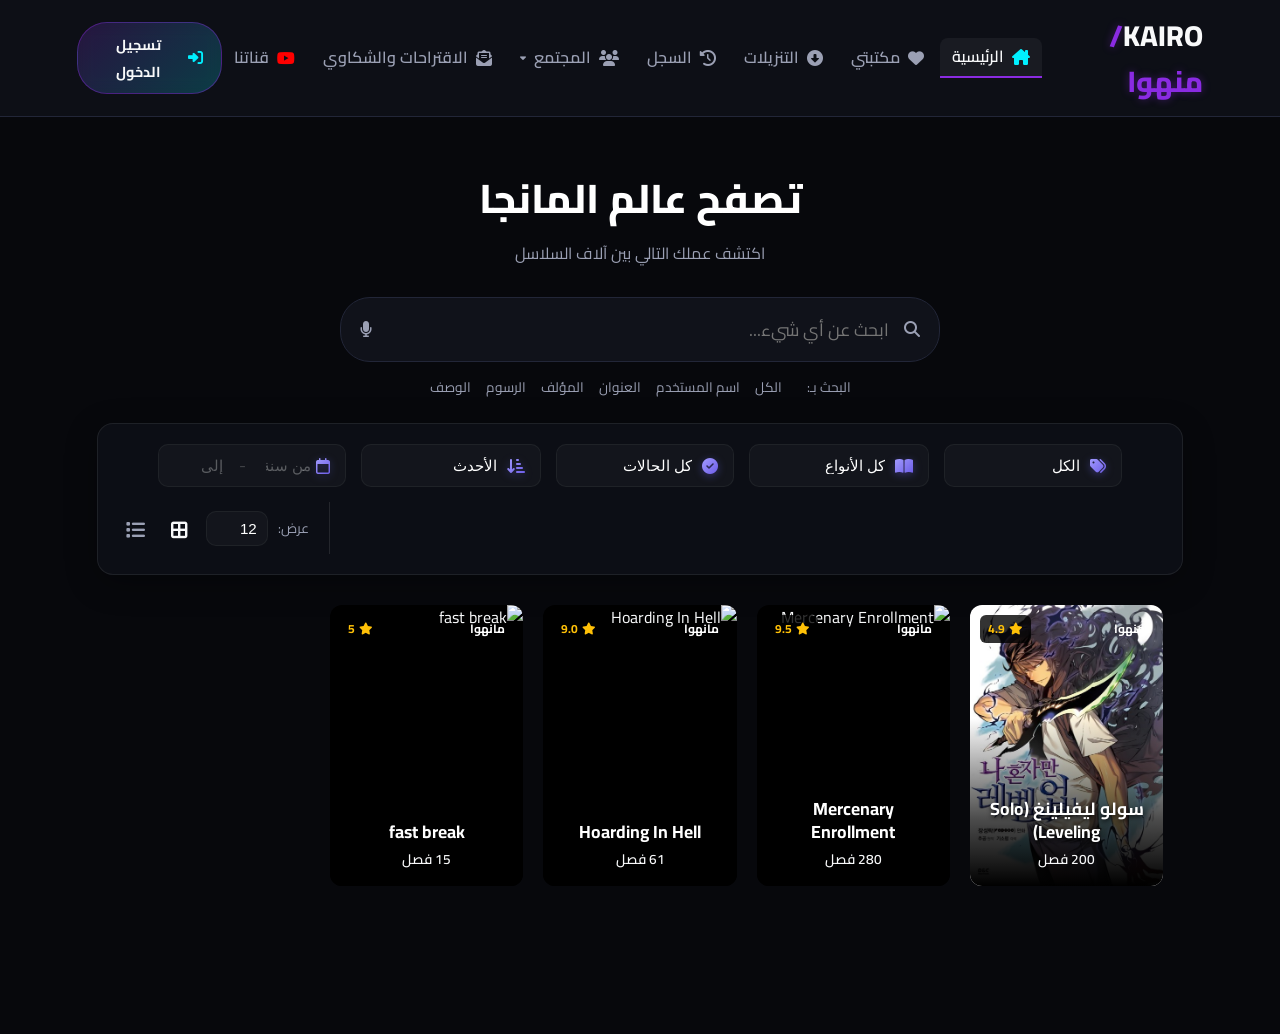
==== index.html @ 54ba3e3d "Fix: Add scrolling and max-height to mobile modals to prevent clipping" ====
<!DOCTYPE html>
<html lang="ar" dir="rtl">
<head>
    <meta charset="UTF-8">
    <meta name="viewport" content="width=device-width, initial-scale=1.0">
    <title>KAIRO / منهوا - منصة قراءة المانجا والمنهوا الأولى</title>
    <!-- Monetag Verification -->
    <meta name="monetag" content="a2f9bed6edf6bb3ece21d0a9235cd5e0">
    <!-- خط Cairo المميز من Google Fonts -->
    <link rel="preconnect" href="https://fonts.googleapis.com">
    <link rel="preconnect" href="https://fonts.gstatic.com" crossorigin>
    <link rel="preload" href="https://fonts.googleapis.com/css2?family=Cairo:wght@300;400;600;700;800&display=swap" as="style">
    <link href="https://fonts.googleapis.com/css2?family=Cairo:wght@300;400;600;700;800&display=swap" rel="stylesheet">
    <!-- Font Awesome للأيقونات الاحترافية -->
    <link rel="preload" href="https://cdnjs.cloudflare.com/ajax/libs/font-awesome/6.4.0/css/all.min.css" as="style">
    <link rel="stylesheet" href="https://cdnjs.cloudflare.com/ajax/libs/font-awesome/6.4.0/css/all.min.css">
    <!-- ملفات التنسيق المخصصة -->
    <link rel="stylesheet" href="style.css?v=3.11">
    <!-- دعم وضع عدم الاتصال (PWA Basic Setup) -->
    <meta name="theme-color" content="#0a0b0e">
    <meta name="description" content="منصة KAIRO/منهوا - اقرأ المانجا والمنهوا المفضلة لديك بجودة عالية وبدون إعلانات مزعجة. تدعم التحميل والقراءة دون اتصال بالإنترنت.">
    <meta property="og:title" content="KAIRO / منهوا">
    <meta property="og:description" content="منصة KAIRO/منهوا - اقرأ المانجا والمنهوا المفضلة لديك بجودة عالية وبدون إعلانات مزعجة.">
    <meta property="og:type" content="website">
    <meta property="og:image" content="/default_cover.svg">
    <meta name="twitter:card" content="summary_large_image">
    <meta name="twitter:title" content="KAIRO / منهوا">
    <meta name="twitter:description" content="منصة KAIRO/منهوا - اقرأ المانجا والمنهوا المفضلة لديك بجودة عالية.">
    <meta name="twitter:image" content="/default_cover.svg">
    <!-- Web App Manifest for PWA Install -->
    <link rel="manifest" href="/manifest.json">
    <link rel="icon" type="image/svg+xml" href="/icon-192.svg">
    <link rel="apple-touch-icon" href="/icon-192.svg">
    <meta name="apple-mobile-web-app-capable" content="yes">
    <meta name="mobile-web-app-capable" content="yes">
    <meta name="apple-mobile-web-app-status-bar-style" content="black-translucent">
    <!-- مكتبة Google Identity Services لتسجيل الدخول الاجتماعي -->
    <script src="https://accounts.google.com/gsi/client" async defer></script>
    
    <!-- Google site verification (أدخل كود التحقق الخاص بك من Google Search Console) -->
    <meta name="google-site-verification" content="YOUR_VERIFICATION_CODE_HERE" />
    
    <!-- Google Analytics (أدخل G-ID الخاص بك من Google Analytics) -->
    <script async src="https://www.googletagmanager.com/gtag/js?id=G-XXXXXXXXXX"></script>
    <script>
        window.dataLayer = window.dataLayer || [];
        function gtag(){dataLayer.push(arguments);}
        gtag('js', new Date());
        gtag('config', 'G-XXXXXXXXXX');
    </script>
    <!-- Google AdSense Verification -->
    <script async src="https://pagead2.googlesyndication.com/pagead/js/adsbygoogle.js?client=ca-pub-6761095820673464" crossorigin="anonymous"></script>
</head>
<body>
    <!-- PWA Offline Indicator -->
    <div class="offline-indicator" role="status" aria-label="حالة الاتصال"><i class="fa-solid fa-wifi" aria-hidden="true"></i> غير متصل</div>
    <!-- الهيكل الرئيسي للتطبيق -->
    <div id="app">
        <!-- سيتم تحميل المحتوى بالكامل ديناميكياً بواسطة JavaScript -->
        <div class="loading-screen" id="initial-loader">
            <div class="loader-content">
                <h1 class="logo-text neon-pulse">KAIRO<span>/منهوا</span></h1>
                <div class="spinner"></div>
                <p>جاري تحميل عالم المانجا الخاص بك...</p>
            </div>
        </div>
    </div>

    <!-- Adsterra Native Banner -->
    <div style="width:100%; text-align:center; padding: 8px 0;">
        <script async="async" data-cfasync="false" src="https://pl29769776.effectivecpmnetwork.com/50c88d07c89743ccdb683da15248163d2/invoke.js"></script>
        <div id="container-50c88d07c89743cdb683da15248163d2"></div>
    </div>

    <!-- Adsterra 468x60 Banner -->
    <div style="width:100%; text-align:center; padding: 8px 0;">
        <script>
          atOptions = {
            'key' : '4d1b18a48a5e3faf3aace3327afb145f',
            'format' : 'iframe',
            'height' : 60,
            'width' : 468,
            'params' : {}
          };
        </script>
        <script src="https://www.highperformanceformat.com/4d1b18a48a5e3faf3aace3327afb145f/invoke.js"></script>
    </div>

    <!-- Adsterra 300x250 Banner -->
    <div style="width:100%; text-align:center; padding: 8px 0;">
        <script>
          atOptions = {
            'key' : '541ce3656c6497ec1fc928c336ea9597',
            'format' : 'iframe',
            'height' : 250,
            'width' : 300,
            'params' : {}
          };
        </script>
        <script src="https://www.highperformanceformat.com/541ce3656c6497ec1fc928c336ea9597/invoke.js"></script>
    </div>

    <!-- PWA Service Worker Registration -->
    <script>
        if ('serviceWorker' in navigator) {
            navigator.serviceWorker.register('/sw.js').then(reg => {
                console.log('SW registered:', reg.scope);
                reg.update();
                setInterval(() => reg.update(), 3600000);
            }).catch(err => {
                console.error('SW registration failed:', err);
            });
        }
    </script>
    <!-- المنطق البرمجي الرئيسي للموقع -->
    <script src="app.js?v=3.11"></script>
    
    <!-- تم إزالة إعلانات Adsterra (التي تسبب تحويلات مزعجة) نهائياً -->

    <!-- Monetag Ads -->
    <script>(function(s){s.dataset.zone='11158999',s.src='https://al5sm.com/tag.min.js'})([document.documentElement, document.body].filter(Boolean).pop().appendChild(document.createElement('script')))</script>
    <script src="https://5gvci.com/act/files/tag.min.js?z=11158992" data-cfasync="false" async></script>
    <script src="https://5gvci.com/act/files/tag.min.js?z=11159011" data-cfasync="false" async></script>

    <!-- Fix iOS Double Tap Hover Issue -->
    <script>
        document.addEventListener('touchstart', function() {}, {passive: true});
        document.addEventListener('click', function(e) {
            const a = e.target.closest('a');
            if (a && a.getAttribute('href') === '#') {
                e.preventDefault();
            }
        });
    </script>
</body>
</html>
---- style.css ----
/* ----------------------------------------------------
   KAIRO/منهوا - DESIGN SYSTEM & STYLE SHEET (PRO UPGRADE)
------------------------------------------------------- */

:root {
    --bg-base: #07080c;
    --bg-surface: #10121a;
    --bg-card: #161924;
    --border-color: #222638;
    
    --color-primary: #8a2be2;      /* نيون بنفسجي */
    --color-primary-glow: rgba(138, 43, 226, 0.4);
    --color-secondary: #00f0ff;    /* نيون أزرق/سيان */
    --color-secondary-glow: rgba(0, 240, 255, 0.3);
    --color-accent: #ff007f;       /* نيون بينك/وردي */
    
    --text-main: #f8f9fa;
    --text-light: #d0d4e0;
    --text-muted: #9ba0b4;
    --text-dark: #62667d;
    
    --shadow-sm: 0 4px 8px rgba(0,0,0,0.3);
    --shadow-md: 0 8px 16px rgba(0,0,0,0.5);
    --shadow-lg: 0 12px 32px rgba(0,0,0,0.7);
    --shadow-neon: 0 0 15px var(--color-primary-glow);
    
    --font-family: 'Cairo', sans-serif;
    --transition-fast: 0.2s ease;
    --transition-normal: 0.3s cubic-bezier(0.4, 0, 0.2, 1);
    --border-radius-sm: 8px;
    --border-radius-md: 14px;
    --border-radius-lg: 24px;
    
    --sidebar-width: 0px;
}

* {
    box-sizing: border-box;
    margin: 0;
    padding: 0;
    font-family: var(--font-family);
    scrollbar-width: thin;
    scrollbar-color: var(--color-primary) var(--bg-base);
}

/* تخصيص شريط التمرير */
::-webkit-scrollbar {
    width: 6px;
    height: 6px;
}
::-webkit-scrollbar-track {
    background: var(--bg-base);
}
::-webkit-scrollbar-thumb {
    background: var(--color-primary);
    border-radius: 10px;
}
::-webkit-scrollbar-thumb:hover {
    background: var(--color-secondary);
}

body {
    overflow-y: scroll;
    overflow-x: hidden;
    background-color: var(--bg-base);
    color: var(--text-main);
    line-height: 1.6;
    overflow-x: hidden;
}

/* القواعد العامة للصور والأيقونات */
img {
    max-width: 100%;
    height: auto;
}

/* محاذاة عمودية موحدة لجميع الأيقونات النصية */
i, .fa-solid, .fa-regular, .fa-brands {
    vertical-align: middle;
    line-height: 1;
}

/* شاشة التحميل الأولية */
.loading-screen {
    position: fixed;
    top: 0;
    left: 0;
    width: 100vw;
    height: 100vh;
    background-color: var(--bg-base);
    display: flex;
    justify-content: center;
    align-items: center;
    z-index: 9999;
}
.loader-content {
    text-align: center;
}
.logo-text {
    font-size: 3rem;
    font-weight: 800;
    color: var(--text-main);
    margin-bottom: 20px;
}
.logo-text span {
    color: var(--color-primary);
    text-shadow: 0 0 10px var(--color-primary-glow);
}
.spinner {
    width: 50px;
    height: 50px;
    border: 3px solid var(--border-color);
    border-top: 3px solid var(--color-primary);
    border-right: 3px solid var(--color-secondary);
    border-radius: 50%;
    margin: 20px auto;
    animation: spin 1s linear infinite;
}
@keyframes spin {
    0% { transform: rotate(0deg); }
    100% { transform: rotate(360deg); }
}

/* الهيكل العام للتطبيق */
#app-root {
    width: 100%;
    max-width: 100%;
    min-height: 100vh;
    display: flex;
    flex-direction: column;
    overflow-x: hidden;
}

/* شريط التنقل (Header) */
.header {
    position: sticky;
    top: 0;
    z-index: 100;
    background: rgba(16, 18, 26, 0.8);
    backdrop-filter: blur(16px);
    -webkit-backdrop-filter: blur(16px);
    border-bottom: 1px solid var(--border-color);
    padding: 12px 6%;
    display: flex;
    align-items: center;
    justify-content: space-between;
}
.header-logo {
    font-size: 1.8rem;
    font-weight: 800;
    cursor: pointer;
    text-decoration: none;
    color: var(--text-main);
}
.header-logo span {
    color: var(--color-primary);
    text-shadow: 0 0 8px var(--color-primary-glow);
}
.header-nav {
    display: flex;
    gap: 20px;
    align-items: center;
}
.nav-link {
    color: var(--text-muted);
    text-decoration: none;
    font-weight: 600;
    cursor: pointer;
    transition: var(--transition-fast);
    padding: 6px 12px;
    border-radius: var(--border-radius-sm);
    display: flex;
    align-items: center;
    gap: 8px;
}
.nav-link:hover, .nav-link.active {
    color: var(--text-main);
    background: rgba(255, 255, 255, 0.05);
}
.nav-link.active {
    border-bottom: 2px solid var(--color-primary);
    border-radius: var(--border-radius-sm) var(--border-radius-sm) 0 0;
}
.header-actions {
    display: flex;
    gap: 16px;
    align-items: center;
}
.search-box {
    position: relative;
    width: 280px;
}
.search-box input {
    width: 100%;
    padding: 8px 36px 8px 36px;
    background: var(--bg-card);
    border: 1px solid var(--border-color);
    border-radius: 30px;
    color: var(--text-main);
    outline: none;
    transition: var(--transition-fast);
    direction: rtl;
    text-align: right;
    font-size: 0.85rem;
}
.search-box input:focus {
    border-color: var(--color-primary);
    box-shadow: 0 0 10px rgba(138, 43, 226, 0.2);
}
.search-box .search-icon {
    position: absolute;
    right: 12px;
    top: 50%;
    transform: translateY(-50%);
    color: var(--text-muted);
    font-size: 0.85rem;
    pointer-events: none;
}
.search-clear-btn {
    position: absolute;
    left: 6px;
    top: 50%;
    transform: translateY(-50%);
    background: none;
    border: none;
    color: var(--text-muted);
    cursor: pointer;
    padding: 4px 6px;
    font-size: 0.9rem;
    border-radius: 50%;
    transition: var(--transition-fast);
    display: flex;
    align-items: center;
    justify-content: center;
}
.search-clear-btn:hover {
    color: var(--text-main);
    background: var(--bg-surface);
}
.suggestions-category {
    padding: 6px 16px 4px;
    font-size: 0.7rem;
    font-weight: 700;
    color: var(--color-secondary);
    text-transform: uppercase;
    letter-spacing: 0.5px;
}
.suggestion-view-all {
    border-top: 1px solid var(--border-color);
    margin-top: 4px;
    padding-top: 10px;
    color: var(--color-primary);
    font-weight: 600;
    gap: 8px;
}
.suggestion-view-all i {
    font-size: 0.8rem;
    color: var(--color-primary);
}
.admin-btn {
    background: linear-gradient(135deg, var(--color-primary), #6f1ab6);
    color: #fff;
    border: none;
    padding: 8px 16px;
    border-radius: 30px;
    font-weight: 700;
    cursor: pointer;
    box-shadow: var(--shadow-neon);
    transition: var(--transition-fast);
    display: flex;
    align-items: center;
    gap: 8px;
}
.admin-btn:hover {
    transform: translateY(-2px);
    box-shadow: 0 0 20px rgba(138, 43, 226, 0.6);
}

.user-profile-menu-container {
    display: flex;
    align-items: center;
    gap: 8px;
}

.streak-indicator {
    display: flex;
    align-items: center;
    gap: 4px;
    background: linear-gradient(135deg, rgba(255, 165, 0, 0.15), rgba(255, 69, 0, 0.12));
    border: 1px solid rgba(255, 165, 0, 0.25);
    border-radius: 20px;
    padding: 3px 10px 3px 8px;
    cursor: pointer;
    transition: var(--transition-fast);
    font-family: inherit;
    font-size: inherit;
    color: inherit;
}

.streak-indicator:hover {
    background: linear-gradient(135deg, rgba(255, 165, 0, 0.25), rgba(255, 69, 0, 0.2));
}

.streak-fire {
    font-size: 1rem;
    line-height: 1;
}

.streak-count {
    font-size: 0.85rem;
    font-weight: 700;
    color: #ff8c00;
    min-width: 14px;
    text-align: center;
}

.streak-dots {
    display: flex;
    gap: 2px;
    margin-right: 4px;
}

.streak-dot {
    width: 8px;
    height: 8px;
    border-radius: 50%;
    background: rgba(255, 255, 255, 0.1);
    border: 1px solid rgba(255, 255, 255, 0.15);
    transition: var(--transition-fast);
}

.streak-dot.claimed {
    background: #ff8c00;
    border-color: #ff8c00;
    box-shadow: 0 0 4px rgba(255, 140, 0, 0.5);
}

.profile-navbar-btn,
.settings-navbar-btn,
.logout-navbar-btn {
    border: 1px solid var(--border-color);
    background: rgba(255, 255, 255, 0.04);
    color: var(--text-main);
    font-family: var(--font-family);
    cursor: pointer;
    transition: var(--transition-fast);
}

.profile-navbar-btn {
    max-width: 180px;
    min-height: 38px;
    padding: 6px 12px;
    border-radius: 30px;
    display: inline-flex;
    align-items: center;
    gap: 8px;
}

.profile-navbar-avatar {
    width: 26px;
    height: 26px;
    border-radius: 50%;
    display: inline-flex;
    align-items: center;
    justify-content: center;
    flex-shrink: 0;
    background: linear-gradient(135deg, var(--color-secondary), var(--color-primary));
    color: #07080c;
    font-size: 0.82rem;
    font-weight: 800;
}

.points-badge {
    display: flex !important;
    align-items: center;
    gap: 6px;
}
.points-badge-text {
    font-size: 0.65rem;
    font-weight: 700;
    padding: 1px 5px;
    border-radius: 6px;
    background: rgba(0,0,0,0.3);
}
.points-badge.rank-bronze .points-badge-text { color: #cd7f32; }
.points-badge.rank-silver .points-badge-text { color: #c0c0c0; }
.points-badge.rank-gold .points-badge-text { color: #ffd700; }

.profile-navbar-name {
    min-width: 0;
    overflow: hidden;
    text-overflow: ellipsis;
    white-space: nowrap;
    font-weight: 700;
}

.logout-navbar-btn,
.settings-navbar-btn {
    width: 38px;
    height: 38px;
    border-radius: 50%;
    display: inline-flex;
    align-items: center;
    justify-content: center;
}

.profile-navbar-btn:hover,
.logout-navbar-btn:hover,
.settings-navbar-btn:hover {
    border-color: var(--text-main);
    background: rgba(0, 240, 255, 0.08);
    box-shadow: 0 0 12px rgba(0, 240, 255, 0.12);
}

/* جرس الإشعارات والقائمة المنسدلة */
.notif-bell-container {
    position: relative;
    display: inline-flex;
    align-items: center;
}

.notif-bell-btn {
    width: 38px;
    height: 38px;
    border-radius: 50%;
    border: 1px solid var(--border-color);
    background: rgba(255, 255, 255, 0.04);
    color: var(--text-muted);
    cursor: pointer;
    display: flex;
    align-items: center;
    justify-content: center;
    font-size: 1.1rem;
    position: relative;
    transition: var(--transition-fast);
}

.notif-bell-btn:hover {
    border-color: var(--color-secondary);
    color: var(--color-secondary);
    background: rgba(0, 240, 255, 0.08);
    box-shadow: 0 0 10px rgba(0, 240, 255, 0.12);
}

.notif-badge {
    position: absolute;
    top: -4px;
    right: -4px;
    background: var(--color-accent);
    color: #fff;
    font-size: 0.6rem;
    font-weight: 800;
    min-width: 18px;
    height: 18px;
    border-radius: 10px;
    display: flex;
    align-items: center;
    justify-content: center;
    padding: 0 4px;
    box-shadow: 0 0 6px rgba(255, 0, 127, 0.6);
    line-height: 1;
    pointer-events: none;
}

.notif-dropdown {
    position: absolute;
    top: calc(100% + 8px);
    left: 50%;
    transform: translateX(-50%);
    width: 360px;
    max-height: 420px;
    background: rgba(16, 18, 26, 0.98);
    backdrop-filter: blur(16px);
    -webkit-backdrop-filter: blur(16px);
    border: 1px solid var(--border-color);
    border-radius: var(--border-radius-md);
    box-shadow: var(--shadow-lg);
    flex-direction: column;
    z-index: 300;
    overflow: hidden;
    animation: fadeInDropdown 0.2s ease;
}

.notif-dropdown-header {
    display: flex;
    justify-content: space-between;
    align-items: center;
    padding: 14px 16px;
    border-bottom: 1px solid var(--border-color);
    direction: rtl;
}

.notif-dropdown-header h3 {
    font-size: 0.95rem;
    font-weight: 800;
    color: var(--text-main);
    margin: 0;
}

.notif-mark-all-btn {
    background: none;
    border: none;
    color: var(--color-secondary);
    font-size: 0.75rem;
    font-weight: 700;
    cursor: pointer;
    font-family: var(--font-family);
    transition: var(--transition-fast);
}

.notif-mark-all-btn:hover {
    color: var(--text-main);
    text-shadow: 0 0 8px rgba(0, 240, 255, 0.4);
}

.notif-dropdown-body {
    overflow-y: scroll;
    overflow-x: hidden;
    overflow-y: auto;
    max-height: 360px;
    display: flex;
    flex-direction: column;
}

.notif-empty {
    padding: 30px 16px;
    text-align: center;
    color: var(--text-dark);
    font-size: 0.85rem;
    font-weight: 600;
}

.notif-item {
    display: flex;
    align-items: flex-start;
    gap: 12px;
    padding: 12px 16px;
    cursor: pointer;
    transition: var(--transition-fast);
    border-bottom: 1px solid rgba(255, 255, 255, 0.03);
    text-align: right;
}

.notif-item:hover {
    background: rgba(138, 43, 226, 0.06);
}

.notif-item.notif-unread {
    background: rgba(0, 240, 255, 0.03);
    border-right: 3px solid var(--color-secondary);
}

.notif-item-icon {
    width: 32px;
    height: 32px;
    border-radius: 50%;
    background: rgba(138, 43, 226, 0.1);
    display: flex;
    align-items: center;
    justify-content: center;
    flex-shrink: 0;
    color: var(--color-primary);
    font-size: 0.85rem;
}

.notif-item-content {
    flex: 1;
    min-width: 0;
}

.notif-item-title {
    font-size: 0.85rem;
    font-weight: 700;
    color: var(--text-main);
    margin-bottom: 2px;
}

.notif-item-message {
    font-size: 0.75rem;
    color: var(--text-muted);
    white-space: nowrap;
    overflow: hidden;
    text-overflow: ellipsis;
}

.notif-item-time {
    font-size: 0.65rem;
    color: var(--text-dark);
    margin-top: 3px;
}

.notif-item-link {
    width: 28px;
    height: 28px;
    border-radius: 50%;
    background: rgba(0, 240, 255, 0.08);
    display: flex;
    align-items: center;
    justify-content: center;
    color: var(--color-secondary);
    font-size: 0.75rem;
    flex-shrink: 0;
    transition: var(--transition-fast);
}

.notif-item-link:hover {
    background: var(--color-secondary);
    color: #07080c;
}

/* تجاوب شاشة الإشعارات */
@media (max-width: 768px) {
    .notif-dropdown {
        width: 300px;
        left: auto;
        right: -10px;
        transform: none;
    }
}

@media (max-width: 480px) {
    .notif-dropdown {
        width: 280px;
        right: -20px;
    }
}

/* المحتوى الرئيسي للرئيسية بنظام عمودين للمنافسة */
.main-content {
    flex: 1;
    padding: 30px 6%;
}

.homepage-layout {
    display: flex;
    gap: 30px;
}
.homepage-main {
    flex: 1;
    min-width: 0; /* منع الخروج عن التجاوب */
}
.homepage-sidebar {
    width: 300px;
    flex-shrink: 0;
    display: flex;
    flex-direction: column;
    gap: 30px;
}

/* البانر المميز (Hero Slider) */
.hero-slider {
    position: relative;
    height: 380px;
    border-radius: var(--border-radius-lg);
    overflow: hidden;
    margin-bottom: 40px;
    box-shadow: var(--shadow-lg);
}
.hero-slide {
    position: absolute;
    width: 100%;
    height: 100%;
    background-size: cover;
    background-position: center 20%;
    display: flex;
    align-items: flex-end;
    opacity: 0;
    transition: opacity 0.8s ease-in-out;
}
.hero-slide.active {
    opacity: 1;
    z-index: 1;
}
.hero-overlay {
    position: absolute;
    width: 100%;
    height: 100%;
    background: linear-gradient(to top, var(--bg-base) 10%, rgba(7, 8, 12, 0.6) 50%, rgba(7, 8, 12, 0.1) 100%);
    z-index: 2;
}
.hero-content {
    position: relative;
    z-index: 3;
    padding: 40px;
    max-width: 650px;
}
.hero-badge {
    background: var(--color-accent);
    color: #fff;
    padding: 4px 12px;
    border-radius: 20px;
    font-size: 0.85rem;
    font-weight: 700;
    margin-bottom: 15px;
    display: inline-block;
}
.hero-title {
    font-size: 2.5rem;
    font-weight: 800;
    margin-bottom: 10px;
    text-shadow: 0 2px 4px rgba(0,0,0,0.8);
    line-height: 1.2;
}
.hero-meta {
    display: flex;
    gap: 16px;
    align-items: center;
    margin-bottom: 15px;
    font-size: 0.95rem;
    color: var(--text-main);
}
.rating-stars {
    color: #ffb703;
}
.hero-desc {
    color: var(--text-muted);
    font-size: 0.95rem;
    margin-bottom: 24px;
    display: -webkit-box;
    -webkit-line-clamp: 2;
    -webkit-box-orient: vertical;
    overflow: hidden;
    text-shadow: 0 1px 2px rgba(0,0,0,0.5);
}
.hero-btn {
    background: var(--color-primary);
    color: #fff;
    border: none;
    padding: 12px 28px;
    border-radius: 30px;
    font-weight: 700;
    font-size: 1.05rem;
    cursor: pointer;
    transition: var(--transition-fast);
    display: inline-flex;
    align-items: center;
    gap: 10px;
    box-shadow: var(--shadow-neon);
}
.hero-btn:hover {
    background: var(--color-secondary);
    color: #07080c;
    box-shadow: 0 0 20px var(--color-secondary-glow);
    transform: translateY(-2px);
}
.slider-dots {
    position: absolute;
    bottom: 25px;
    left: 40px;
    display: flex;
    gap: 8px;
    z-index: 4;
}
.slider-dot {
    width: 10px;
    height: 10px;
    border-radius: 50%;
    background: rgba(255,255,255,0.3);
    cursor: pointer;
    transition: var(--transition-fast);
}
.slider-dot.active {
    background: var(--color-primary);
    width: 25px;
    border-radius: 10px;
    box-shadow: var(--shadow-neon);
}

/* الشبكات والعناوين */
.section-header {
    display: flex;
    justify-content: space-between;
    align-items: center;
    margin-bottom: 24px;
}
.section-title {
    font-size: 1.6rem;
    font-weight: 800;
    border-right: 4px solid var(--color-primary);
    padding-right: 12px;
}
.section-title span {
    color: var(--color-secondary);
}
.section-subtitle {
    font-size: 0.85rem;
    color: var(--text-muted);
    font-weight: 600;
}
@keyframes pageFadeIn {
    from { opacity: 0; transform: translateY(8px); }
    to { opacity: 1; transform: translateY(0); }
}
.manga-grid {
    display: grid;
    grid-template-columns: repeat(auto-fill, minmax(170px, 1fr));
    gap: 20px;
    margin-bottom: 50px;
}

/* بطاقة المانجا (Manga Card) */
.manga-card {
    background: var(--bg-card);
    border-radius: var(--border-radius-md);
    overflow: hidden;
    border: 1px solid var(--border-color);
    transition: var(--transition-normal);
    position: relative;
    cursor: pointer;
    display: flex;
    flex-direction: column;
}
.manga-card:hover {
    transform: translateY(-8px);
    border-color: var(--color-primary);
    box-shadow: 0 10px 20px rgba(138, 43, 226, 0.2);
}
.manga-card-cover {
    width: 100%;
    height: 240px;
    position: relative;
    overflow: hidden;
    background: #181b29;
}
.manga-card-cover img {
    width: 100%;
    height: 100%;
    object-fit: cover;
    transition: var(--transition-normal);
}
.manga-card:hover .manga-card-cover img {
    transform: scale(1.08);
}
.card-badge {
    position: absolute;
    top: 10px;
    right: 10px;
    background: rgba(7, 8, 12, 0.85);
    backdrop-filter: blur(4px);
    border: 1px solid rgba(255, 255, 255, 0.1);
    color: var(--text-main);
    padding: 3px 8px;
    border-radius: 8px;
    font-size: 0.75rem;
    font-weight: 700;
}
.card-rating {
    position: absolute;
    bottom: 10px;
    left: 10px;
    background: rgba(255, 183, 3, 0.95);
    color: #07080c;
    padding: 2px 6px;
    border-radius: 6px;
    font-size: 0.75rem;
    font-weight: 700;
}
.manga-card-info {
    padding: 12px;
    flex: 1;
    display: flex;
    flex-direction: column;
    justify-content: space-between;
}
.manga-card-title {
    font-size: 0.95rem;
    font-weight: 700;
    white-space: nowrap;
    overflow: hidden;
    text-overflow: ellipsis;
    unicode-bidi: plaintext;
    margin-bottom: 6px;
}
.manga-card-chapter {
    font-size: 0.8rem;
    color: var(--text-muted);
    display: flex;
    justify-content: space-between;
}
.manga-card-chapter span.chap-num {
    color: var(--color-secondary);
    font-weight: 600;
}

/* ==========================================
   الميزات المضافة حديثاً (Reading History, Sidebar, etc.)
========================================== */

/* قسم سجل القراءة (Reading History UI) */
.history-section-wrapper {
    background: linear-gradient(135deg, rgba(22, 25, 36, 0.5), rgba(16, 18, 26, 0.8));
    border: 1px solid var(--border-color);
    border-radius: var(--border-radius-lg);
    padding: 20px;
    margin-bottom: 40px;
}
.history-scroll {
    display: flex;
    gap: 16px;
    overflow-x: auto;
    padding: 10px 0;
    scroll-behavior: smooth;
}
.history-item-card {
    min-width: 280px;
    max-width: 300px;
    background: var(--bg-card);
    border: 1px solid var(--border-color);
    border-radius: var(--border-radius-md);
    padding: 12px;
    display: flex;
    gap: 14px;
    cursor: pointer;
    transition: var(--transition-fast);
    position: relative;
    overflow: hidden;
}
.history-item-card:hover {
    border-color: var(--color-secondary);
    transform: translateY(-3px);
}
.history-item-cover {
    width: 60px;
    height: 85px;
    border-radius: var(--border-radius-sm);
    overflow: hidden;
    flex-shrink: 0;
    background: #181b29;
}
.history-item-cover img {
    width: 100%;
    height: 100%;
    object-fit: cover;
}
.history-item-details {
    flex: 1;
    display: flex;
    flex-direction: column;
    justify-content: space-between;
    min-width: 0; /* لمنع تمدد النص */
}
.history-item-title {
    font-size: 0.95rem;
    font-weight: 700;
    white-space: nowrap;
    overflow: hidden;
    text-overflow: ellipsis;
    unicode-bidi: plaintext;
}
.history-item-chapter {
    font-size: 0.8rem;
    color: var(--color-secondary);
    font-weight: 600;
}
.history-item-progress-text {
    font-size: 0.75rem;
    color: var(--text-muted);
}
.history-progress-track {
    width: 100%;
    height: 4px;
    background: var(--border-color);
    border-radius: 2px;
    overflow: hidden;
}
.history-progress-bar-fill {
    height: 100%;
    background: linear-gradient(90deg, var(--color-secondary), var(--color-primary));
}

/* القائمة الجانبية (Sidebar Cards) */
.sidebar-card {
    background: var(--bg-card);
    border: 1px solid var(--border-color);
    border-radius: var(--border-radius-md);
    padding: 20px;
}
.sidebar-card-title {
    font-size: 1.2rem;
    font-weight: 800;
    margin-bottom: 16px;
    border-right: 3px solid var(--color-secondary);
    padding-right: 10px;
    display: flex;
    justify-content: space-between;
    align-items: center;
}
.sidebar-card-title span.title-text {
    color: var(--text-main);
}
.sidebar-card-title i {
    color: var(--color-secondary);
}

/* كرت المستخدم المميز (User Profile widget) */
.user-widget-profile {
    display: flex;
    align-items: center;
    gap: 15px;
    margin-bottom: 15px;
}
.user-widget-avatar {
    width: 50px;
    height: 50px;
    border-radius: 50%;
    background: linear-gradient(135deg, var(--color-primary), var(--color-secondary));
    display: flex;
    align-items: center;
    justify-content: center;
    font-size: 1.3rem;
    font-weight: 800;
    color: #fff;
    box-shadow: 0 0 10px var(--color-primary-glow);
}
.user-widget-info h4 {
    font-weight: 700;
    font-size: 0.95rem;
}
.user-widget-info p {
    font-size: 0.8rem;
    color: var(--color-secondary);
    font-weight: 700;
}
.level-progress-info {
    font-size: 0.75rem;
    color: var(--text-muted);
    display: flex;
    justify-content: space-between;
    margin-bottom: 4px;
}

/* الأكثر شعبية (Trending list sidebar) */
.trending-list {
    display: flex;
    flex-direction: column;
    gap: 15px;
}
.trending-item {
    display: flex;
    align-items: center;
    gap: 12px;
    cursor: pointer;
    transition: var(--transition-fast);
}
.trending-item:hover {
    transform: translateX(-4px);
}
.trending-rank {
    font-size: 1.6rem;
    font-weight: 800;
    width: 35px;
    text-align: center;
    color: var(--text-dark);
}
.trending-item:nth-child(1) .trending-rank {
    color: #ffb703; /* ذهبي للمركز الأول */
    text-shadow: 0 0 8px rgba(255, 183, 3, 0.4);
}
.trending-item:nth-child(2) .trending-rank {
    color: #d1d5db; /* فضي للمركز الثاني */
}
.trending-item:nth-child(3) .trending-rank {
    color: #cd7f32; /* برونزي للمركز الثالث */
}
.trending-cover {
    width: 45px;
    height: 65px;
    border-radius: var(--border-radius-sm);
    overflow: hidden;
    background: #181b29;
}
.trending-cover img {
    width: 100%;
    height: 100%;
    object-fit: cover;
}
.trending-details {
    flex: 1;
    min-width: 0;
}
.trending-title {
    font-size: 0.9rem;
    font-weight: 700;
    white-space: nowrap;
    overflow: hidden;
    text-overflow: ellipsis;
    margin-bottom: 3px;
}
.trending-stats {
    font-size: 0.75rem;
    color: var(--text-muted);
}
.trending-stats i {
    color: var(--color-accent);
    margin-left: 2px;
}

/* ==========================================
   لوحة تحكم وتخصيص القارئ (Reader Options Panel)
========================================== */

/* زر عائم للوحة الإعدادات بالقارئ */
.reader-settings-toggle-btn {
    position: fixed;
    bottom: 30px;
    right: 30px;
    width: 50px;
    height: 50px;
    border-radius: 50%;
    background: var(--color-primary);
    color: #fff;
    border: none;
    cursor: pointer;
    box-shadow: 0 4px 15px rgba(0,0,0,0.5), var(--shadow-neon);
    display: flex;
    align-items: center;
    justify-content: center;
    z-index: 100;
    font-size: 1.3rem;
    transition: var(--transition-normal);
}
.reader-settings-toggle-btn:hover {
    transform: rotate(45deg) scale(1.05);
    background: var(--color-secondary);
    box-shadow: 0 0 20px var(--color-secondary-glow);
}

.reader-settings-panel {
    position: fixed;
    bottom: 90px;
    right: 30px;
    width: 280px;
    background: rgba(16, 18, 26, 0.95);
    backdrop-filter: blur(12px);
    -webkit-backdrop-filter: blur(12px);
    border: 1px solid var(--border-color);
    border-radius: var(--border-radius-md);
    padding: 20px;
    box-shadow: var(--shadow-lg);
    z-index: 100;
    display: none;
    flex-direction: column;
    gap: 16px;
    animation: slideUp 0.3s ease;
}
@keyframes slideUp {
    from { transform: translateY(20px); opacity: 0; }
    to { transform: translateY(0); opacity: 1; }
}

.setting-row {
    display: flex;
    flex-direction: column;
    gap: 8px;
}
.setting-row label {
    font-size: 0.85rem;
    font-weight: 700;
    color: var(--text-muted);
}
.setting-buttons {
    display: flex;
    gap: 8px;
}
.setting-btn {
    flex: 1;
    background: var(--bg-card);
    border: 1px solid var(--border-color);
    color: var(--text-main);
    padding: 6px 10px;
    border-radius: var(--border-radius-sm);
    font-size: 0.8rem;
    font-weight: 700;
    cursor: pointer;
    transition: var(--transition-fast);
}
.setting-btn.active {
    background: var(--color-primary);
    border-color: var(--color-primary);
    box-shadow: var(--shadow-neon);
}

/* أنماط القارئ المخصصة */
.reader-wrapper {
    width: calc(100% - var(--sidebar-width));
    max-width: 100%;
    background: #000;
    min-height: 100vh;
    display: flex;
    flex-direction: column;
    overflow-x: hidden;
    transition: width 0.3s cubic-bezier(0.4, 0, 0.2, 1);
}

.reader-wrapper.sidebar-open {
    --sidebar-width: 300px;
}

.reader-content-images {
    flex: 1;
    display: flex;
    flex-direction: column;
    align-items: center;
    padding: 20px 0;
    width: 100%;
    max-width: 100%;
    margin: 0 auto;
    overflow-x: hidden;
}

.chapter-notice {
    max-width: 800px;
    width: 90%;
    box-shadow: 0 0 20px rgba(138, 43, 226, 0.15);
    line-height: 1.6;
}

.reader-image-container {
    width: 100%;
    max-width: 100%;
    margin-bottom: 0;
    position: relative;
    background: #000;
    display: flex;
    justify-content: center;
    overflow: hidden;
}
.reader-image-container img {
    max-width: 100%;
    width: auto;
    height: auto;
    display: block;
    transition: transform 0.2s ease;
    cursor: zoom-in;
}
.reader-image-container.zoomed img {
    cursor: grab;
}
.reader-image-container.zoomed img:active {
    cursor: grabbing;
}

.reader-image-placeholder {
    width: 100%;
    height: 600px;
    background: var(--bg-card);
    display: flex;
    flex-direction: column;
    justify-content: center;
    align-items: center;
    color: var(--text-muted);
    font-weight: 600;
}

/* 1. ثيمات الخلفيات للقارئ */
.reader-wrapper.reader-theme-dark {
    background: #000 !important;
    color: #fff !important;
}
.reader-wrapper.reader-theme-gray {
    background: #1a1d24 !important;
    color: #f8f9fa !important;
}
.reader-wrapper.reader-theme-sepia {
    background: #f4ecd8 !important;
    color: #432e1d !important;
}
.reader-nav {
    display: flex;
    align-items: center;
    justify-content: center;
    gap: 16px;
    padding: 14px 60px;
    background: rgba(12, 14, 20, 0.82);
    backdrop-filter: blur(16px);
    -webkit-backdrop-filter: blur(16px);
    border-bottom: 1px solid rgba(255,255,255,0.04);
    position: sticky;
    top: 0;
    z-index: 50;
    direction: rtl;
    flex-wrap: wrap;
    animation: navSlideIn 0.4s cubic-bezier(0.4,0,0.2,1);
    transition: background 0.3s ease;
}
@keyframes navSlideIn {
    from { transform: translateY(-100%); opacity: 0; }
    to { transform: translateY(0); opacity: 1; }
}
.reader-nav .return-to-manga {
    position: absolute;
    right: 16px;
    top: 50%;
    transform: translateY(-50%);
    width: 38px;
    height: 38px;
    border-radius: 50%;
    background: rgba(108,99,255,0.08);
    border: 1px solid rgba(108,99,255,0.18);
    color: var(--color-primary);
    display: flex;
    align-items: center;
    justify-content: center;
    cursor: pointer;
    font-size: 0.9rem;
    transition: all 0.25s cubic-bezier(0.4,0,0.2,1);
}
.reader-nav .return-to-manga:hover {
    background: var(--color-primary);
    color: #fff;
    border-color: var(--color-primary);
    box-shadow: 0 0 20px var(--color-primary-glow);
    transform: translateY(-50%) scale(1.08);
}
.reader-nav .reader-title-info {
    text-align: center;
    flex-shrink: 1;
    min-width: 0;
    padding: 0 4px;
}
.reader-nav .reader-title-info h2 {
    font-size: 1rem;
    font-weight: 800;
    margin: 0;
    color: var(--text-main);
    line-height: 1.3;
    direction: rtl;
    white-space: nowrap;
    overflow: hidden;
    text-overflow: ellipsis;
    max-width: 200px;
}
.reader-nav .reader-title-info p {
    font-size: 0.75rem;
    color: var(--text-muted);
    margin: 1px 0 0;
    font-weight: 600;
    direction: rtl;
}
.reader-nav .reader-controls {
    display: flex;
    align-items: center;
    gap: 8px;
    flex-shrink: 0;
}
.reader-nav .reader-btn:not(.return-to-manga) {
    width: 38px;
    height: 38px;
    border-radius: 50%;
    border: 1px solid rgba(255,255,255,0.06);
    background: rgba(255,255,255,0.02);
    color: var(--text-main);
    display: flex;
    align-items: center;
    justify-content: center;
    cursor: pointer;
    font-size: 0.85rem;
    transition: all 0.25s cubic-bezier(0.4,0,0.2,1);
}
.reader-nav .reader-btn:not(.return-to-manga):hover:not(.disabled) {
    background: var(--color-primary);
    color: #fff;
    border-color: var(--color-primary);
    box-shadow: 0 0 14px var(--color-primary-glow);
    transform: scale(1.08);
}
.reader-nav .reader-btn.disabled {
    opacity: 0.2;
    cursor: not-allowed;
}
.reader-nav .custom-dropdown .dropdown-trigger {
    background: rgba(255,255,255,0.03);
    border: 1px solid rgba(255,255,255,0.06);
    border-radius: 20px;
    padding: 7px 16px;
    color: var(--text-main);
    cursor: pointer;
    display: flex;
    align-items: center;
    gap: 6px;
    font-size: 0.82rem;
    font-weight: 700;
    transition: all 0.25s cubic-bezier(0.4,0,0.2,1);
    direction: rtl;
}
.reader-nav .custom-dropdown .dropdown-trigger:hover {
    border-color: var(--color-primary);
    background: rgba(108,99,255,0.06);
    box-shadow: 0 0 10px var(--color-primary-glow);
}
.reader-nav .custom-dropdown .dropdown-trigger .trigger-icon {
    color: var(--color-secondary);
    font-size: 0.75rem;
}
.reader-nav .custom-dropdown .dropdown-trigger .trigger-chevron {
    font-size: 0.6rem;
    color: var(--text-muted);
}

.reader-wrapper.reader-theme-sepia .reader-nav {
    background: rgba(233, 222, 196, 0.92) !important;
    border-color: #d8cbb0 !important;
}
.reader-wrapper.reader-theme-sepia .reader-btn,
.reader-wrapper.reader-theme-sepia .reader-select {
    background: #dfd2b5 !important;
    color: #432e1d !important;
    border-color: #d8cbb0 !important;
}
.reader-wrapper.reader-theme-sepia h2,
.reader-wrapper.reader-theme-sepia p {
    color: #432e1d !important;
}

/* 2. أحجام القارئ وعرض الصور */
.reader-width-compact .reader-image-container {
    max-width: 600px;
}
.reader-width-medium .reader-image-container {
    max-width: 850px;
}
.reader-width-full .reader-image-container {
    max-width: 100%;
}

/* 3. وضعية القراءة الأفقية (Horizontal Page View) */
.reader-mode-horizontal {
    display: flex;
    flex-direction: column;
    min-height: 100vh;
}
.reader-mode-horizontal .reader-content-images {
    flex: 1;
    display: flex;
    align-items: center;
    justify-content: center;
    padding: 0;
    max-width: 100%;
}
.reader-mode-horizontal .reader-image-container {
    display: none;
    max-height: 80vh;
}
.reader-mode-horizontal .reader-image-container.active-page {
    display: flex;
    justify-content: center;
    align-items: center;
    width: auto;
}
.reader-mode-horizontal .reader-image-container img {
    max-height: 80vh;
    max-width: 100%;
    width: auto;
    height: auto;
    object-fit: contain;
}

/* كباري القراءة الأفقية للتنقل بلمسة واحدة */
.horizontal-click-navigator {
    display: none;
    position: fixed;
    top: 60px;
    bottom: 0;
    left: 0;
    right: 0;
    z-index: 10;
}
.reader-mode-horizontal .horizontal-click-navigator {
    display: flex;
}
.nav-zone {
    flex: 1;
    height: 100%;
    cursor: pointer;
    display: flex;
    align-items: center;
    justify-content: center;
    opacity: 0;
    transition: opacity 0.3s;
    background: rgba(255,255,255,0.01);
}
.nav-zone:hover {
    opacity: 0.15;
    background: rgba(255,255,255,0.1);
}
.nav-zone-left {
    border-right: 1px dashed rgba(255,255,255,0.2);
}
.nav-zone-right {
    border-left: 1px dashed rgba(255,255,255,0.2);
}
.nav-zone i {
    font-size: 3rem;
    color: #fff;
}
.reader-theme-sepia .nav-zone i {
    color: #432e1d;
}

/* عائم لموضع الصفحة أفقياً */
.horizontal-page-indicator {
    position: fixed;
    bottom: 30px;
    left: 50%;
    transform: translateX(-50%);
    background: rgba(16, 18, 26, 0.85);
    backdrop-filter: blur(8px);
    border: 1px solid var(--border-color);
    padding: 6px 16px;
    border-radius: 20px;
    font-size: 0.85rem;
    font-weight: 700;
    z-index: 50;
}
.reader-theme-sepia .horizontal-page-indicator {
    background: rgba(223, 210, 181, 0.95);
    border-color: #d8cbb0;
}

/* ==========================================
   هياكل التحميل الذكية (Skeleton Loaders)
========================================== */

.skeleton-shimmer {
    background: linear-gradient(90deg, #161924 25%, #222638 50%, #161924 75%);
    background-size: 200% 100%;
    animation: shimmer 1.5s infinite;
}
@keyframes shimmer {
    0% { background-position: -200% 0; }
    100% { background-position: 200% 0; }
}

.manga-card-skeleton {
    background: var(--bg-card);
    border-radius: var(--border-radius-md);
    overflow: hidden;
    border: 1px solid var(--border-color);
    display: flex;
    flex-direction: column;
}
.skeleton-cover {
    width: 100%;
    height: 240px;
    background: #181b29;
    position: relative;
    overflow: hidden;
}
.skeleton-cover::after {
    content: "";
    display: block;
    width: 100%;
    height: 100%;
    background: linear-gradient(90deg, #181b29 25%, #222638 50%, #181b29 75%);
    background-size: 200% 100%;
    animation: shimmer 1.5s infinite;
}
.skeleton-info {
    padding: 12px;
}
.skeleton-title {
    height: 14px;
    width: 75%;
    border-radius: 4px;
    margin-bottom: 8px;
    background: #1d2030;
}
.skeleton-text {
    height: 10px;
    width: 45%;
    border-radius: 4px;
    background: #1d2030;
}

/* زر إعجاب الفصل والتفاعل */
.chapter-likes-interactive {
    margin-top: 20px;
    display: flex;
    justify-content: center;
}
.like-chapter-btn {
    background: rgba(255, 0, 127, 0.05);
    border: 1px solid rgba(255, 0, 127, 0.2);
    color: var(--color-accent);
    padding: 10px 24px;
    border-radius: 30px;
    font-weight: 700;
    cursor: pointer;
    display: flex;
    align-items: center;
    gap: 8px;
    transition: var(--transition-fast);
}
.like-chapter-btn:hover {
    background: var(--color-accent);
    color: #fff;
    box-shadow: 0 0 15px rgba(255, 0, 127, 0.4);
}
.like-chapter-btn.liked {
    background: var(--color-accent);
    color: #fff;
    border-color: var(--color-accent);
    box-shadow: 0 0 15px rgba(255, 0, 127, 0.4);
}

/* ==========================================
   تفاصيل المانجا - المظهر الاحترافي لسطح المكتب (Manga Details Desktop Layout)
   ========================================== */
.manga-detail-wrapper {
    width: 100%;
    display: flex;
    flex-direction: column;
    position: relative;
}

.detail-banner {
    position: relative;
    width: 100%;
    height: 380px;
    background-size: cover;
    background-position: center;
    border-radius: 0 0 var(--border-radius-lg) var(--border-radius-lg);
    overflow: hidden;
}

.detail-banner-blur {
    position: absolute;
    top: 0;
    left: 0;
    right: 0;
    bottom: 0;
    background: linear-gradient(to bottom, rgba(7, 8, 12, 0.2), var(--bg-base));
}

.detail-main {
    display: flex;
    gap: 40px;
    padding: 0 6%;
    margin-top: -160px; /* pull cover up over the banner */
    position: relative;
    z-index: 10;
    direction: rtl; /* RTL alignment */
}

.detail-sidebar {
    width: 280px;
    flex-shrink: 0;
    display: flex;
    flex-direction: column;
}

.detail-content {
    flex: 1;
    padding-top: 170px; /* align with sidebar content top */
    text-align: right;
    display: flex;
    flex-direction: column;
    gap: 16px;
}

.detail-title {
    font-size: 2.2rem;
    font-weight: 800;
    color: var(--text-main);
    margin-bottom: 4px;
}

.detail-author {
    font-size: 0.95rem;
    color: var(--text-muted);
    font-weight: 600;
}

.detail-meta-grid {
    display: flex;
    flex-wrap: wrap;
    gap: 20px;
    margin: 10px 0;
}

.meta-item {
    font-size: 0.95rem;
    font-weight: 600;
    color: var(--text-main);
}

/* ==========================================
   التجاوب المعدل للموبايل والشاشات
========================================== */

@media (max-width: 992px) {
    .homepage-layout {
        flex-direction: column;
    }
    .homepage-sidebar {
        width: 100%;
    }
    .detail-main {
        flex-direction: column;
        align-items: center;
        margin-top: -100px;
    }
    .detail-sidebar {
        width: 100%;
        max-width: 300px;
    }
    .detail-content {
        padding-top: 20px;
        width: 100%;
    }
    .detail-title {
        text-align: center;
        font-size: 2rem;
    }
    .detail-author {
        text-align: center;
    }
    .detail-meta-grid {
        justify-content: center;
    }
    .genres-list {
        justify-content: center;
    }
    .hero-slider {
        height: 320px;
    }
}

@media (max-width: 768px) {
    .header {
        padding: 12px 4%;
        flex-wrap: wrap;
        gap: 15px;
        justify-content: center;
    }
    .header-nav {
        order: 3;
        width: 100%;
        justify-content: center;
        gap: 8px;
        font-size: 0.85rem;
    }
    .header-actions {
        order: 2;
        width: 100%;
        justify-content: center;
        flex-wrap: wrap;
    }
    .search-box {
        width: 170px;
    }
    .profile-navbar-btn {
        max-width: 150px;
    }
    .main-content {
        padding: 20px 4%;
    }
    .hero-slider {
        height: 280px;
    }
    .hero-content {
        padding: 20px;
    }
    .hero-title {
        font-size: 1.5rem;
    }
    .manga-grid {
        grid-template-columns: repeat(auto-fill, minmax(140px, 1fr));
        gap: 16px;
    }
    .manga-card-cover {
        height: 190px;
    }
    .chapters-list {
        grid-template-columns: 1fr;
        max-height: 400px;
    }
    .chapters-header {
        flex-direction: column;
        align-items: stretch;
    }
    .chapters-search-box {
        width: 100%;
    }
}

@media (max-width: 480px) {
    .header-logo {
        font-size: 1.4rem;
    }
    .header-nav {
        font-size: 0.78rem;
        gap: 4px;
    }
    .nav-link {
        padding: 4px 8px;
        gap: 4px;
    }
    .manga-grid {
        grid-template-columns: repeat(2, 1fr);
        gap: 12px;
    }
    .manga-card-cover {
        height: 160px;
    }
    .chapters-list {
        grid-template-columns: 1fr;
    }
    .detail-title {
        font-size: 1.5rem;
    }
    .main-content {
        padding: 15px 3%;
    }
    .reader-settings-panel {
        width: 240px;
        right: 10px;
        bottom: 80px;
    }
    .reader-settings-toggle-btn {
        width: 42px;
        height: 42px;
        right: 10px;
        bottom: 20px;
        font-size: 1.1rem;
    }
}

/* ==========================================
   تنسيقات مميزة وحصرية لشبكة الفصول والقوائم
   ========================================== */

/* تنسيق قسم الفصول والبحث */
.chapters-section {
    margin-top: 40px;
    background: var(--bg-surface);
    border: 1px solid var(--border-color);
    border-radius: var(--border-radius-lg);
    padding: 24px;
    box-shadow: var(--shadow-sm);
}

.chapters-header {
    display: flex;
    justify-content: space-between;
    align-items: center;
    margin-bottom: 24px;
    gap: 20px;
    flex-wrap: wrap;
}

.chapters-header h3 {
    font-size: 1.3rem;
    font-weight: 800;
    color: var(--text-main);
    border-right: 4px solid var(--color-primary);
    padding-right: 12px;
}

.chapters-search-box {
    position: relative;
    width: 280px;
    max-width: 100%;
}

.chapters-search-box input {
    width: 100%;
    padding: 10px 16px 10px 42px;
    background: var(--bg-card);
    border: 1px solid var(--border-color);
    border-radius: 30px;
    color: var(--text-main);
    outline: none;
    font-size: 0.9rem;
    font-family: var(--font-family);
    transition: var(--transition-fast);
    text-align: right;
    direction: rtl;
}

.chapters-search-box input:focus {
    border-color: var(--color-primary);
    box-shadow: 0 0 10px var(--color-primary-glow);
}

.chapters-search-box i {
    position: absolute;
    left: 14px;
    top: 50%;
    transform: translateY(-50%);
    color: var(--text-muted);
    font-size: 0.9rem;
    pointer-events: none;
    transition: color 0.2s;
}

.chapters-search-box:focus-within i {
    color: var(--color-primary);
}

.chapters-header span {
    font-size: 0.85rem;
    color: var(--text-muted);
    background: rgba(255, 255, 255, 0.03);
    padding: 4px 14px;
    border-radius: 20px;
    border: 1px solid var(--border-color);
    font-weight: 600;
}

/* شبكة الفصول المفتوحة التفاعلية */
.chapters-list {
    display: grid;
    grid-template-columns: repeat(auto-fill, minmax(280px, 1fr));
    gap: 16px;
    max-height: 550px;
    overflow-y: auto;
    padding-left: 8px;
    padding-right: 4px;
}

.chapter-item {
    background: var(--bg-card);
    border: 1px solid var(--border-color);
    border-radius: var(--border-radius-md);
    padding: 14px 18px;
    display: flex;
    align-items: center;
    justify-content: space-between;
    cursor: pointer;
    transition: var(--transition-normal);
    gap: 12px;
}

.chapter-item:hover {
    transform: translateY(-4px);
    border-color: var(--color-primary);
    box-shadow: 0 5px 15px rgba(138, 43, 226, 0.2), var(--shadow-neon);
}

.chapter-item-details-left {
    display: flex;
    flex-direction: column;
    gap: 4px;
    min-width: 0;
    flex: 1;
    text-align: right;
}

.chapter-item-badge {
    font-size: 0.95rem;
    font-weight: 700;
    color: var(--color-secondary);
    display: flex;
    align-items: center;
    gap: 6px;
}

.chapter-item-badge i {
    font-size: 0.8rem;
    color: var(--color-secondary);
}

.chapter-item-subtitle {
    font-size: 0.8rem;
    color: var(--text-muted);
    white-space: nowrap;
    overflow: hidden;
    text-overflow: ellipsis;
}

.chapter-item-meta-right {
    display: flex;
    align-items: center;
    gap: 16px;
    flex-shrink: 0;
}

.chapter-item-date {
    font-size: 0.75rem;
    color: var(--text-dark);
    display: flex;
    align-items: center;
    gap: 4px;
}

.download-btn {
    width: 36px;
    height: 36px;
    border-radius: 50%;
    background: rgba(255, 255, 255, 0.02);
    border: 1px solid var(--border-color);
    color: var(--text-muted);
    cursor: pointer;
    display: flex;
    align-items: center;
    justify-content: center;
    transition: var(--transition-fast);
}

.download-btn:hover {
    border-color: var(--color-secondary);
    color: var(--color-secondary);
    box-shadow: 0 0 8px var(--color-secondary-glow);
}

.download-btn.downloaded {
    background: rgba(0, 240, 255, 0.1);
    border-color: var(--color-secondary);
    color: var(--color-secondary);
}

.download-btn.downloaded:hover {
    background: rgba(255, 0, 127, 0.1);
    border-color: var(--color-accent);
    color: var(--color-accent);
}

/* القائمة المنسدلة المخصصة في شريط القراءة السفلي/العلوي */
.custom-dropdown {
    position: relative;
    width: 185px;
    user-select: none;
}

.dropdown-trigger {
    width: 100%;
    background: linear-gradient(135deg, rgba(138,43,226,0.12), rgba(0,240,255,0.06));
    border: 1px solid rgba(138,43,226,0.25);
    color: var(--text-main);
    padding: 9px 14px 9px 18px;
    border-radius: 30px;
    font-family: var(--font-family);
    font-weight: 700;
    font-size: 0.9rem;
    cursor: pointer;
    display: flex;
    align-items: center;
    gap: 8px;
    transition: all 0.3s cubic-bezier(0.4,0,0.2,1);
    backdrop-filter: blur(4px);
    -webkit-backdrop-filter: blur(4px);
}

.dropdown-trigger .trigger-icon {
    font-size: 0.85rem;
    color: var(--color-secondary);
    opacity: 0.8;
    transition: transform 0.3s cubic-bezier(0.4,0,0.2,1);
}

.dropdown-trigger .trigger-label {
    flex: 1;
    text-align: center;
    white-space: nowrap;
    overflow: hidden;
    text-overflow: ellipsis;
}

.dropdown-trigger .trigger-chevron {
    font-size: 0.7rem;
    color: var(--text-muted);
    transition: transform 0.3s cubic-bezier(0.4,0,0.2,1);
}

.custom-dropdown.open .dropdown-trigger .trigger-chevron {
    transform: rotate(180deg);
}

.custom-dropdown.open .dropdown-trigger .trigger-icon {
    transform: scale(1.1);
}

.dropdown-trigger:hover, .custom-dropdown.open .dropdown-trigger {
    border-color: var(--color-secondary);
    box-shadow: 0 0 14px rgba(0,240,255,0.15);
    background: linear-gradient(135deg, rgba(138,43,226,0.18), rgba(0,240,255,0.1));
}

.dropdown-content {
    position: absolute;
    bottom: 100%;
    left: 50%;
    transform: translateX(-50%) translateY(-10px);
    width: 280px;
    background: rgba(16, 18, 26, 0.98);
    backdrop-filter: blur(16px);
    -webkit-backdrop-filter: blur(16px);
    border: 1px solid var(--border-color);
    border-radius: var(--border-radius-md);
    box-shadow: var(--shadow-lg);
    display: none;
    flex-direction: column;
    overflow: hidden;
    z-index: 300;
    margin-bottom: 12px;
}

/* إذا كان شريط التحكم في الأعلى (Reader Nav) */
.reader-nav .custom-dropdown .dropdown-content {
    bottom: auto;
    top: 100%;
    margin-top: 12px;
    margin-bottom: 0;
    transform: translateX(-50%) translateY(10px);
}

.custom-dropdown.open .dropdown-content {
    display: flex;
    animation: fadeInDropdown 0.25s cubic-bezier(0.4, 0, 0.2, 1) forwards;
}

@keyframes fadeInDropdown {
    from { opacity: 0; transform: translateX(-50%) translateY(10px); }
    to { opacity: 1; transform: translateX(-50%) translateY(0); }
}

.reader-nav .custom-dropdown.open .dropdown-content {
    animation: fadeInDropdownDown 0.25s cubic-bezier(0.4, 0, 0.2, 1) forwards;
}

@keyframes fadeInDropdownDown {
    from { opacity: 0; transform: translateX(-50%) translateY(-10px); }
    to { opacity: 1; transform: translateX(-50%) translateY(0); }
}

.dropdown-search-box {
    position: relative;
    padding: 10px;
    border-bottom: 1px solid var(--border-color);
    background: rgba(0, 0, 0, 0.2);
}

.dropdown-search-box input {
    width: 100%;
    padding: 8px 12px 8px 36px;
    background: var(--bg-base);
    border: 1px solid var(--border-color);
    border-radius: 20px;
    color: var(--text-main);
    outline: none;
    font-family: var(--font-family);
    font-size: 0.85rem;
    text-align: right;
    direction: rtl;
}

.dropdown-search-box input:focus {
    border-color: var(--color-primary);
}

.dropdown-search-box i {
    position: absolute;
    left: 18px;
    top: 50%;
    transform: translateY(-50%);
    color: var(--text-muted);
    font-size: 0.8rem;
    pointer-events: none;
}

.dropdown-items-list {
    max-height: 260px;
    overflow-y: auto;
    display: flex;
    flex-direction: column;
    scrollbar-width: thin;
    scrollbar-color: var(--color-primary) transparent;
}

.dropdown-items-list::-webkit-scrollbar {
    width: 4px;
}

.dropdown-items-list::-webkit-scrollbar-track {
    background: transparent;
}

.dropdown-items-list::-webkit-scrollbar-thumb {
    background: var(--color-primary);
    border-radius: 10px;
}

.dropdown-item-opt {
    padding: 12px 18px;
    cursor: pointer;
    display: flex;
    flex-direction: column;
    gap: 3px;
    transition: all 0.2s ease;
    border-bottom: 1px solid rgba(255, 255, 255, 0.03);
    text-align: right;
    position: relative;
}

.dropdown-item-opt::before {
    content: '';
    position: absolute;
    right: 0;
    top: 50%;
    transform: translateY(-50%) scaleY(0);
    width: 3px;
    height: 60%;
    border-radius: 0 3px 3px 0;
    transition: transform 0.2s ease;
}

.dropdown-item-opt:hover {
    background: rgba(138, 43, 226, 0.08);
    padding-right: 22px;
}

.dropdown-item-opt:hover::before {
    transform: translateY(-50%) scaleY(1);
    background: var(--color-primary);
}

.dropdown-item-opt.active {
    background: linear-gradient(90deg, rgba(0,240,255,0.06), transparent);
    border-right: 3px solid var(--color-secondary);
}

.dropdown-item-opt.active::before {
    display: none;
}

.dropdown-item-opt .opt-num {
    font-size: 0.9rem;
    font-weight: 700;
    color: var(--text-main);
    transition: color 0.2s ease;
}

.dropdown-item-opt.active .opt-num {
    color: var(--color-secondary);
    text-shadow: 0 0 8px rgba(0,240,255,0.3);
}

.dropdown-item-opt .opt-title {
    font-size: 0.75rem;
    color: var(--text-muted);
    white-space: nowrap;
    overflow: hidden;
    text-overflow: ellipsis;
    opacity: 0.8;
}

.dropdown-item-opt.active .opt-title {
    opacity: 1;
}

/* تكييف التجاوب للموبايل لقسم الفصول */
@media (max-width: 768px) {
    .chapters-list {
        grid-template-columns: 1fr;
    }
    .chapters-header {
        flex-direction: column;
        align-items: stretch;
    }
    .chapters-search-box {
        width: 100%;
    }
    .custom-dropdown {
        width: 130px;
    }
    .dropdown-trigger {
        padding: 6px 12px;
        font-size: 0.85rem;
    }
}

.reader-loading-overlay {
    display: flex;
    flex-direction: column;
    align-items: center;
    justify-content: center;
    min-height: 70vh;
    gap: 18px;
}

.reader-loading-spinner {
    width: 56px;
    height: 56px;
    border-radius: 50%;
    display: flex;
    align-items: center;
    justify-content: center;
    font-size: 1.6rem;
    color: var(--color-secondary);
    animation: pulseGlow 1.5s ease-in-out infinite;
}

@keyframes pulseGlow {
    0%, 100% { box-shadow: 0 0 0 0 rgba(0,240,255,0.3); }
    50% { box-shadow: 0 0 20px 6px rgba(0,240,255,0.1); }
}

.reader-loading-text {
    font-size: 0.95rem;
    color: var(--text-muted);
    font-weight: 600;
}

/* ==========================================
   تنسيقات لوحة التحكم والإدارة (Admin Panel Styles)
   ========================================== */

.admin-container {
    max-width: 800px;
    margin: 40px auto;
    background: var(--bg-surface);
    border: 1px solid var(--border-color);
    border-radius: var(--border-radius-lg);
    padding: 30px;
    box-shadow: var(--shadow-lg);
    overflow: visible;
}

.admin-title {
    font-size: 1.8rem;
    font-weight: 800;
    margin-bottom: 24px;
    border-right: 4px solid var(--color-primary);
    padding-right: 12px;
    color: var(--text-main);
    text-align: right;
}

.admin-title span {
    color: var(--color-secondary);
}

/* تبويبات الإدارة */
.admin-tabs {
    display: flex;
    flex-wrap: wrap;
    gap: 12px;
    border-bottom: 2px solid var(--border-color);
    margin-bottom: 30px;
    padding-bottom: 10px;
}

.admin-tab {
    background: transparent;
    border: none;
    color: var(--text-muted);
    font-size: 1rem;
    font-weight: 700;
    font-family: var(--font-family);
    padding: 10px 20px;
    cursor: pointer;
    transition: var(--transition-fast);
    border-radius: var(--border-radius-sm);
}

.admin-tab:hover {
    color: var(--text-main);
    background: rgba(255, 255, 255, 0.03);
}

.admin-tab.active {
    color: var(--color-primary);
    background: rgba(138, 43, 226, 0.08);
    border-bottom: 3px solid var(--color-primary);
    border-radius: var(--border-radius-sm) var(--border-radius-sm) 0 0;
}

/* لوحات النماذج */
.admin-form-panel {
    animation: fadeInForm 0.35s ease;
}

@keyframes fadeInForm {
    from { opacity: 0; transform: translateY(10px); }
    to { opacity: 1; transform: translateY(0); }
}

#add-manga-form, #add-chapter-form {
    display: flex;
    flex-direction: column;
    gap: 20px;
}

.admin-form-group {
    display: flex;
    flex-direction: column;
    gap: 8px;
    text-align: right;
}

.admin-form-group label {
    font-size: 0.95rem;
    font-weight: 700;
    color: var(--text-main);
}

.admin-form-group input,
.admin-form-group select,
.admin-form-group textarea {
    width: 100%;
    padding: 12px 16px;
    background: var(--bg-card);
    border: 1px solid var(--border-color);
    border-radius: var(--border-radius-sm);
    color: var(--text-main);
    outline: none;
    font-family: var(--font-family);
    font-size: 0.95rem;
    transition: var(--transition-fast);
}

.admin-form-group input:focus,
.admin-form-group select:focus,
.admin-form-group textarea:focus {
    border-color: var(--color-secondary);
    box-shadow: 0 0 10px var(--color-secondary-glow);
}

.admin-form-group input::placeholder,
.admin-form-group textarea::placeholder {
    color: var(--text-dark);
}

/* تخصيص الـ select */
.admin-form-group select {
    cursor: pointer;
    appearance: none;
    background-image: url("data:image/svg+xml;utf8,<svg xmlns='http://www.w3.org/2000/svg' width='12' height='12' fill='%239ba0b4' viewBox='0 0 16 16'><path fill-rule='evenodd' d='M1.646 4.646a.5.5 0 0 1 .708 0L8 10.293l5.646-5.647a.5.5 0 0 1 .708.708l-6 6a.5.5 0 0 1-.708 0l-6-6a.5.5 0 0 1 0-.708z'/></svg>");
    background-repeat: no-repeat;
    background-position: left 16px center;
    padding-left: 40px;
}

.admin-submit-btn {
    background: linear-gradient(135deg, var(--color-primary), #6f1ab6);
    color: #fff;
    border: none;
    padding: 14px 24px;
    border-radius: 30px;
    font-family: var(--font-family);
    font-weight: 800;
    font-size: 1.05rem;
    cursor: pointer;
    transition: var(--transition-fast);
    box-shadow: var(--shadow-neon);
    margin-top: 10px;
}

.admin-submit-btn:hover {
    transform: translateY(-2px);
    box-shadow: 0 0 20px rgba(138, 43, 226, 0.5);
}

/* تكييف لوحة الإدارة للموبايل */
@media (max-width: 768px) {
    .admin-container {
        padding: 20px;
        margin: 20px auto;
    }
    .admin-title {
        font-size: 1.5rem;
    }
    .admin-tab {
        padding: 8px 12px;
        font-size: 0.9rem;
    }
}

/* ==========================================
   تنسيقات نافذة التوثيق المنبثقة (Auth Modal Styles)
   ========================================== */
.auth-modal-overlay {
    position: fixed;
    top: 0;
    left: 0;
    width: 100%;
    height: 100%;
    background: rgba(10, 11, 14, 0.8);
    backdrop-filter: blur(12px);
    -webkit-backdrop-filter: blur(12px);
    z-index: 9999;\r\n    display: flex;\r\n    align-items: center;\r\n    justify-content: center;\r\n    animation: fadeInModal 0.3s ease;
}

.auth-modal-card {
    width: 90%;
    max-width: 440px;
    background: rgba(22, 25, 36, 0.95);
    border: 1px solid rgba(255, 255, 255, 0.08);
    border-radius: var(--border-radius-lg);
    padding: 32px;
    box-shadow: 0 20px 40px rgba(0, 0, 0, 0.5), 0 0 30px rgba(138, 43, 226, 0.15);
    position: relative;
    animation: slideUpModal 0.3s cubic-bezier(0.4, 0, 0.2, 1);
}

.auth-modal-close {
    position: absolute;
    top: 20px;
    left: 20px;
    background: transparent;
    border: none;
    color: var(--text-muted);
    font-size: 1.8rem;
    cursor: pointer;
    line-height: 1;
    transition: var(--transition-fast);
}

.auth-modal-close:hover {
    color: var(--color-accent);
    transform: rotate(90deg);
}

.auth-modal-tabs {
    display: flex;
    border-bottom: 2px solid var(--border-color);
    margin-bottom: 24px;
    gap: 10px;
}

.auth-tab-btn {
    background: transparent;
    border: none;
    color: var(--text-muted);
    font-size: 1.1rem;
    font-weight: 800;
    font-family: var(--font-family);
    padding: 10px 15px;
    cursor: pointer;
    transition: var(--transition-fast);
}

.auth-tab-btn:hover {
    color: var(--text-main);
}

.auth-tab-btn.active {
    color: var(--color-primary);
    border-bottom: 3px solid var(--color-primary);
    margin-bottom: -2px;
}

.auth-form .form-group {
    margin-bottom: 20px;
    display: flex;
    flex-direction: column;
    gap: 8px;
    text-align: right;
}

.auth-form .form-group label {
    font-size: 0.9rem;
    font-weight: 700;
    color: var(--text-main);
}

.auth-form .form-group input {
    width: 100%;
    padding: 12px 16px;
    background: var(--bg-card);
    border: 1px solid var(--border-color);
    border-radius: var(--border-radius-sm);
    color: var(--text-main);
    outline: none;
    font-family: var(--font-family);
    text-align: right;
    transition: var(--transition-fast);
}

.auth-form .form-group input:focus {
    border-color: var(--color-primary);
    box-shadow: 0 0 10px var(--color-primary-glow);
}

.auth-submit-btn {
    width: 100%;
    background: linear-gradient(135deg, var(--color-primary), #6f1ab6);
    color: #fff;
    border: none;
    padding: 14px;
    border-radius: 30px;
    font-family: var(--font-family);
    font-weight: 800;
    font-size: 1.05rem;
    cursor: pointer;
    transition: var(--transition-fast);
    box-shadow: var(--shadow-neon);
    margin-top: 10px;
}

.auth-submit-btn:hover {
    transform: translateY(-2px);
    box-shadow: 0 0 20px rgba(138, 43, 226, 0.4);
}

.auth-error-msg {
    background: rgba(255, 0, 127, 0.1);
    border: 1px solid var(--color-accent);
    color: var(--color-accent);
    padding: 10px 14px;
    border-radius: var(--border-radius-sm);
    font-size: 0.85rem;
    margin-bottom: 16px;
    text-align: right;
}

.auth-success-msg {
    background: rgba(0, 255, 127, 0.1);
    border: 1px solid #00ff7f;
    color: #00ff7f;
    padding: 10px 14px;
    border-radius: var(--border-radius-sm);
    font-size: 0.85rem;
    margin-bottom: 16px;
    text-align: right;
}

@keyframes fadeInModal {
    from { opacity: 0; }
    to { opacity: 1; }
}

@keyframes slideUpModal {
    from { opacity: 0; transform: translateY(20px); }
    to { opacity: 1; transform: translateY(0); }
}

/* ==========================================
   تنسيقات التقييم بالنجوم والمراجعات (Manga Rating & Reviews)
   ========================================== */
.review-item-card {
    transition: var(--transition-fast);
}

.review-item-card:hover {
    border-color: rgba(255, 183, 3, 0.3);
    box-shadow: 0 5px 15px rgba(255, 183, 3, 0.05);
}

.star-opt:hover {
    transform: scale(1.25);
    text-shadow: 0 0 10px rgba(255, 183, 3, 0.5);
}

.login-prompt-btn {
    background: rgba(255, 255, 255, 0.05);
    border: 1px solid var(--border-color);
    color: var(--text-main);
    padding: 10px 24px;
    border-radius: 30px;
    font-family: var(--font-family);
    font-weight: 700;
    cursor: pointer;
    transition: var(--transition-fast);
}

.login-prompt-btn:hover {
    background: var(--color-primary);
    border-color: var(--color-primary);
    box-shadow: var(--shadow-neon);
}

/* ==========================================
   تنسيقات تسجيل الدخول الاجتماعي (Social Login Styles)
   ========================================== */
.auth-divider {
    display: flex;
    align-items: center;
    justify-content: center;
    gap: 10px;
    margin: 20px 0;
    color: var(--text-muted);
    font-size: 0.85rem;
}

.auth-divider::before,
.auth-divider::after {
    content: '';
    flex: 1;
    height: 1px;
    background: var(--border-color);
}

.social-login-grid {
    display: flex;
    gap: 12px;
    margin-top: 10px;
}

.social-btn {
    flex: 1;
    padding: 10px 16px;
    background: rgba(255, 255, 255, 0.03);
    border: 1px solid var(--border-color);
    border-radius: 30px;
    color: var(--text-main);
    font-family: var(--font-family);
    font-weight: 700;
    font-size: 0.9rem;
    cursor: pointer;
    display: flex;
    align-items: center;
    justify-content: center;
    gap: 8px;
    transition: var(--transition-fast);
}

.social-btn i {
    font-size: 1rem;
}

.social-btn:hover {
    background: rgba(255, 255, 255, 0.08);
    transform: translateY(-1px);
}

.google-btn:hover {
    border-color: #ea4335;
    box-shadow: 0 0 10px rgba(234, 67, 53, 0.15);
}

.facebook-btn:hover {
    border-color: #1877f2;
    box-shadow: 0 0 10px rgba(24, 119, 242, 0.15);
}

/* ==========================================
   تنسيقات شريط التصنيفات (Genres Filter Styles)
   ========================================== */
.genres-list {
    display: flex;
    flex-wrap: wrap;
    gap: 8px;
    margin-bottom: 30px;
    justify-content: flex-start;
}

.genre-tag {
    display: inline-flex;
    align-items: center;
    padding: 6px 14px;
    background: rgba(255, 255, 255, 0.03);
    border: 1px solid var(--border-color);
    border-radius: 20px;
    color: var(--text-muted);
    font-size: 0.85rem;
    font-weight: 700;
    cursor: pointer;
    transition: var(--transition-fast);
    user-select: none;
}

.genre-tag:hover {
    background: rgba(255, 255, 255, 0.08);
    color: var(--text-main);
    border-color: var(--color-secondary);
    transform: translateY(-1px);
}

.genre-tag.active {
    background: var(--color-primary) !important;
    color: #fff !important;
    border-color: var(--color-primary) !important;
    box-shadow: var(--shadow-neon);
}

/* YouTube Navigation Link Premium Style */
.youtube-nav-link {
    color: var(--text-muted) !important;
    font-weight: 600;
    transition: var(--transition-fast) !important;
}

.youtube-nav-link i {
    color: #ff0000;
    font-size: 1.1rem;
    transition: transform var(--transition-fast), text-shadow var(--transition-fast);
}

.youtube-nav-link:hover {
    color: #ffffff !important;
    background: rgba(255, 0, 0, 0.12) !important;
}

.youtube-nav-link:hover i {
    color: #ff3333;
    transform: scale(1.15) rotate(-3deg);
    text-shadow: 0 0 8px rgba(255, 0, 0, 0.8);
}

/* Login Navbar Button Style */
.login-navbar-btn {
    background: linear-gradient(135deg, rgba(138, 43, 226, 0.2), rgba(0, 240, 255, 0.2));
    border: 1px solid rgba(138, 43, 226, 0.4);
    color: var(--text-main);
    padding: 8px 18px;
    border-radius: 30px;
    font-family: var(--font-family);
    font-weight: 700;
    font-size: 0.9rem;
    cursor: pointer;
    display: inline-flex;
    align-items: center;
    gap: 8px;
    transition: all var(--transition-fast);
    backdrop-filter: blur(8px);
}

.login-navbar-btn:hover {
    background: linear-gradient(135deg, var(--color-primary), var(--color-secondary));
    border-color: transparent;
    box-shadow: 0 0 15px var(--color-primary-glow);
    transform: translateY(-1px);
}

.login-navbar-btn i {
    font-size: 0.95rem;
    color: var(--color-secondary);
    transition: color var(--transition-fast);
}

.login-navbar-btn:hover i {
    color: #ffffff;
}

/* Search Autocomplete Suggestions Dropdown Style */
.search-suggestions-dropdown {
    position: absolute;
    top: calc(100% + 8px);
    right: 0;
    left: 0;
    background: rgba(16, 18, 26, 0.96);
    backdrop-filter: blur(20px);
    -webkit-backdrop-filter: blur(20px);
    border: 1px solid var(--border-color);
    border-radius: var(--border-radius-md);
    box-shadow: var(--shadow-lg), 0 0 15px rgba(0, 240, 255, 0.15);
    z-index: 1000;
    max-height: 320px;
    overflow-y: auto;
    padding: 8px 0;
    display: flex;
    flex-direction: column;
    gap: 2px;
}

.suggestion-item {
    display: flex;
    align-items: center;
    gap: 12px;
    padding: 8px 16px;
    cursor: pointer;
    transition: all var(--transition-fast);
    text-align: right;
    direction: rtl;
}

.suggestion-item:hover {
    background: rgba(255, 255, 255, 0.06);
}

.suggestion-item:active {
    background: rgba(0, 240, 255, 0.15);
}

.suggestion-cover {
    width: 38px;
    height: 52px;
    object-fit: cover;
    border-radius: var(--border-radius-sm);
    border: 1px solid rgba(255, 255, 255, 0.05);
}

.suggestion-info {
    display: flex;
    flex-direction: column;
    gap: 2px;
    overflow: hidden;
    flex: 1;
}

.suggestion-title {
    font-size: 0.85rem;
    font-weight: 700;
    color: var(--text-main);
    white-space: nowrap;
    overflow: hidden;
    text-overflow: ellipsis;
}

.suggestion-alt {
    font-size: 0.7rem;
    color: var(--text-muted);
    white-space: nowrap;
    overflow: hidden;
    text-overflow: ellipsis;
}

/* Manga Detail Actions and Buttons Premium Styling */
.detail-cover {
    position: relative;
    border-radius: var(--border-radius-md);
    overflow: hidden;
    box-shadow: var(--shadow-lg), 0 0 20px rgba(0, 0, 0, 0.4);
    border: 1px solid var(--border-color);
    transition: transform var(--transition-normal);
}

.detail-cover:hover {
    transform: scale(1.02) translateY(-4px);
    border-color: rgba(0, 240, 255, 0.3);
    box-shadow: var(--shadow-lg), 0 0 25px rgba(0, 240, 255, 0.2);
}

.detail-cover img {
    max-width: 100%;
    width: 100%;
    height: auto;
    display: block;
    object-fit: cover;
}

.detail-actions {
    display: flex;
    flex-direction: column;
    gap: 12px;
    margin-top: 20px;
    width: 100%;
}

.detail-btn {
    width: 100%;
    padding: 12px 20px;
    font-family: var(--font-family);
    font-size: 0.95rem;
    font-weight: 700;
    border-radius: var(--border-radius-sm);
    cursor: pointer;
    transition: all var(--transition-fast);
    display: flex;
    align-items: center;
    justify-content: center;
    gap: 10px;
    outline: none;
    text-align: center;
}

/* Read First Chapter Button - Premium Cyan Neon Style */
.detail-btn.btn-read {
    background: linear-gradient(135deg, rgba(0, 240, 255, 0.15), rgba(138, 43, 226, 0.15));
    border: 1px solid rgba(0, 240, 255, 0.3);
    color: var(--text-main);
    box-shadow: 0 4px 15px rgba(0, 240, 255, 0.1);
}

.detail-btn.btn-read:hover {
    background: linear-gradient(135deg, var(--color-secondary), var(--color-primary));
    border-color: transparent;
    color: #07080c;
    box-shadow: 0 0 20px var(--color-secondary-glow);
    transform: translateY(-2px);
}

.detail-btn.btn-read i {
    font-size: 1.1rem;
    transition: transform var(--transition-fast);
}

.detail-btn.btn-read:hover i {
    transform: scale(1.2) rotate(-5deg);
}

/* Add to Bookmark Select Button - Premium Purple Neon Style */
.detail-btn.btn-fav {
    background: rgba(138, 43, 226, 0.08);
    border: 1px solid rgba(138, 43, 226, 0.3);
    color: var(--text-main);
    appearance: none;
    -webkit-appearance: none;
    -moz-appearance: none;
    background-image: url("data:image/svg+xml;utf8,<svg xmlns='http://www.w3.org/2000/svg' width='12' height='12' fill='%238a2be2' viewBox='0 0 16 16'><path d='M7.247 11.14 2.451 5.658C1.885 5.013 2.345 4 3.204 4h9.592a1 1 0 0 1 .753 1.659l-4.796 5.48a1 1 0 0 1-1.506 0z'/></svg>");
    background-repeat: no-repeat;
    background-position: left 16px center; /* left position because it is RTL */
    padding-left: 36px;
    cursor: pointer;
    box-shadow: 0 4px 15px rgba(138, 43, 226, 0.1);
}

/* For RTL pages, background-position should be left */
[dir="rtl"] .detail-btn.btn-fav {
    background-position: left 16px center;
}

.detail-btn.btn-fav:hover {
    background-color: rgba(138, 43, 226, 0.18);
    border-color: var(--color-primary);
    box-shadow: 0 0 15px var(--color-primary-glow);
    transform: translateY(-2px);
}

.bookmark-picker {
    position: relative;
    width: 100%;
}

.bookmark-picker-toggle.detail-btn.btn-fav {
    background-image: none;
    justify-content: space-between;
    padding-left: 16px;
    padding-right: 16px;
}

.bookmark-picker-toggle.is-selected {
    border-color: rgba(0, 240, 255, 0.35);
    background-color: rgba(0, 240, 255, 0.08);
}

.bookmark-picker-label {
    flex: 1;
    min-width: 0;
    text-align: center;
    white-space: nowrap;
    overflow: hidden;
    text-overflow: ellipsis;
}

.bookmark-picker-icon,
.bookmark-option-icon {
    width: 28px;
    height: 28px;
    border-radius: 50%;
    display: inline-flex;
    align-items: center;
    justify-content: center;
    flex-shrink: 0;
    background: rgba(255, 255, 255, 0.06);
    color: var(--text-muted);
}

.bookmark-picker-icon.cyan,
.bookmark-option-icon.cyan {
    background: rgba(0, 240, 255, 0.12);
    color: var(--color-secondary);
}

.bookmark-picker-icon.violet,
.bookmark-option-icon.violet {
    background: rgba(138, 43, 226, 0.16);
    color: var(--color-primary);
}

.bookmark-picker-icon.green,
.bookmark-option-icon.green {
    background: rgba(0, 255, 127, 0.12);
    color: #00ff7f;
}

.bookmark-picker-chevron {
    color: var(--text-muted);
    font-size: 0.8rem;
    transition: transform var(--transition-fast);
}

.bookmark-picker.open .bookmark-picker-chevron {
    transform: rotate(180deg);
}

.bookmark-picker-menu {
    position: absolute;
    top: calc(100% + 8px);
    right: 0;
    width: 100%;
    padding: 8px;
    border: 1px solid var(--border-color);
    border-radius: var(--border-radius-sm);
    background: rgba(16, 18, 26, 0.98);
    box-shadow: var(--shadow-lg), 0 0 24px rgba(138, 43, 226, 0.12);
    backdrop-filter: blur(14px);
    -webkit-backdrop-filter: blur(14px);
    z-index: 25;
    opacity: 0;
    visibility: hidden;
    transform: translateY(-6px);
    pointer-events: none;
    transition: opacity var(--transition-fast), transform var(--transition-fast), visibility var(--transition-fast);
}

.bookmark-picker.open .bookmark-picker-menu {
    opacity: 1;
    visibility: visible;
    transform: translateY(0);
    pointer-events: auto;
}

.bookmark-option {
    width: 100%;
    border: none;
    background: transparent;
    color: var(--text-main);
    border-radius: var(--border-radius-sm);
    padding: 9px 10px;
    font-family: var(--font-family);
    font-weight: 700;
    cursor: pointer;
    display: flex;
    align-items: center;
    gap: 10px;
    text-align: right;
    transition: var(--transition-fast);
}

.bookmark-option:hover,
.bookmark-option.active {
    background: rgba(255, 255, 255, 0.06);
}

.bookmark-option-check {
    margin-right: auto;
    color: var(--color-secondary);
    font-size: 0.85rem;
}

/* Bookmark Filter Tabs - Glass Style */
.bookmarks-tabs {
    display: flex;
    flex-wrap: wrap;
    gap: 10px;
    margin: 20px 0;
    padding: 0 4px;
}
.bookmark-tab {
    display: inline-flex;
    align-items: center;
    gap: 8px;
    padding: 10px 22px;
    border-radius: 20px;
    border: 1px solid rgba(255,255,255,0.06);
    background: rgba(255,255,255,0.03);
    color: var(--text-muted);
    font-size: 0.9rem;
    font-weight: 600;
    cursor: pointer;
    transition: all 0.25s cubic-bezier(0.25, 1, 0.5, 1);
    backdrop-filter: blur(4px);
}
.bookmark-tab i {
    font-size: 0.85rem;
    opacity: 0.7;
    transition: opacity 0.25s;
}
.bookmark-tab:hover {
    background: rgba(255,255,255,0.06);
    border-color: rgba(108,99,255,0.3);
    color: var(--text-main);
    transform: translateY(-1px);
}
.bookmark-tab:hover i {
    opacity: 1;
}
.bookmark-tab.active {
    background: linear-gradient(135deg, rgba(108,99,255,0.15), rgba(179,74,255,0.15));
    border-color: rgba(108,99,255,0.4);
    color: var(--color-primary);
    box-shadow: 0 0 20px rgba(108,99,255,0.1);
}
.bookmark-tab.active i {
    opacity: 1;
    color: var(--color-secondary);
}

/* Empty State Glow */
.empty-state-glow {
    position: relative;
}
.empty-state-glow::before {
    content: '';
    position: absolute;
    width: 120px;
    height: 120px;
    top: 50%;
    left: 50%;
    transform: translate(-50%, -50%);
    background: radial-gradient(circle, rgba(108,99,255,0.08) 0%, transparent 70%);
    border-radius: 50%;
    pointer-events: none;
}

/* Header Nav Link polish — أيقونات موحدة */
.nav-link i {
    font-size: 1rem;
    transition: transform 0.2s;
    flex-shrink: 0;
}
.nav-link:hover i {
    transform: scale(1.15);
}
.nav-link.active i {
    color: var(--color-secondary);
}

/* Continue Reading Button */
.detail-btn.btn-continue {
    margin-top: 10px;
    background: linear-gradient(135deg, rgba(0,255,127,0.1), rgba(0,200,100,0.05));
    border: 1px solid rgba(0,255,127,0.3) !important;
    color: #00ff7f;
}
.detail-btn.btn-continue:hover {
    background: linear-gradient(135deg, rgba(0,255,127,0.2), rgba(0,200,100,0.1));
    box-shadow: 0 0 20px rgba(0,255,127,0.15);
    transform: translateY(-1px);
}
.detail-btn.btn-read i,
.detail-btn.btn-continue i {
    font-size: 0.85rem;
}

.detail-btn.btn-fav option {
    background-color: var(--bg-surface);
    color: var(--text-main);
    padding: 12px;
}

/* Admin buttons styling */
.detail-btn.delete-manga-admin-btn,
.detail-btn.change-cover-admin-btn {
    border-radius: var(--border-radius-sm) !important;
    transition: all var(--transition-fast) !important;
}

.detail-btn.delete-manga-admin-btn:hover {
    background: #ff007f !important;
    color: #fff !important;
    box-shadow: 0 0 15px rgba(255, 0, 127, 0.5) !important;
    transform: translateY(-2px);
}

.detail-btn.change-cover-admin-btn:hover {
    background: #0096ff !important;
    color: #fff !important;
    box-shadow: 0 0 15px rgba(0, 150, 255, 0.5) !important;
    transform: translateY(-2px);
}

.detail-btn.edit-genres-admin-btn {
    border-radius: var(--border-radius-sm) !important;
    transition: all var(--transition-fast) !important;
}

.detail-btn.edit-genres-admin-btn:hover {
    background: #00c864 !important;
    color: #fff !important;
    box-shadow: 0 0 15px rgba(0, 200, 100, 0.5) !important;
    transform: translateY(-2px);
}

/* Page Transitions */
@keyframes pageFadeIn {
    from {
        opacity: 0.85;
        transform: translateY(6px);
    }
    to {
        opacity: 1;
        transform: translateY(0);
    }
}

.page-fade-in {
    animation: pageFadeIn 0.25s cubic-bezier(0.25, 1, 0.5, 1) forwards;
}

/* === Gamification System === */
.glam-card {
    background: rgba(20, 22, 36, 0.75) !important;
    backdrop-filter: blur(12px) !important;
    border: 1px solid rgba(138, 43, 226, 0.2) !important;
}
.gamification-panel {
    margin-top: 15px;
    padding: 10px;
    background: rgba(0, 0, 0, 0.2);
    border-radius: 12px;
}
.level-badge {
    text-align: center;
    font-size: 1rem;
    font-weight: 800;
    padding: 4px 0;
    margin-bottom: 8px;
}
.rank-bronze {
    color: #cd7f32 !important;
}
.rank-silver {
    color: #c0c0c0 !important;
}
.rank-gold {
    color: #ffd700 !important;
}
.rank-admin {
    color: #ef4444 !important;
    text-shadow: 0 0 10px #ef444488;
}
.points-badge.rank-admin .points-badge-text { color: #ef4444; }
.user-widget-avatar.rank-bronze {
    background: linear-gradient(135deg, #8B4513, #cd7f32);
    box-shadow: 0 0 10px #cd7f3266;
}
.user-widget-avatar.rank-silver {
    background: linear-gradient(135deg, #4a4a4a, #c0c0c0);
    box-shadow: 0 0 10px #c0c0c066;
}
.user-widget-avatar.rank-gold {
    background: linear-gradient(135deg, #b8860b, #ffd700);
    box-shadow: 0 0 12px #ffd70088;
    animation: goldPulse 2s ease-in-out infinite;
}
.user-widget-avatar.rank-admin {
    background: linear-gradient(135deg, #b91c1c, #ef4444);
    box-shadow: 0 0 15px #ef4444aa;
    animation: adminPulse 1.5s ease-in-out infinite;
}
@keyframes adminPulse {
    0%, 100% { box-shadow: 0 0 15px #ef4444aa; }
    50% { box-shadow: 0 0 25px #ef4444; }
}
@keyframes goldPulse {
    0%, 100% { box-shadow: 0 0 12px #ffd70088; }
    50% { box-shadow: 0 0 20px #ffd700cc; }
}
.admin-card {
    border-color: #ef444444 !important;
    box-shadow: 0 0 20px #ef444422 !important;
}
.points-display {
    font-weight: 800;
    font-size: 1rem;
    color: var(--color-secondary);
}
.progress-bar-glam {
    height: 8px;
    background: rgba(255, 255, 255, 0.1);
    border-radius: 10px;
    overflow: hidden;
    margin: 6px 0;
}
.progress-fill {
    height: 100%;
    border-radius: 10px;
    transition: width 0.6s cubic-bezier(0.25, 1, 0.5, 1);
}
.progress-fill.rank-bronze {
    background: linear-gradient(90deg, #8B4513, #cd7f32);
}
.progress-fill.rank-silver {
    background: linear-gradient(90deg, #4a4a4a, #c0c0c0);
}
.progress-fill.rank-gold {
    background: linear-gradient(90deg, #b8860b, #ffd700);
    animation: goldProgressShimmer 2s linear infinite;
}
.progress-fill.rank-admin {
    background: linear-gradient(90deg, #6b21a8, #a855f7);
    animation: goldProgressShimmer 1.5s linear infinite;
}
.level-badge.rank-admin {
    background: linear-gradient(135deg, #6b21a8, #a855f7);
    box-shadow: 0 0 15px #a855f744;
}
@keyframes goldProgressShimmer {
    0% { opacity: 0.7; }
    50% { opacity: 1; }
    100% { opacity: 0.7; }
}

/* Level Up Toast */
#level-up-toast {
    position: fixed;
    top: 20px;
    right: 20px;
    z-index: 10000;
    background: rgba(10, 12, 22, 0.92);
    backdrop-filter: blur(16px);
    border: 1px solid rgba(255, 215, 0, 0.4);
    border-radius: 16px;
    padding: 20px 28px;
    box-shadow: 0 0 40px rgba(255, 215, 0, 0.15);
    transform: translateX(120%) scale(0.9);
    opacity: 0;
    transition: transform 0.5s cubic-bezier(0.34, 1.56, 0.64, 1), opacity 0.4s ease;
    max-width: 340px;
}
#level-up-toast.level-up-visible {
    transform: translateX(0) scale(1);
    opacity: 1;
}
.level-up-content {
    display: flex;
    align-items: center;
    gap: 16px;
}
.level-up-icon {
    font-size: 2.5rem;
}
.level-up-text h3 {
    margin: 0;
    color: #ffd700;
    font-size: 1.1rem;
}
.level-up-text p {
    margin: 4px 0 0;
    color: var(--text-light);
    font-size: 0.85rem;
}
.level-up-rank {
    color: var(--color-secondary) !important;
    font-weight: 700;
}

/* ===========================
   PWA / Offline Indicator
   =========================== */
.is-offline .offline-indicator {
    display: flex !important;
}
.offline-indicator {
    display: none;
    position: fixed;
    bottom: 90px;
    left: 16px;
    z-index: 9999;
    background: #ff4444;
    color: #fff;
    font-size: 0.7rem;
    font-weight: 700;
    padding: 6px 12px;
    border-radius: 20px;
    align-items: center;
    gap: 6px;
    box-shadow: 0 2px 12px rgba(255, 68, 68, 0.4);
    animation: offlinePulse 2s ease-in-out infinite;
    direction: ltr;
}
@keyframes offlinePulse {
    0%, 100% { opacity: 0.7; }
    50% { opacity: 1; }
}

/* ==========================================
   صفحتي "نسيت كلمة المرور" و "إعادة التعيين"
   ========================================== */
.auth-page-wrapper {
    max-width: 440px;
    margin: 50px auto;
    padding: 36px 32px;
    background: var(--bg-card);
    border: 1px solid var(--border-color);
    border-radius: var(--border-radius-md);
    box-shadow: var(--shadow-lg);
    text-align: right;
    backdrop-filter: blur(14px);
    -webkit-backdrop-filter: blur(14px);
}

.auth-page-wrapper h2 {
    font-size: 1.5rem;
    font-weight: 800;
    color: var(--text-main);
    margin-bottom: 8px;
    display: flex;
    align-items: center;
    gap: 10px;
}

.auth-page-wrapper p.sub {
    font-size: 0.9rem;
    color: var(--text-muted);
    margin-bottom: 28px;
    line-height: 1.7;
}

.auth-page-wrapper .form-group {
    margin-bottom: 20px;
    text-align: right;
}

.auth-page-wrapper .form-group label {
    display: block;
    color: var(--text-main);
    font-weight: 700;
    font-size: 0.9rem;
    margin-bottom: 6px;
}

.auth-page-wrapper .form-group input {
    width: 100%;
    padding: 12px 16px;
    background: var(--bg-surface);
    border: 1px solid var(--border-color);
    border-radius: var(--border-radius-sm);
    color: var(--text-main);
    outline: none;
    font-size: 0.95rem;
    font-family: var(--font-family);
    transition: border var(--transition-fast);
}

.auth-page-wrapper .form-group input:focus {
    border-color: var(--color-primary);
    box-shadow: 0 0 8px var(--color-primary-glow);
}

.auth-page-wrapper .auth-submit-btn {
    width: 100%;
    padding: 13px;
    background: linear-gradient(135deg, var(--color-secondary), var(--color-primary));
    color: #07080c;
    border: none;
    border-radius: 30px;
    font-weight: 800;
    font-size: 0.95rem;
    font-family: var(--font-family);
    cursor: pointer;
    display: flex;
    align-items: center;
    justify-content: center;
    gap: 8px;
    transition: all var(--transition-fast);
}

.auth-page-wrapper .auth-submit-btn:hover {
    transform: translateY(-2px);
    box-shadow: 0 4px 20px var(--color-primary-glow);
}

.auth-page-wrapper .auth-link {
    display: block;
    text-align: center;
    margin-top: 20px;
    color: var(--color-secondary);
    font-size: 0.85rem;
    font-weight: 700;
    text-decoration: none;
    transition: color var(--transition-fast);
}

.auth-page-wrapper .auth-link:hover {
    color: var(--color-primary);
    text-decoration: underline;
}

.auth-page-wrapper .auth-msg {
    display: none;
    padding: 10px 14px;
    border-radius: var(--border-radius-sm);
    font-weight: 700;
    font-size: 0.85rem;
    margin-bottom: 16px;
    text-align: center;
}

.auth-page-wrapper .auth-msg.error {
    color: #ff007f;
    background: rgba(255, 0, 127, 0.08);
    border: 1px solid rgba(255, 0, 127, 0.2);
}

.auth-page-wrapper .auth-msg.success {
    color: #00ff7f;
    background: rgba(0, 255, 127, 0.08);
    border: 1px solid rgba(0, 255, 127, 0.2);
}

@media (max-width: 480px) {
    .auth-page-wrapper {
        margin: 30px 12px;
        padding: 24px 20px;
    }
}

@media (max-width: 768px) {
    .reader-nav {
        padding: 10px 50px;
        gap: 10px;
    }
    .reader-nav .reader-title-info h2 {
        max-width: 120px;
        font-size: 0.85rem;
    }
    .reader-nav .reader-title-info p {
        font-size: 0.65rem;
    }
    .reader-nav .reader-btn:not(.return-to-manga) {
        width: 34px;
        height: 34px;
        font-size: 0.75rem;
    }
    .reader-nav .return-to-manga {
        width: 34px;
        height: 34px;
        font-size: 0.8rem;
        right: 8px;
    }
    .reader-nav .custom-dropdown .dropdown-trigger {
        padding: 5px 12px;
        font-size: 0.75rem;
        border-radius: 16px;
    }
}

/* Admin filter bar — unified date range picker */
.admin-controls {
    display: flex;
    flex-wrap: wrap;
    gap: 12px;
    align-items: center;
    margin-bottom: 20px;
    padding: 16px;
    border-radius: var(--border-radius-md);
    border: 1px solid var(--border-color);
    background: rgba(255,255,255,0.01);
    position: relative;
    z-index: 1;
    direction: rtl;
    overflow: visible;
}
.admin-controls .controls-spacer {
    flex: 1;
}
.admin-controls .admin-control-btn {
    padding: 8px 20px;
    border-radius: var(--border-radius-sm);
    border: none;
    font-weight: 700;
    font-size: 0.85rem;
    cursor: pointer;
    display: inline-flex;
    align-items: center;
    gap: 6px;
    position: relative;
    z-index: 2;
    white-space: nowrap;
    transition: all var(--transition-fast);
}
.admin-controls .btn-apply {
    background: linear-gradient(135deg, var(--color-primary), var(--color-secondary));
    color: #fff;
}
.admin-controls .btn-apply:hover {
    transform: translateY(-1px);
    box-shadow: 0 4px 16px var(--color-primary-glow);
}
.admin-controls .btn-clear {
    background: transparent;
    color: var(--text-dark);
    border: 1px solid var(--border-color) !important;
}
.admin-controls .btn-clear:hover {
    background: rgba(255,255,255,0.03);
}
.admin-controls .btn-export {
    border: 1px solid currentColor;
    background: transparent;
}
.admin-controls .btn-export.csv {
    color: #00ff7f;
    border-color: rgba(0,255,127,0.27);
}
.admin-controls .btn-export.json {
    color: #6c63ff;
    border-color: rgba(108,99,255,0.27);
}

/* ========== Date Range Picker (RTL-optimized) ========== */
.date-range-picker {
    position: relative;
    z-index: 1000;
    min-width: 260px;
    overflow: visible;
    isolation: isolate;
}
.date-range-display {
    display: flex;
    align-items: center;
    gap: 10px;
    padding: 8px 14px;
    background: var(--bg-card);
    border: 1px solid var(--border-color);
    border-radius: var(--border-radius-sm);
    cursor: pointer;
    user-select: none;
    transition: border-color var(--transition-fast), box-shadow var(--transition-fast);
}
.date-range-display:hover {
    border-color: var(--color-primary);
    box-shadow: 0 0 8px var(--color-primary-glow);
}
.date-range-display i.fa-calendar-days {
    color: var(--color-secondary);
    font-size: 0.95rem;
    flex-shrink: 0;
}
.date-range-display span {
    flex: 1;
    font-size: 0.85rem;
    color: var(--text-main);
    font-weight: 500;
    text-align: center;
    min-width: 0;
    overflow: hidden;
    text-overflow: ellipsis;
    white-space: nowrap;
}
.date-range-display i.fa-chevron-down {
    color: var(--text-muted);
    font-size: 0.7rem;
    transition: transform var(--transition-fast);
    flex-shrink: 0;
}
.date-range-dropdown.open + .date-range-display i.fa-chevron-down {
    transform: rotate(180deg);
}

/* Dropdown container — elevated above everything */
.date-range-dropdown {
    display: none !important;
    position: absolute;
    top: calc(100% + 6px);
    left: 0;
    right: 0;
    background: var(--bg-card);
    border: 1px solid var(--border-color);
    border-radius: var(--border-radius-md);
    padding: 16px;
    box-shadow: 0 8px 40px rgba(0, 0, 0, 0.5);
    z-index: 99999;
    overflow: visible;
}
.date-range-dropdown.open {
    display: flex !important;
    flex-direction: column;
    gap: 12px;
}

/* Date inputs row */
.dr-dates {
    display: flex;
    gap: 12px;
    min-width: 0;
}
.dr-field {
    flex: 1;
    min-width: 0;
}
.dr-field label {
    display: block;
    font-size: 0.78rem;
    color: var(--text-muted);
    margin-bottom: 4px;
    font-weight: 600;
}

/* Fix for input[type="date"] in RTL — browser-native picker icon causes layout overflow */
.dr-input {
    width: 100%;
    padding: 8px 10px;
    border-radius: var(--border-radius-sm);
    border: 1px solid var(--border-color);
    background: rgba(0, 0, 0, 0.15);
    color: var(--text-main);
    font-size: 0.82rem;
    outline: none;
    box-sizing: border-box;
    min-width: 0;
    font-family: inherit;
}
.dr-input:focus {
    border-color: var(--color-primary);
    box-shadow: 0 0 8px var(--color-primary-glow);
}
/* Override browser-native date input styling for consistent RTL */
.dr-input::-webkit-calendar-picker-indicator {
    opacity: 0.6;
    cursor: pointer;
    padding: 2px;
}
.dr-input::-webkit-datetime-edit {
    text-align: right;
    direction: rtl;
}
.dr-input::-webkit-datetime-edit-fields-wrapper {
    direction: rtl;
}

/* Quick buttons */
.dr-quick {
    display: flex;
    flex-wrap: wrap;
    gap: 6px;
}
.dr-quick-btn {
    flex: 1;
    min-width: 70px;
    padding: 6px 10px;
    border-radius: var(--border-radius-sm);
    border: 1px solid var(--border-color);
    background: transparent;
    color: var(--text-dark);
    font-size: 0.75rem;
    font-weight: 600;
    cursor: pointer;
    transition: all var(--transition-fast);
    text-align: center;
}
.dr-quick-btn:hover {
    border-color: var(--color-primary);
    color: var(--color-primary);
    background: rgba(108, 99, 255, 0.06);
}

/* Apply button */
.dr-actions {
    display: flex;
    gap: 8px;
}
.dr-apply {
    flex: 1;
    padding: 10px 16px;
    border: none;
    border-radius: var(--border-radius-sm);
    background: linear-gradient(135deg, var(--color-primary), var(--color-secondary));
    color: #fff;
    font-weight: 700;
    font-size: 0.85rem;
    cursor: pointer;
    display: flex;
    align-items: center;
    justify-content: center;
    gap: 6px;
    transition: all var(--transition-fast);
}
.dr-apply:hover {
    transform: translateY(-1px);
    box-shadow: 0 4px 16px var(--color-primary-glow);
}

/* Mobile: fullscreen overlay */
@media (max-width: 768px) {
    .date-range-picker {
        min-width: 0;
        flex: 1;
    }
    .date-range-dropdown {
        position: fixed;
        top: 50% !important;
        left: 50% !important;
        right: auto !important;
        transform: translate(-50%, -50%);
        width: 320px;
        max-width: 90vw;
    }
    .dr-dates {
        flex-direction: column;
        gap: 8px;
    }
}

/* ==========================================
   إعدادات الحساب (Settings Page)
   ========================================== */
.settings-page {
    max-width: 580px !important;
}
.settings-info-row {
    display: flex;
    gap: 12px;
    margin-bottom: 28px;
    flex-wrap: wrap;
}
.settings-info-card {
    flex: 1;
    min-width: 100px;
    background: rgba(255,255,255,0.02);
    border: 1px solid var(--border-color);
    border-radius: var(--border-radius-sm);
    padding: 14px 16px;
    text-align: center;
    overflow-wrap: break-word;
    word-break: break-word;
}
.settings-info-label {
    display: block;
    font-size: 0.78rem;
    color: var(--text-muted);
    margin-bottom: 4px;
    direction: rtl;
}
.settings-info-value {
    display: block;
    font-size: 1rem;
    font-weight: 700;
    color: var(--text-main);
    direction: rtl;
}
.settings-section {
    margin-bottom: 24px;
    padding: 20px;
    border-radius: var(--border-radius-md);
    border: 1px solid var(--border-color);
    background: rgba(255,255,255,0.01);
}
.settings-section h3 {
    font-size: 1rem;
    margin-bottom: 16px;
    color: var(--color-secondary);
    direction: rtl;
}
.settings-section .form-group {
    margin-bottom: 14px;
}
.settings-section .form-group label {
    display: block;
    font-size: 0.85rem;
    color: var(--text-dark);
    margin-bottom: 4px;
    direction: rtl;
}
.settings-section .form-group input {
    width: 100%;
    padding: 10px 14px;
    border-radius: var(--border-radius-sm);
    border: 1px solid var(--border-color);
    background: var(--bg-card);
    color: var(--text-main);
    font-size: 0.9rem;
    outline: none;
    box-sizing: border-box;
    direction: rtl;
}
.settings-section .form-group input:focus {
    border-color: var(--color-primary);
    box-shadow: 0 0 8px var(--color-primary-glow);
}
.settings-section .auth-submit-btn {
    margin-top: 4px;
    width: 100%;
}

.settings-close-btn {
    position: absolute;
    top: 12px;
    left: 12px;
    width: 34px;
    height: 34px;
    border-radius: 50%;
    border: 1px solid rgba(255,255,255,0.1);
    background: rgba(255,255,255,0.03);
    color: var(--text-muted);
    font-size: 1.1rem;
    cursor: pointer;
    display: flex;
    align-items: center;
    justify-content: center;
    transition: all 0.2s ease;
    z-index: 2;
}
.settings-close-btn:hover {
    background: rgba(255, 0, 127, 0.15);
    color: #ff007f;
    border-color: rgba(255, 0, 127, 0.3);
}

/* ===== Library View ===== */
.library-tabs {
    display: flex;
    gap: 8px;
    margin-bottom: 24px;
    flex-wrap: wrap;
}
.library-tab {
    padding: 8px 18px;
    background: var(--bg-card);
    border: 1px solid var(--border-color);
    border-radius: 20px;
    color: var(--text-muted);
    cursor: pointer;
    font-family: var(--font-family);
    font-size: 0.85rem;
    font-weight: 700;
    transition: var(--transition-normal);
    display: flex;
    align-items: center;
    gap: 6px;
}
.library-tab:hover {
    border-color: var(--color-primary);
    color: var(--text-main);
}
.library-tab.active {
    background: var(--color-primary);
    border-color: var(--color-primary);
    color: #fff;
}
.library-grid {
    display: grid;
    grid-template-columns: repeat(auto-fill, minmax(280px, 1fr));
    gap: 16px;
}
.library-card {
    display: flex;
    gap: 14px;
    padding: 14px;
    background: var(--bg-surface);
    border: 1px solid var(--border-color);
    border-radius: var(--border-radius-md);
    transition: var(--transition-normal);
}
.library-card:hover {
    border-color: var(--color-primary);
    box-shadow: 0 0 15px rgba(138, 43, 226, 0.1);
}
.library-card-cover {
    width: 80px;
    height: 120px;
    border-radius: var(--border-radius-sm);
    overflow: hidden;
    flex-shrink: 0;
    position: relative;
    cursor: pointer;
}
.library-card-cover img {
    width: 100%;
    height: 100%;
    object-fit: cover;
}
.library-status-badge {
    position: absolute;
    bottom: 4px;
    right: 4px;
    left: 4px;
    padding: 2px 6px;
    border-radius: 6px;
    font-size: 0.6rem;
    font-weight: 700;
    text-align: center;
    color: #fff;
    white-space: nowrap;
    overflow: hidden;
    text-overflow: ellipsis;
}
.library-card-info {
    flex: 1;
    display: flex;
    flex-direction: column;
    gap: 4px;
    min-width: 0;
}
.library-card-title {
    font-size: 0.95rem;
    font-weight: 800;
    color: var(--text-main);
    cursor: pointer;
    white-space: nowrap;
    overflow: hidden;
    text-overflow: ellipsis;
}
.library-card-title:hover {
    color: var(--color-secondary);
}
.library-card-progress {
    font-size: 0.75rem;
    color: var(--text-muted);
}
.library-card-actions {
    display: flex;
    gap: 8px;
    margin-top: auto;
    align-items: center;
}
.library-card-actions .detail-btn {
    padding: 6px 14px;
    font-size: 0.75rem;
    border-radius: 16px;
}
.overall-progress-container {
    margin: 12px 0;
    padding: 10px 14px;
    background: rgba(255, 255, 255, 0.03);
    border: 1px solid var(--border-color);
    border-radius: var(--border-radius-md);
}
.overall-progress-label {
    font-size: 0.8rem;
    color: var(--text-muted);
    margin-bottom: 6px;
    display: flex;
    align-items: center;
    gap: 6px;
}
.overall-progress-track {
    width: 100%;
    height: 6px;
    background: var(--border-color);
    border-radius: 3px;
    overflow: hidden;
}
.overall-progress-fill {
    height: 100%;
    background: linear-gradient(90deg, var(--color-secondary), var(--color-primary));
    border-radius: 3px;
    transition: width 0.5s ease;
}

.library-fav-btn {
    background: transparent;
    border: none;
    color: var(--text-muted);
    cursor: pointer;
    font-size: 1rem;
    padding: 4px;
    transition: var(--transition-normal);
}
.library-fav-btn:hover, .library-fav-btn.active {
    color: #ffb703;
}
.library-remove-btn {
    background: transparent;
    border: none;
    color: var(--text-muted);
    cursor: pointer;
    font-size: 1rem;
    padding: 4px;
    transition: var(--transition-normal);
    margin-right: auto;
}
.library-remove-btn:hover {
    color: var(--color-accent);
}
@media (max-width: 768px) {
    .library-grid {
        grid-template-columns: 1fr;
    }
}


/* Toast Notifications */
.toast-container {
    position: fixed;
    bottom: 20px;
    right: 20px;
    display: flex;
    flex-direction: column;
    gap: 10px;
    z-index: 9999;
}
.toast-notification {
    background: var(--bg-surface);
    border-right: 4px solid var(--color-primary);
    color: var(--text-main);
    padding: 12px 20px;
    border-radius: 4px;
    box-shadow: 0 4px 12px rgba(0,0,0,0.3);
    font-size: 0.9rem;
    font-weight: 600;
    animation: toast-slide-in 0.3s ease forwards;
    opacity: 0;
    transform: translateX(100%);
    min-width: 250px;
}
.toast-notification.toast-error { border-right-color: #ff007f; }
.toast-notification.toast-success { border-right-color: #00cc66; }
.toast-notification.toast-fade-out {
    animation: toast-fade-out 0.3s ease forwards;
}
@keyframes toast-slide-in {
    to { opacity: 1; transform: translateX(0); }
}
@keyframes toast-fade-out {
    to { opacity: 0; transform: translateX(100%); }
}

/* Mobile Menu Button */
.mobile-menu-btn {
    display: none;
    background: transparent;
    border: none;
    color: var(--text-main);
    font-size: 1.5rem;
    cursor: pointer;
}
@media (max-width: 768px) {
    .mobile-menu-btn { display: block; }
    .header-nav {
        display: none;
        flex-direction: column;
        position: absolute;
        top: 60px;
        left: 0;
        right: 0;
        background: var(--bg-header);
        border-bottom: 1px solid var(--border-color);
        padding: 10px;
        z-index: 1000;
    }
    .header-nav.active { display: flex; }
}

.reader-bottom-nav {
    display: flex;
    justify-content: space-between;
    align-items: center;
    gap: 10px;
    margin-top: 40px;
    margin-bottom: 20px;
    padding: 20px 0;
    border-top: 1px solid rgba(255,255,255,0.05);
}
.reader-bottom-nav .reader-btn {
    display: flex;
    align-items: center;
    gap: 8px;
    padding: 12px 20px;
    border-radius: 20px;
    background: rgba(255,255,255,0.05) !important;
    border: 1px solid rgba(255,255,255,0.1) !important;
    color: var(--text-main) !important;
    font-size: 0.95rem !important;
    font-weight: 600;
    cursor: pointer;
    transition: all 0.2s ease;
    width: auto !important;
    height: auto !important;
}
.reader-bottom-nav .reader-btn:hover:not(.disabled) {
    background: var(--color-primary) !important;
    border-color: var(--color-primary) !important;
    color: #fff !important;
    transform: translateY(-2px);
    box-shadow: 0 5px 15px var(--color-primary-glow);
}
.reader-bottom-nav .reader-btn.disabled {
    opacity: 0.3 !important;
    cursor: not-allowed;
}
@media (max-width: 600px) {
    .reader-bottom-nav {
        flex-direction: column;
        gap: 15px;
    }
    .reader-bottom-nav .reader-btn {
        width: 100% !important;
        justify-content: center;
    }
}

/* ===== Comment Badges ===== */
.comment-badge {
    display: inline-flex;
    align-items: center;
    margin-right: 4px;
    vertical-align: middle;
}
.comment-badge i {
    font-size: 1rem;
}

/* ===== User Search Box ===== */
.user-search-box {
    position: relative;
    display: flex;
    align-items: center;
}
.user-search-box input {
    background: var(--bg-surface);
    border: 1px solid var(--border-color);
    border-radius: 20px;
    padding: 6px 32px 6px 12px;
    color: var(--text-main);
    font-size: 0.8rem;
    width: 130px;
    outline: none;
    transition: var(--transition-fast);
}
.user-search-box input:focus {
    border-color: var(--color-secondary);
    width: 180px;
}
.user-search-box i {
    position: absolute;
    right: 10px;
    color: var(--text-muted);
    font-size: 0.8rem;
    pointer-events: none;
}
.user-search-dropdown {
    position: absolute;
    top: calc(100% + 6px);
    right: 0;
    background: var(--bg-card);
    border: 1px solid var(--border-color);
    border-radius: var(--border-radius-sm);
    box-shadow: 0 8px 30px rgba(0,0,0,0.5);
    z-index: 10000;
    min-width: 220px;
    max-height: 320px;
    overflow-y: auto;
}
.user-search-item {
    display: flex;
    align-items: center;
    gap: 10px;
    padding: 10px 14px;
    cursor: pointer;
    transition: var(--transition-fast);
    border-bottom: 1px solid rgba(255,255,255,0.04);
}
.user-search-item:hover {
    background: var(--bg-surface);
}
.user-search-avatar {
    width: 32px;
    height: 32px;
    border-radius: 50%;
    background: linear-gradient(135deg, var(--color-secondary), var(--color-primary));
    display: flex;
    align-items: center;
    justify-content: center;
    font-weight: 700;
    font-size: 0.75rem;
    color: #fff;
    flex-shrink: 0;
}
.user-search-info {
    display: flex;
    flex-direction: column;
    gap: 2px;
}
.user-search-name {
    font-weight: 700;
    font-size: 0.85rem;
    color: var(--text-main);
}
.user-search-rank {
    font-size: 0.7rem;
    color: var(--text-muted);
}

/* ===== Notification Button & Dropdown ===== */
.notification-btn {
    background: var(--bg-surface);
    border: 1px solid var(--border-color);
    border-radius: 50%;
    width: 36px;
    height: 36px;
    display: flex;
    align-items: center;
    justify-content: center;
    color: var(--text-main);
    cursor: pointer;
    position: relative;
    transition: var(--transition-fast);
}
.notification-btn:hover {
    border-color: var(--color-secondary);
    color: var(--color-secondary);
}
.notification-badge {
    position: absolute;
    top: -4px;
    right: -4px;
    background: var(--color-accent);
    color: #fff;
    font-size: 0.6rem;
    font-weight: 800;
    padding: 1px 5px;
    border-radius: 10px;
    min-width: 16px;
    text-align: center;
    line-height: 1.3;
}
.notifications-dropdown {
    position: absolute;
    top: calc(100% + 8px);
    left: 0;
    background: var(--bg-card);
    border: 1px solid var(--border-color);
    border-radius: var(--border-radius-sm);
    box-shadow: 0 8px 40px rgba(0,0,0,0.6);
    z-index: 10000;
    width: 320px;
    max-height: 400px;
    overflow-y: auto;
}
.notifications-header {
    display: flex;
    justify-content: space-between;
    align-items: center;
    padding: 12px 16px;
    border-bottom: 1px solid var(--border-color);
    font-weight: 700;
    font-size: 0.9rem;
}
.mark-all-read-btn {
    background: none;
    border: none;
    color: var(--color-secondary);
    font-size: 0.75rem;
    cursor: pointer;
    font-weight: 600;
    transition: var(--transition-fast);
}
.mark-all-read-btn:hover {
    color: var(--color-primary);
}
.notifications-list {
    padding: 0;
}
.notifications-empty {
    padding: 24px 16px;
    text-align: center;
    color: var(--text-muted);
    font-size: 0.85rem;
}
.notification-item {
    display: flex;
    align-items: flex-start;
    gap: 12px;
    padding: 12px 16px;
    cursor: pointer;
    transition: var(--transition-fast);
    border-bottom: 1px solid rgba(255,255,255,0.03);
}
.notification-item:hover {
    background: var(--bg-surface);
}
.notification-item.unread {
    background: rgba(0, 240, 255, 0.04);
    border-right: 3px solid var(--color-secondary);
}
.notification-icon {
    width: 32px;
    height: 32px;
    border-radius: 50%;
    background: var(--bg-surface);
    display: flex;
    align-items: center;
    justify-content: center;
    color: var(--color-secondary);
    flex-shrink: 0;
    font-size: 0.8rem;
}
.notification-body {
    overflow-y: scroll;
    overflow-x: hidden;
    flex: 1;
    min-width: 0;
}
.notification-title {
    font-size: 0.82rem;
    color: var(--text-main);
    font-weight: 600;
    margin-bottom: 2px;
}
.notification-time {
    font-size: 0.7rem;
    color: var(--text-muted);
}

/* ===== Profile Page ===== */
.profile-page {
    max-width: 800px;
    margin: 0 auto;
    padding: 20px 16px;
}
.profile-header-card {
    background: var(--bg-card);
    border: 1px solid var(--border-color);
    border-radius: var(--border-radius);
    overflow: hidden;
    margin-bottom: 20px;
}
.profile-cover {
    height: 120px;
    background: linear-gradient(135deg, var(--color-secondary-glow), var(--color-primary-glow));
}
.profile-info-row {
    display: flex;
    align-items: center;
    gap: 16px;
    padding: 0 20px 16px;
    margin-top: -40px;
}
.profile-avatar-wrapper {
    width: 80px;
    height: 80px;
    border-radius: 50%;
    background: var(--bg-card);
    border: 3px solid var(--border-color);
    display: flex;
    align-items: center;
    justify-content: center;
    flex-shrink: 0;
    position: relative;
}
.profile-avatar-wrapper.rank-starter { border-color: #8a8a8a; }
.profile-avatar-wrapper.rank-reader { border-color: #4caf50; }
.profile-avatar-wrapper.rank-bronze { border-color: #cd7f32; }
.profile-avatar-wrapper.rank-silver { border-color: #c0c0c0; }
.profile-avatar-wrapper.rank-gold { border-color: #ffd700; }
.profile-avatar-wrapper.rank-platinum { border-color: #00f0ff; }
.profile-avatar-wrapper.rank-emerald { border-color: #50c878; }
.profile-avatar-wrapper.rank-diamond { border-color: #b9f2ff; }
.profile-avatar-wrapper.rank-master { border-color: #ff4500; }
.profile-avatar-wrapper.rank-admin { border-color: #ff007f; }
.profile-avatar-text {
    font-size: 1.6rem;
    font-weight: 800;
    color: var(--text-main);
}
.profile-meta {
    flex: 1;
    min-width: 0;
}
.profile-username {
    font-size: 1.3rem;
    font-weight: 800;
    color: var(--text-main);
    margin: 0 0 4px;
}
.profile-rank-badge {
    display: inline-flex;
    align-items: center;
    gap: 6px;
    font-size: 0.75rem;
    font-weight: 700;
    padding: 3px 10px;
    border-radius: 20px;
    background: var(--bg-surface);
    color: var(--text-muted);
}
.profile-rank-badge.rank-starter { color: #8a8a8a; }
.profile-rank-badge.rank-reader { color: #4caf50; }
.profile-rank-badge.rank-bronze { color: #cd7f32; }
.profile-rank-badge.rank-silver { color: #c0c0c0; }
.profile-rank-badge.rank-gold { color: #ffd700; }
.profile-rank-badge.rank-platinum { color: #00f0ff; }
.profile-rank-badge.rank-emerald { color: #50c878; }
.profile-rank-badge.rank-diamond { color: #b9f2ff; }
.profile-rank-badge.rank-master { color: #ff4500; }
.profile-rank-badge.rank-admin { color: #ff007f; }
.profile-bio {
    font-size: 0.82rem;
    color: var(--text-muted);
    margin: 6px 0 0;
    line-height: 1.5;
}
.profile-actions {
    display: flex;
    gap: 8px;
    align-items: center;
}
.follow-btn {
    background: var(--color-secondary);
    color: #07080c;
    border: none;
    padding: 8px 18px;
    border-radius: 20px;
    font-weight: 700;
    font-size: 0.82rem;
    cursor: pointer;
    transition: var(--transition-fast);
    display: flex;
    align-items: center;
    gap: 6px;
}
.follow-btn:hover {
    transform: translateY(-1px);
    box-shadow: 0 4px 15px var(--color-secondary-glow);
}
.follow-btn.following {
    background: var(--bg-surface);
    color: var(--text-main);
    border: 1px solid var(--border-color);
}
.follow-btn.following:hover {
    border-color: var(--color-accent);
    color: var(--color-accent);
}
.profile-stats-row {
    display: flex;
    gap: 8px;
    padding: 12px 20px 16px;
    flex-wrap: wrap;
}
.profile-stat {
    flex: 1;
    min-width: 60px;
    text-align: center;
    background: var(--bg-surface);
    border-radius: var(--border-radius-sm);
    padding: 10px 8px;
}
.stat-value {
    display: block;
    font-size: 1rem;
    font-weight: 800;
    color: var(--text-main);
}
.stat-label {
    display: block;
    font-size: 0.65rem;
    color: var(--text-muted);
    margin-top: 2px;
}
.profile-xp-bar-container {
    height: 6px;
    background: var(--bg-surface);
    margin: 0 20px 16px;
    border-radius: 3px;
    position: relative;
    overflow: hidden;
}
.profile-xp-bar-fill {
    height: 100%;
    background: linear-gradient(90deg, var(--color-secondary), var(--color-primary));
    border-radius: 3px;
    transition: width 0.5s ease;
}
.profile-xp-text {
    position: absolute;
    top: -18px;
    left: 0;
    font-size: 0.65rem;
    color: var(--text-muted);
}

/* ===== Profile Tabs ===== */
.profile-tabs {
    display: flex;
    gap: 4px;
    margin-bottom: 16px;
    background: var(--bg-card);
    border: 1px solid var(--border-color);
    border-radius: var(--border-radius-sm);
    padding: 4px;
    overflow-x: auto;
}
.profile-tab {
    padding: 8px 16px;
    border-radius: var(--border-radius-sm);
    border: none;
    background: transparent;
    color: var(--text-muted);
    font-weight: 600;
    font-size: 0.82rem;
    cursor: pointer;
    transition: var(--transition-fast);
    white-space: nowrap;
}
.profile-tab.active {
    background: var(--color-secondary);
    color: #07080c;
}
.profile-tab:hover:not(.active) {
    color: var(--text-main);
    background: var(--bg-surface);
}
.profile-tab-content {
    display: none;
}
.profile-tab-content.active {
    display: block;
}

/* ===== Activity Items ===== */
.activity-item {
    display: flex;
    align-items: center;
    gap: 12px;
    padding: 12px;
    background: var(--bg-card);
    border: 1px solid var(--border-color);
    border-radius: var(--border-radius-sm);
    margin-bottom: 8px;
    cursor: pointer;
    transition: var(--transition-fast);
}
.activity-item:hover {
    border-color: var(--color-secondary);
    transform: translateX(-4px);
}
.activity-cover {
    width: 44px;
    height: 60px;
    object-fit: cover;
    border-radius: 4px;
    flex-shrink: 0;
}
.activity-info {
    flex: 1;
    min-width: 0;
    display: flex;
    flex-direction: column;
    gap: 2px;
}
.activity-info strong {
    font-size: 0.85rem;
    color: var(--text-main);
}
.activity-info span {
    font-size: 0.75rem;
    color: var(--text-muted);
}
.activity-info small {
    font-size: 0.65rem;
    color: var(--text-muted);
}

/* ===== Library Grid ===== */
.profile-library-grid {
    display: grid;
    grid-template-columns: repeat(auto-fill, minmax(100px, 1fr));
    gap: 10px;
}
.library-card {
    cursor: pointer;
    transition: var(--transition-fast);
    border-radius: var(--border-radius-sm);
    overflow: hidden;
    background: var(--bg-card);
    border: 1px solid var(--border-color);
}
.library-card:hover {
    transform: translateY(-3px);
    border-color: var(--color-secondary);
}
.library-card-cover {
    width: 100%;
    aspect-ratio: 3/4;
    object-fit: cover;
    display: block;
}
.library-card-title {
    display: block;
    padding: 6px 8px;
    font-size: 0.7rem;
    font-weight: 600;
    color: var(--text-main);
    text-align: center;
    white-space: nowrap;
    overflow: hidden;
    text-overflow: ellipsis;
}

/* ===== Review Cards ===== */
.review-card {
    display: flex;
    gap: 12px;
    padding: 12px;
    background: var(--bg-card);
    border: 1px solid var(--border-color);
    border-radius: var(--border-radius-sm);
    margin-bottom: 8px;
    cursor: pointer;
    transition: var(--transition-fast);
}
.review-card:hover {
    border-color: var(--color-primary);
}
.review-cover {
    width: 44px;
    height: 60px;
    object-fit: cover;
    border-radius: 4px;
    flex-shrink: 0;
}
.review-body {
    overflow-y: scroll;
    overflow-x: hidden;
    flex: 1;
    min-width: 0;
}
.review-body strong {
    font-size: 0.85rem;
    color: var(--text-main);
    display: block;
    margin-bottom: 4px;
}
.review-stars {
    color: #ffd700;
    font-size: 0.8rem;
    margin-bottom: 4px;
}
.review-text {
    font-size: 0.78rem;
    color: var(--text-muted);
    margin: 2px 0;
    line-height: 1.4;
}
.review-body small {
    font-size: 0.65rem;
    color: var(--text-muted);
}

/* ===== List Cards ===== */
.list-card {
    padding: 14px;
    background: var(--bg-card);
    border: 1px solid var(--border-color);
    border-radius: var(--border-radius-sm);
    margin-bottom: 8px;
    cursor: pointer;
    transition: var(--transition-fast);
}
.list-card:hover {
    border-color: var(--color-secondary);
}
.list-card-header {
    display: flex;
    justify-content: space-between;
    align-items: center;
    margin-bottom: 4px;
}
.list-card-header strong {
    font-size: 0.9rem;
    color: var(--text-main);
}
.list-count {
    font-size: 0.7rem;
    color: var(--text-muted);
    background: var(--bg-surface);
    padding: 2px 8px;
    border-radius: 10px;
}
.list-desc {
    font-size: 0.75rem;
    color: var(--text-muted);
    margin: 4px 0 0;
}

/* ===== Leaderboard ===== */
.leaderboard-page {
    max-width: 700px;
    margin: 0 auto;
    padding: 20px 16px;
}
.leaderboard-header {
    text-align: center;
    margin-bottom: 24px;
}
.leaderboard-header h1 {
    font-size: 1.6rem;
    color: var(--text-main);
    font-weight: 900;
}
.leaderboard-header p {
    font-size: 0.82rem;
    color: var(--text-muted);
    margin-top: 4px;
}
.leaderboard-podium {
    display: flex;
    justify-content: center;
    align-items: flex-end;
    gap: 12px;
    margin-bottom: 24px;
}
.podium-item {
    text-align: center;
    padding: 16px 20px;
    background: var(--bg-card);
    border: 1px solid var(--border-color);
    border-radius: var(--border-radius);
    cursor: pointer;
    transition: var(--transition-fast);
    position: relative;
}
.podium-item:hover {
    border-color: var(--color-secondary);
}
.podium-item.first {
    order: 2;
    padding: 24px 28px;
    border-color: #ffd700;
    background: linear-gradient(180deg, rgba(255,215,0,0.08), transparent);
}
.podium-item.second { order: 1; padding: 12px 16px; }
.podium-item.third { order: 3; padding: 12px 16px; }
.podium-crown {
    position: absolute;
    top: -16px;
    left: 50%;
    transform: translateX(-50%);
    font-size: 1.5rem;
    color: #ffd700;
}
.podium-avatar {
    width: 40px;
    height: 40px;
    border-radius: 50%;
    background: linear-gradient(135deg, var(--color-secondary), var(--color-primary));
    display: flex;
    align-items: center;
    justify-content: center;
    font-weight: 800;
    color: #fff;
    margin: 0 auto 8px;
}
.podium-item.first .podium-avatar {
    width: 50px;
    height: 50px;
    font-size: 1.1rem;
}
.podium-rank {
    font-size: 1.3rem;
    margin-bottom: 4px;
}
.podium-name {
    font-weight: 700;
    color: var(--text-main);
    font-size: 0.85rem;
    cursor: pointer;
}
.podium-name:hover {
    color: var(--color-secondary);
}
.podium-points {
    font-size: 0.72rem;
    color: var(--text-muted);
    margin-top: 2px;
}
.leaderboard-table {
    display: flex;
    flex-direction: column;
    gap: 6px;
}
.leaderboard-row {
    display: flex;
    align-items: center;
    gap: 12px;
    padding: 10px 14px;
    background: var(--bg-card);
    border: 1px solid var(--border-color);
    border-radius: var(--border-radius-sm);
    cursor: pointer;
    transition: var(--transition-fast);
}
.leaderboard-row:hover {
    border-color: var(--color-secondary);
    transform: translateX(-4px);
}
.lb-rank {
    font-weight: 800;
    color: var(--text-muted);
    font-size: 0.85rem;
    min-width: 30px;
}
.lb-avatar {
    width: 32px;
    height: 32px;
    border-radius: 50%;
    background: linear-gradient(135deg, var(--color-secondary), var(--color-primary));
    display: flex;
    align-items: center;
    justify-content: center;
    font-weight: 700;
    font-size: 0.7rem;
    color: #fff;
    flex-shrink: 0;
}
.lb-name {
    flex: 1;
    font-weight: 700;
    font-size: 0.85rem;
    color: var(--text-main);
}
.lb-rank-name {
    font-size: 0.7rem;
    color: var(--text-muted);
    padding: 2px 8px;
    background: var(--bg-surface);
    border-radius: 10px;
}
.lb-stats {
    font-size: 0.7rem;
    color: var(--text-muted);
}
.lb-points {
    font-weight: 700;
    font-size: 0.82rem;
    color: var(--color-secondary);
}

/* ===== Empty State ===== */
.empty-state {
    text-align: center;
    padding: 40px 20px;
    color: var(--text-muted);
}
.empty-state p {
    font-size: 0.9rem;
}

/* ===== Responsive for Profile & Leaderboard ===== */
@media (max-width: 600px) {
    .profile-info-row {
        flex-wrap: wrap;
        gap: 12px;
    }
    .profile-avatar-wrapper {
        width: 60px;
        height: 60px;
    }
    .profile-avatar-text {
        font-size: 1.2rem;
    }
    .profile-actions {
        width: 100%;
        justify-content: flex-end;
    }
    .profile-stats-row {
        gap: 4px;
        padding: 8px 12px 12px;
    }
    .profile-stat {
        padding: 6px 4px;
        min-width: 48px;
    }
    .stat-value {
        font-size: 0.85rem;
    }
    .leaderboard-podium {
        gap: 6px;
    }
    .podium-item {
        padding: 12px 14px;
    }
    .podium-item.first {
        padding: 18px 20px;
    }
    .notifications-dropdown {
        width: 280px;
        right: 0;
        left: auto;
    }
    .user-search-box input {
        width: 100px;
    }
    .user-search-box input:focus {
        width: 140px;
    }
}

/* ===== Daily Reward Modal ===== */
.reward-modal-overlay {
    position: fixed;
    inset: 0;
    background: rgba(0, 0, 0, 0.75);
    display: flex;
    align-items: center;
    justify-content: center;
    z-index: 50000;
    backdrop-filter: blur(6px);
    -webkit-backdrop-filter: blur(6px);
    animation: fadeIn 0.3s ease;
}
.reward-modal-card {
    background: linear-gradient(145deg, #141624, #1a1c2e);
    border: 1px solid rgba(255,255,255,0.08);
    border-radius: 20px;
    padding: 30px 28px 24px;
    max-width: 480px;
    width: 90%;
    text-align: center;
    box-shadow: 0 20px 60px rgba(0,0,0,0.6);
    animation: scaleIn 0.3s ease;
}
.reward-header {
    margin-bottom: 20px;
}
.reward-gift-icon {
    width: 60px;
    height: 60px;
    border-radius: 50%;
    background: linear-gradient(135deg, var(--color-secondary), var(--color-primary));
    display: flex;
    align-items: center;
    justify-content: center;
    margin: 0 auto 12px;
    font-size: 1.5rem;
    color: #07080c;
    animation: pulse 2s infinite;
}
.reward-header h2 {
    font-size: 1.4rem;
    font-weight: 900;
    color: var(--text-main);
    margin: 0 0 6px;
}
.reward-streak-text {
    font-size: 0.85rem;
    color: var(--text-muted);
    margin: 0;
}
.reward-cards-grid {
    display: grid;
    grid-template-columns: repeat(7, 1fr);
    gap: 6px;
    margin-bottom: 20px;
}
.reward-card {
    background: var(--bg-surface);
    border: 1px solid var(--border-color);
    border-radius: var(--border-radius-sm);
    padding: 10px 4px;
    text-align: center;
    transition: var(--transition-fast);
    position: relative;
    overflow: hidden;
}
.reward-card.claimed {
    border-color: rgba(0, 255, 127, 0.3);
    background: rgba(0, 255, 127, 0.05);
}
.reward-card.current {
    border-color: var(--color-secondary);
    background: rgba(0, 240, 255, 0.08);
    box-shadow: 0 0 20px var(--color-secondary-glow);
    transform: scale(1.05);
}
.reward-card.locked {
    opacity: 0.4;
}
.reward-card.week-bonus {
    grid-column: span 2;
    background: linear-gradient(145deg, rgba(255,215,0,0.08), rgba(255,215,0,0.02));
    border-color: rgba(255,215,0,0.3);
}
.reward-card.week-bonus.current {
    border-color: #ffd700;
    box-shadow: 0 0 25px rgba(255,215,0,0.3);
}
.week-badge {
    position: absolute;
    top: 2px;
    left: 2px;
    background: linear-gradient(135deg, #ffd700, #ff8c00);
    color: #07080c;
    font-size: 0.5rem;
    font-weight: 800;
    padding: 1px 5px;
    border-radius: 4px;
    white-space: nowrap;
}
.reward-card-day {
    font-size: 0.65rem;
    color: var(--text-muted);
    font-weight: 600;
    margin-bottom: 4px;
}
.reward-card-points {
    font-size: 0.8rem;
    font-weight: 800;
    color: var(--color-secondary);
    margin-bottom: 4px;
}
.reward-card-points i {
    font-size: 0.5rem;
}
.reward-card-status {
    font-size: 0.8rem;
}
.reward-card-status .fa-check {
    color: #00ff7f;
}
.reward-card-status .fa-lock {
    color: var(--text-muted);
}
.reward-close-btn {
    position: absolute;
    top: 10px;
    left: 10px;
    background: rgba(255,255,255,0.06);
    border: none;
    color: var(--text-muted);
    width: 32px;
    height: 32px;
    border-radius: 50%;
    cursor: pointer;
    display: flex;
    align-items: center;
    justify-content: center;
    font-size: 1rem;
    transition: var(--transition-fast);
}
.reward-close-btn:hover {
    background: rgba(255,255,255,0.12);
    color: var(--text-main);
}
.reward-claimed-msg {
    font-size: 0.9rem;
    color: var(--text-muted);
    margin: 0;
    padding: 8px 0;
}
.claim-reward-btn {
    background: linear-gradient(135deg, var(--color-secondary), var(--color-primary));
    color: #07080c;
    border: none;
    padding: 12px 32px;
    border-radius: 30px;
    font-weight: 800;
    font-size: 1rem;
    cursor: pointer;
    transition: var(--transition-fast);
    display: inline-flex;
    align-items: center;
    gap: 8px;
}
.claim-reward-btn:hover {
    transform: translateY(-2px);
    box-shadow: 0 6px 25px var(--color-secondary-glow);
}
.claim-reward-btn:disabled {
    opacity: 0.6;
    cursor: not-allowed;
    transform: none;
}

/* ===== Confetti Animation ===== */
@keyframes confettiFall {
    0% { transform: translateY(0) rotate(0deg); opacity: 1; }
    100% { transform: translateY(100vh) rotate(720deg); opacity: 0; }
}

@keyframes pulse {
    0%, 100% { transform: scale(1); }
    50% { transform: scale(1.08); }
}

@keyframes fadeIn {
    from { opacity: 0; }
    to { opacity: 1; }
}

@keyframes scaleIn {
    from { transform: scale(0.85); opacity: 0; }
    to { transform: scale(1); opacity: 1; }
}

/* ===== Daily Reward Responsive ===== */
@media (max-width: 500px) {
    .reward-cards-grid {
        grid-template-columns: repeat(4, 1fr);
    }
    .reward-card.week-bonus {
        grid-column: span 2;
    }
    .reward-modal-card {
        padding: 20px 16px;
    }
}

/* ============================================
   COMMUNITY DROPDOWN
   ============================================ */
.community-dropdown {
    display: none;
    position: absolute;
    top: 100%;
    right: 0;
    flex-direction: column;
    background: var(--bg-surface);
    border: 1px solid var(--border-color);
    border-radius: 12px;
    padding: 8px;
    min-width: 180px;
    box-shadow: var(--shadow-lg);
    z-index: 100;
    backdrop-filter: blur(12px);
}
.community-dropdown-item {
    padding: 10px 14px;
    border-radius: 8px;
    cursor: pointer;
    font-size: 0.9rem;
    color: var(--text-main);
    transition: var(--transition-fast);
    display: flex;
    align-items: center;
    gap: 10px;
}
.community-dropdown-item:hover {
    background: var(--color-primary);
    color: #fff;
}

/* ============================================
   OVERFLOW & WIDTH FIXES
   ============================================ */
html, body {
    overflow-y: scroll;
    overflow-x: hidden;
    overflow-x: hidden;
    max-width: 100vw;
}
#app-root {
    max-width: 100vw;
    overflow-x: hidden;
}
.filter-scroll-wrap {
    -ms-overflow-style: none;
    scrollbar-width: thin;
}
.filter-scroll-wrap::-webkit-scrollbar {
    height: 4px;
}
.filter-scroll-wrap::-webkit-scrollbar-thumb {
    background: var(--color-primary);
    border-radius: 4px;
}
.filter-genres-row {
    display: flex;
    flex-wrap: wrap;
    gap: 6px;
}
.filter-genres-row .genre-tag {
    font-size: 0.72rem;
    padding: 4px 10px;
}
@media (max-width: 768px) {
    .filter-bar {
        padding: 8px 10px !important;
        gap: 6px !important;
    }
}

/* Toast Notification */
@keyframes kairo-toast-in {
    from { opacity: 0; transform: translateY(20px); }
    to { opacity: 1; transform: translateY(0); }
}
.kairo-toast { font-family: 'Cairo', sans-serif; }

/* Scroll to Top */
#scroll-top-btn:hover { transform: scale(1.1); background: var(--color-secondary) !important; }

/* Lazy Load Placeholder */
img[data-src] { opacity: 0.3; transition: opacity 0.3s; min-height: 60px; background: var(--bg-card); border-radius: 6px; }

/* Strip Mode Reader */
.reader-strip-mode img { display: block; max-width: 100%; height: auto; margin: 0 auto; }
.reader-strip-mode { background: #0a0a0a; }
.reader-page-controls { display: flex; justify-content: center; gap: 12px; padding: 16px; flex-wrap: wrap; }
.reader-page-controls button { background: var(--bg-surface); border: 1px solid var(--border-color); color: var(--text-main); padding: 8px 18px; border-radius: 8px; cursor: pointer; font-size: 0.85rem; transition: var(--transition-fast); }
.reader-page-controls button:hover { background: var(--color-primary); color: #fff; }

/* Related Mangas */
.related-section { margin-top: 32px; }
.related-grid { display: grid; grid-template-columns: repeat(auto-fill, minmax(140px, 1fr)); gap: 14px; }
.related-card { background: var(--bg-card); border-radius: 12px; overflow: hidden; cursor: pointer; transition: var(--transition-fast); border: 1px solid var(--border-color); }
.related-card:hover { transform: translateY(-4px); border-color: var(--color-primary); }
.related-card img { width: 100%; aspect-ratio: 3/4; object-fit: cover; display: block; }
.related-card .related-title { padding: 8px 10px; font-size: 0.75rem; color: var(--text-main); text-align: center; white-space: nowrap; overflow: hidden; text-overflow: ellipsis; }
.related-card .related-rating { padding: 0 10px 8px; text-align: center; font-size: 0.65rem; color: var(--color-secondary); }

/* Activity Feed */
.activity-feed { display: flex; flex-direction: column; gap: 10px; }
.activity-item { display: flex; align-items: center; gap: 12px; padding: 10px 14px; background: var(--bg-card); border-radius: 10px; border: 1px solid var(--border-color); font-size: 0.82rem; }
.activity-item .activity-icon { width: 32px; height: 32px; border-radius: 50%; display: flex; align-items: center; justify-content: center; flex-shrink: 0; font-size: 0.8rem; }
.activity-item .activity-text { flex: 1; color: var(--text-main); }
.activity-item .activity-time { font-size: 0.7rem; color: var(--text-muted); white-space: nowrap; }

/* Chat UI */
.chat-container { max-width: 700px; margin: 0 auto; background: var(--bg-surface); border-radius: 16px; border: 1px solid var(--border-color); overflow: hidden; display: flex; flex-direction: column; height: 500px; }
.chat-messages { flex: 1; overflow-y: auto; padding: 16px; display: flex; flex-direction: column; gap: 8px; }
.chat-msg { padding: 10px 14px; border-radius: 12px; max-width: 80%; word-break: break-word; font-size: 0.85rem; line-height: 1.5; }
.chat-msg.mine { background: var(--color-primary); color: #fff; align-self: flex-end; border-bottom-left-radius: 4px; }
.chat-msg.other { background: var(--bg-card); color: var(--text-main); align-self: flex-start; border-bottom-right-radius: 4px; border: 1px solid var(--border-color); }
.chat-msg .chat-user { font-size: 0.7rem; font-weight: 700; color: var(--color-secondary); margin-bottom: 2px; }
.chat-msg .chat-time { font-size: 0.6rem; color: var(--text-muted); text-align: left; margin-top: 4px; }
.chat-input-area { display: flex; gap: 8px; padding: 12px; border-top: 1px solid var(--border-color); }
.chat-input-area input { flex: 1; background: var(--bg-card); border: 1px solid var(--border-color); color: var(--text-main); padding: 10px 14px; border-radius: 10px; font-size: 0.85rem; outline: none; }
.chat-input-area button { background: var(--color-primary); border: none; color: #fff; padding: 10px 18px; border-radius: 10px; cursor: pointer; font-size: 0.85rem; }

/* ============================================
   ADVANCED FILTERS
   ============================================ */
.advanced-filters select,
.advanced-filters input {
    transition: var(--transition-fast);
}
.advanced-filters select:focus,
.advanced-filters input:focus {
    border-color: var(--color-primary) !important;
    box-shadow: 0 0 0 2px var(--color-primary-glow);
}

/* ============================================
   STORE PAGE
   ============================================ */
.store-item:hover {
    transform: translateY(-4px);
    box-shadow: var(--shadow-md);
}
.store-buy-btn:not(:disabled):hover {
    opacity: 0.9;
    transform: scale(1.02);
}

/* ============================================
   LEADERBOARD TABS
   ============================================ */
.lb-tab {
    cursor: pointer;
}
.lb-tab.active {
    background: var(--color-primary) !important;
    color: #fff !important;
}

/* ============================================
   BROWSE / SEARCH PAGE
   ============================================ */
.browse-page {
    animation: pageFadeIn 0.3s ease;
    max-width: 1100px;
    margin: 0 auto;
    padding: 24px 16px;
}

/* Hero */
.browse-hero {
    text-align: center;
    padding: 40px 20px 32px;
    background: var(--bg-surface);
    border-radius: 16px;
    border: 1px solid var(--border-color);
    margin-bottom: 24px;
    position: relative;
    overflow: hidden;
}
.browse-hero::before {
    content: '';
    position: absolute;
    top: -50%;
    left: -50%;
    width: 200%;
    height: 200%;
    background: radial-gradient(ellipse at center, var(--color-primary-glow) 0%, transparent 60%);
    opacity: 0.3;
    pointer-events: none;
}
.browse-hero-title {
    font-size: 2rem;
    font-weight: 900;
    color: var(--text-main);
    margin: 0 0 4px;
    position: relative;
}
.browse-hero-sub {
    font-size: 1rem;
    color: var(--color-primary);
    margin: 0 0 8px;
    font-weight: 600;
    position: relative;
}
.browse-hero-desc {
    font-size: 0.85rem;
    color: var(--text-muted);
    margin: 0;
    position: relative;
}

/* Toolbar */
.browse-toolbar {
    display: flex;
    align-items: center;
    justify-content: space-between;
    margin-bottom: 16px;
    padding: 12px 16px;
    background: var(--bg-surface);
    border-radius: 12px;
    border: 1px solid var(--border-color);
}
.browse-counter {
    font-size: 0.9rem;
    color: var(--text-muted);
    font-weight: 700;
}
.browse-actions {
    display: flex;
    align-items: center;
    gap: 12px;
}
.browse-sort-select {
    background: var(--bg-card);
    color: var(--text-main);
    border: 1px solid var(--border-color);
    border-radius: 8px;
    padding: 6px 12px;
    font-size: 0.8rem;
    cursor: pointer;
    font-family: inherit;
}
.browse-sort-select:focus {
    outline: none;
    border-color: var(--color-primary);
}

/* View toggle */
.view-toggle {
    display: flex;
    gap: 4px;
    background: var(--bg-card);
    border-radius: 8px;
    padding: 3px;
}
.view-toggle-btn {
    background: none;
    border: none;
    color: var(--text-muted);
    padding: 6px 10px;
    border-radius: 6px;
    cursor: pointer;
    font-size: 0.9rem;
    transition: var(--transition-fast);
}
.view-toggle-btn.active {
    background: var(--color-primary);
    color: #fff;
}
.view-toggle-btn:hover:not(.active) {
    color: var(--text-main);
}

/* Scope tabs */
.browse-scope-bar {
    display: flex;
    align-items: center;
    gap: 8px;
    margin-bottom: 12px;
    padding: 10px 16px;
    background: var(--bg-surface);
    border-radius: 12px;
    border: 1px solid var(--border-color);
    overflow-x: auto;
    direction: rtl;
}
.browse-scope-label {
    font-size: 0.8rem;
    color: var(--text-muted);
    font-weight: 600;
    white-space: nowrap;
}
.browse-scope-btn {
    background: none;
    border: 1px solid var(--border-color);
    color: var(--text-muted);
    padding: 4px 14px;
    border-radius: 20px;
    cursor: pointer;
    font-size: 0.8rem;
    font-weight: 600;
    white-space: nowrap;
    transition: var(--transition-fast);
    font-family: inherit;
}
.browse-scope-btn.active {
    background: var(--color-primary);
    border-color: var(--color-primary);
    color: #fff;
}
.browse-scope-btn:hover:not(.active) {
    border-color: var(--color-primary);
    color: var(--color-primary);
}

/* Filter bar */
.browse-filter-bar {
    display: flex;
    align-items: center;
    gap: 12px;
    margin-bottom: 16px;
    padding: 12px 16px;
    background: var(--bg-surface);
    border-radius: 12px;
    border: 1px solid var(--border-color);
    flex-wrap: wrap;
    direction: rtl;
}
.browse-filter-group {
    display: flex;
    flex-direction: column;
    gap: 2px;
}
.browse-filter-group label {
    font-size: 0.65rem;
    color: var(--text-muted);
    font-weight: 600;
}
.browse-filter-select {
    background: var(--bg-card);
    color: var(--text-main);
    border: 1px solid var(--border-color);
    border-radius: 8px;
    padding: 6px 10px;
    font-size: 0.78rem;
    cursor: pointer;
    font-family: inherit;
    min-width: 100px;
}
.browse-filter-select:focus {
    outline: none;
    border-color: var(--color-primary);
}
.browse-filter-toggle {
    background: var(--bg-card);
    color: var(--text-muted);
    border: 1px solid var(--border-color);
    border-radius: 8px;
    padding: 6px 12px;
    font-size: 0.78rem;
    cursor: pointer;
    font-family: inherit;
    transition: var(--transition-fast);
    display: flex;
    align-items: center;
    gap: 6px;
    margin-top: 14px;
}
.browse-filter-toggle:hover {
    border-color: var(--color-primary);
    color: var(--color-primary);
}

/* Extra filters */
.browse-extra-filters {
    display: flex;
    gap: 12px;
    margin-bottom: 16px;
    padding: 12px 16px;
    background: var(--bg-surface);
    border-radius: 12px;
    border: 1px solid var(--border-color);
    flex-wrap: wrap;
    direction: rtl;
}
.browse-filter-input {
    background: var(--bg-card);
    color: var(--text-main);
    border: 1px solid var(--border-color);
    border-radius: 8px;
    padding: 6px 10px;
    font-size: 0.78rem;
    font-family: inherit;
    width: 100px;
}
.browse-filter-input:focus {
    outline: none;
    border-color: var(--color-primary);
}
.browse-filter-input::placeholder {
    color: var(--text-muted);
    opacity: 0.6;
}

/* Results Grid */
.browse-results.browse-grid {
    display: grid;
    grid-template-columns: repeat(auto-fill, minmax(170px, 1fr));
    gap: 16px;
    margin-bottom: 24px;
}

/* Browse Card (Grid) */
.browse-card {
    background: var(--bg-surface);
    border-radius: 12px;
    border: 1px solid var(--border-color);
    overflow: hidden;
    cursor: pointer;
    transition: var(--transition-fast);
}
.browse-card:hover {
    transform: translateY(-4px);
    border-color: var(--color-primary);
    box-shadow: 0 8px 25px var(--color-primary-glow);
}
.browse-card-cover {
    position: relative;
    aspect-ratio: 3/4;
    overflow: hidden;
}
.browse-card-cover img {
    width: 100%;
    height: 100%;
    object-fit: cover;
    display: block;
    transition: transform 0.3s ease;
}
.browse-card:hover .browse-card-cover img {
    transform: scale(1.05);
}
.browse-card-body {
    overflow-y: scroll;
    overflow-x: hidden;
    padding: 10px 12px 12px;
    direction: rtl;
    text-align: right;
}
.browse-card-title {
    font-size: 0.85rem;
    font-weight: 700;
    color: var(--text-main);
    margin: 0 0 6px;
    white-space: nowrap;
    overflow: hidden;
    text-overflow: ellipsis;
}
.browse-card-meta {
    display: flex;
    align-items: center;
    justify-content: space-between;
    gap: 6px;
}
.browse-chapter-num {
    font-size: 0.72rem;
    color: var(--text-muted);
    font-weight: 600;
}
.browse-type-tag {
    font-size: 0.65rem;
    padding: 2px 10px;
    background: var(--color-primary-glow);
    color: var(--color-primary);
    border-radius: 20px;
    font-weight: 700;
}

/* Results List */
.browse-results.browse-list {
    display: flex;
    flex-direction: column;
    gap: 8px;
    margin-bottom: 24px;
}
.browse-list-item {
    display: flex;
    align-items: center;
    gap: 14px;
    padding: 10px 14px;
    background: var(--bg-surface);
    border: 1px solid var(--border-color);
    border-radius: 12px;
    cursor: pointer;
    transition: var(--transition-fast);
    direction: rtl;
    text-align: right;
}
.browse-list-item:hover {
    border-color: var(--color-primary);
    box-shadow: 0 0 15px var(--color-primary-glow);
    transform: translateX(-4px);
}
.browse-list-cover {
    width: 50px;
    height: 70px;
    object-fit: cover;
    border-radius: 8px;
    flex-shrink: 0;
}
.browse-list-info {
    flex: 1;
    min-width: 0;
}
.browse-list-title {
    font-size: 0.9rem;
    font-weight: 700;
    color: var(--text-main);
    margin: 0 0 4px;
    white-space: nowrap;
    overflow: hidden;
    text-overflow: ellipsis;
}
.browse-list-chapter {
    display: flex;
    align-items: center;
    gap: 10px;
}

/* Pagination */
.browse-pagination {
    display: flex;
    justify-content: center;
    gap: 8px;
    margin-top: 24px;
    direction: ltr;
}
.page-btn {
    min-width: 40px;
    height: 40px;
    border: 1px solid var(--border-color);
    background: var(--bg-surface);
    color: var(--text-main);
    border-radius: 10px;
    cursor: pointer;
    font-size: 0.85rem;
    font-weight: 600;
    transition: var(--transition-fast);
}
.page-btn:hover {
    border-color: var(--color-primary);
    color: var(--color-primary);
}
.page-btn.active {
    background: var(--color-primary);
    border-color: var(--color-primary);
    color: #fff;
}
.page-dots {
    display: flex;
    align-items: center;
    padding: 0 4px;
    color: var(--text-muted);
    font-size: 1rem;
}

/* --- Browse Page Revamp Styling --- */
.homepage-layout.browse-layout {
    display: flex;
    flex-direction: row-reverse; /* Sidebar on right */
    gap: 30px;
}
@media (max-width: 992px) {
    .homepage-layout.browse-layout {
        flex-direction: column;
    }
    .browse-sidebar {
        position: static !important;
    }
}

.pills-container {
    display: flex;
    flex-wrap: wrap;
    gap: 8px;
}
.filter-pill {
    background: var(--bg-surface);
    border: 1px solid var(--border-color);
    color: var(--text-main);
    padding: 6px 12px;
    border-radius: 20px;
    font-size: 0.8rem;
    cursor: pointer;
    transition: all 0.2s ease;
    outline: none;
}
.filter-pill:hover {
    background: var(--hover-color);
}
.filter-pill.pill-active {
    background: var(--primary-color);
    color: #fff;
    border-color: var(--primary-color);
    box-shadow: 0 2px 8px rgba(var(--primary-rgb), 0.3);
}

.manga-list-view {
    display: flex;
    flex-direction: column;
    gap: 15px;
}
.manga-list-card:hover {
    transform: translateY(-2px);
    border-color: var(--primary-color);
}
.manga-card:hover {
    transform: translateY(-5px);
    box-shadow: 0 8px 20px rgba(0,0,0,0.2) !important;
}
.manga-cover {
    overflow: hidden;
}
.manga-cover img {
    transition: transform 0.4s ease;
}
.manga-card:hover .manga-cover img {
    transform: scale(1.05);
}

.view-btn.active {
    color: var(--primary-color) !important;
    transform: scale(1.1);
}
.view-btn {
    transition: all 0.2s;
}
.view-btn:hover {
    color: var(--primary-color) !important;
}

/* =========================================
   MANGATIME CLONE UI 
   ========================================= */

.mangatime-browse-container {
    max-width: 1200px;
    margin: 0 auto;
    padding: 20px;
    font-family: 'Tajawal', sans-serif;
}

.mangatime-hero-section {
    text-align: center;
    margin-bottom: 30px;
}
.mangatime-hero-title {
    font-size: 2.5rem;
    color: #fff;
    margin-bottom: 10px;
    font-weight: 800;
}
.mangatime-hero-subtitle {
    color: var(--text-muted);
    font-size: 1rem;
    margin-bottom: 25px;
}

.mangatime-search-wrapper {
    position: relative;
    max-width: 600px;
    margin: 0 auto 15px auto;
}
.mangatime-search-input {
    width: 100%;
    padding: 15px 50px;
    border-radius: 30px;
    border: 1px solid var(--border-color);
    background: var(--bg-surface);
    color: #fff;
    font-size: 1.1rem;
    outline: none;
    transition: border-color 0.3s;
}
.mangatime-search-input:focus {
    border-color: var(--primary-color);
}
.mangatime-search-icon {
    position: absolute;
    right: 20px;
    top: 50%;
    transform: translateY(-50%);
    color: var(--text-muted);
}
.mangatime-mic-icon {
    position: absolute;
    left: 20px;
    top: 50%;
    transform: translateY(-50%);
    color: var(--text-muted);
    cursor: pointer;
}

.mangatime-search-filters {
    display: flex;
    justify-content: center;
    gap: 15px;
    flex-wrap: wrap;
    margin-bottom: 25px;
}
.mangatime-s-filter {
    color: var(--text-muted);
    font-size: 0.85rem;
    cursor: pointer;
    display: flex;
    align-items: center;
    gap: 5px;
    transition: color 0.2s;
}
.mangatime-s-filter:hover, .mangatime-s-filter.active {
    color: var(--primary-color);
}

.mangatime-tabs {
    display: flex;
    justify-content: center;
    gap: 20px;
    margin-bottom: 30px;
    border-bottom: 1px solid var(--border-color);
}
.mangatime-tab {
    padding: 10px 20px;
    color: var(--text-muted);
    cursor: pointer;
    font-size: 1.1rem;
    font-weight: 600;
    position: relative;
}
.mangatime-tab.active {
    color: var(--primary-color);
}
.mangatime-tab.active::after {
    content: '';
    position: absolute;
    bottom: -1px;
    left: 0;
    width: 100%;
    height: 3px;
    background: var(--primary-color);
    border-radius: 3px 3px 0 0;
}

.mangatime-dropdowns-row {
    display: flex;
    flex-wrap: wrap;
    justify-content: center;
    gap: 10px;
    margin-bottom: 25px;
    background: var(--bg-surface);
    padding: 15px;
    border-radius: 12px;
    border: 1px solid var(--border-color);
}
.mangatime-select {
    background: var(--bg-card);
    border: 1px solid var(--border-color);
    color: var(--text-main);
    padding: 8px 15px;
    border-radius: 8px;
    font-size: 0.9rem;
    outline: none;
    cursor: pointer;
}
.mangatime-input-group {
    display: flex;
    align-items: center;
    background: var(--bg-card);
    border: 1px solid var(--border-color);
    border-radius: 8px;
    padding: 0 10px;
    gap: 5px;
}
.mangatime-input-group input {
    background: transparent;
    border: none;
    color: var(--text-main);
    width: 50px;
    text-align: center;
    outline: none;
    font-size: 0.9rem;
    padding: 8px 0;
}
.mangatime-input-group span {
    color: var(--text-muted);
    font-size: 0.8rem;
}

.mangatime-toolbar {
    display: flex;
    justify-content: space-between;
    align-items: center;
    margin-bottom: 20px;
    flex-wrap: wrap;
    gap: 15px;
}
.mangatime-toolbar-left {
    color: #fff;
    font-weight: bold;
}
.mangatime-toolbar-right {
    display: flex;
    gap: 15px;
    align-items: center;
}
.mangatime-view-btn {
    background: none;
    border: none;
    color: var(--text-muted);
    font-size: 1.2rem;
    cursor: pointer;
}
.mangatime-view-btn.active {
    color: var(--primary-color);
}

/* CARDS */
.mt-manga-grid {
    display: grid;
    grid-template-columns: repeat(auto-fill, minmax(180px, 1fr));
    gap: 20px;
}
@media (max-width: 768px) {
    .mt-manga-grid {
        grid-template-columns: repeat(auto-fill, minmax(140px, 1fr));
        gap: 15px;
    }
}
.mt-card {
    position: relative;
    border-radius: 12px;
    overflow: hidden;
    aspect-ratio: 1 / 1.45;
    cursor: pointer;
    transition: transform 0.3s, box-shadow 0.3s;
    background: #000;
}
.mt-card:hover {
    transform: translateY(-5px);
    box-shadow: 0 10px 20px rgba(0,0,0,0.5);
}
.mt-card img {
    width: 100%;
    height: 100%;
    object-fit: cover;
    transition: transform 0.5s ease;
}
.mt-card:hover img {
    transform: scale(1.05);
}
.mt-card-overlay {
    position: absolute;
    bottom: 0;
    left: 0;
    width: 100%;
    height: 60%;
    background: linear-gradient(to top, rgba(0,0,0,1) 0%, rgba(0,0,0,0.7) 40%, transparent 100%);
    display: flex;
    flex-direction: column;
    justify-content: flex-end;
    padding: 15px;
}
.mt-card-title {
    color: #fff;
    font-size: 1.1rem;
    font-weight: 700;
    margin: 0 0 5px 0;
    text-align: center;
    line-height: 1.3;
    display: -webkit-box;
    -webkit-line-clamp: 2;
    -webkit-box-orient: vertical;
    overflow: hidden;
    text-shadow: 0 2px 4px rgba(0,0,0,0.8);
}
.mt-card-chap {
    color: var(--primary-color);
    font-size: 0.85rem;
    font-weight: 600;
    text-align: center;
}
.mt-badge-top-right {
    position: absolute;
    top: 10px;
    right: 10px;
    background: var(--primary-color);
    color: #fff;
    padding: 4px 8px;
    border-radius: 6px;
    font-size: 0.75rem;
    font-weight: bold;
    z-index: 2;
}
.mt-badge-top-left {
    position: absolute;
    top: 10px;
    left: 10px;
    background: rgba(0,0,0,0.8);
    color: #ffc107;
    padding: 4px 8px;
    border-radius: 6px;
    font-size: 0.75rem;
    font-weight: bold;
    z-index: 2;
    display: flex;
    align-items: center;
    gap: 4px;
}
/* LIST VIEW */
.mt-manga-list {
    display: flex;
    flex-direction: column;
    gap: 15px;
}
.mt-list-card {
    display: flex;
    background: var(--bg-card);
    border-radius: 12px;
    overflow: hidden;
    border: 1px solid var(--border-color);
}
.mt-list-card-img {
    width: 140px;
    flex-shrink: 0;
    position: relative;
}
.mt-list-card-img img {
    width: 100%;
    height: 100%;
    object-fit: cover;
}
.mt-list-card-content {
    padding: 20px;
    flex: 1;
}

.mangatime-pagination {
    display: flex;
    justify-content: center;
    gap: 10px;
    margin-top: 30px;
}
.mangatime-page-btn {
    background: var(--bg-surface);
    border: 1px solid var(--border-color);
    color: var(--text-main);
    padding: 8px 15px;
    border-radius: 8px;
    cursor: pointer;
    transition: all 0.2s;
}
.mangatime-page-btn:hover {
    background: var(--primary-color);
    color: #fff;
    border-color: var(--primary-color);
}
.mangatime-page-btn[disabled] {
    opacity: 0.5;
    cursor: not-allowed;
}

/* =========================================
   GLASSMORPHISM FILTERS UI
   ========================================= */

.mangatime-dropdowns-row {
    display: flex;
    flex-wrap: wrap;
    justify-content: center;
    gap: 15px;
    margin-bottom: 30px;
    background: rgba(22, 25, 36, 0.4) !important; /* Semi-transparent dark blue/black */
    backdrop-filter: blur(12px);
    -webkit-backdrop-filter: blur(12px);
    padding: 20px;
    border-radius: 16px;
    border: 1px solid rgba(255, 255, 255, 0.08) !important;
    box-shadow: 0 8px 32px rgba(0, 0, 0, 0.3);
}

.glass-select-wrapper {
    position: relative;
    display: flex;
    align-items: center;
    background: rgba(255, 255, 255, 0.03);
    border: 1px solid rgba(255, 255, 255, 0.05);
    border-radius: 10px;
    padding: 0 15px;
    transition: all 0.3s ease;
    overflow: hidden;
}

.glass-select-wrapper:hover, .glass-select-wrapper:focus-within {
    background: rgba(255, 255, 255, 0.08);
    border-color: rgba(142, 68, 173, 0.4);
    box-shadow: 0 0 15px rgba(142, 68, 173, 0.2);
}

.glass-icon {
    font-size: 1rem;
    margin-left: 10px; /* Arabic layout */
    background: linear-gradient(135deg, #a29bfe 0%, #6c5ce7 100%);
    -webkit-background-clip: text;
    -webkit-text-fill-color: transparent;
    filter: drop-shadow(0 2px 4px rgba(108, 92, 231, 0.4));
}

.glass-select {
    appearance: none;
    -webkit-appearance: none;
    background: transparent;
    border: none;
    color: #fff;
    padding: 12px 0 12px 10px;
    font-family: 'Tajawal', sans-serif;
    font-size: 0.95rem;
    font-weight: 500;
    outline: none;
    cursor: pointer;
    min-width: 120px;
}

.glass-select option {
    background: #1e2130;
    color: #fff;
    padding: 10px;
}

.glass-input-group {
    display: flex;
    align-items: center;
    background: rgba(255, 255, 255, 0.03);
    border: 1px solid rgba(255, 255, 255, 0.05);
    border-radius: 10px;
    padding: 0 15px;
    transition: all 0.3s ease;
}

.glass-input-group:hover, .glass-input-group:focus-within {
    background: rgba(255, 255, 255, 0.08);
    border-color: rgba(142, 68, 173, 0.4);
    box-shadow: 0 0 15px rgba(142, 68, 173, 0.2);
}

.glass-input {
    background: transparent;
    border: none;
    color: #fff;
    width: 60px;
    text-align: center;
    outline: none;
    font-size: 0.95rem;
    padding: 12px 0;
    font-family: 'Tajawal', sans-serif;
}
.glass-input::placeholder {
    color: rgba(255, 255, 255, 0.3);
}

.glass-separator {
    color: rgba(255, 255, 255, 0.2);
    margin: 0 5px;
}

/* Toolbar tweaks to match glassmorphism */
.glass-toolbar {
    margin-right: auto;
    padding-right: 20px;
    border-right: 1px solid rgba(255, 255, 255, 0.1);
}

/* =========================================
   MEGA UI UPDATE (NAVBAR, PROFILE, SETTINGS)
   ========================================= */

/* Top Navbar Dropdowns General */
.top-dropdown {
    position: absolute;
    top: 60px;
    left: 0;
    width: 320px;
    background: #1a1c23;
    border: 1px solid rgba(255, 255, 255, 0.05);
    border-radius: 12px;
    box-shadow: 0 10px 40px rgba(0, 0, 0, 0.5);
    z-index: 1000;
    display: none;
    flex-direction: column;
    overflow: hidden;
    animation: dropdownFadeIn 0.2s ease;
}
.top-dropdown.show {
    display: flex;
}
@keyframes dropdownFadeIn {
    from { opacity: 0; transform: translateY(-10px); }
    to { opacity: 1; transform: translateY(0); }
}

/* Specific Dropdown Widths */
#rewards-dropdown { width: 380px; }
#theme-dropdown { width: 420px; }
#notifications-dropdown { width: 350px; }
#user-dropdown { width: 280px; }

/* Daily Rewards Dropdown */
.rewards-header {
    padding: 15px 20px;
    border-bottom: 1px solid rgba(255, 255, 255, 0.05);
    display: flex;
    justify-content: space-between;
    align-items: center;
}
.rewards-title {
    font-size: 1.1rem;
    font-weight: bold;
    color: #fff;
    display: flex;
    align-items: center;
    gap: 10px;
}
.rewards-subtitle {
    font-size: 0.85rem;
    color: var(--text-muted);
}
.rewards-grid {
    display: grid;
    grid-template-columns: repeat(4, 1fr);
    gap: 10px;
    padding: 20px;
}
.reward-card {
    background: rgba(255, 255, 255, 0.03);
    border: 1px solid rgba(255, 255, 255, 0.05);
    border-radius: 10px;
    padding: 10px;
    text-align: center;
    display: flex;
    flex-direction: column;
    align-items: center;
    gap: 8px;
    position: relative;
}
.reward-card.active {
    background: rgba(142, 68, 173, 0.1);
    border-color: var(--primary-color);
}
.reward-day {
    font-size: 0.8rem;
    color: var(--text-muted);
}
.reward-icon-box {
    width: 36px;
    height: 36px;
    border-radius: 50%;
    background: rgba(255, 255, 255, 0.05);
    display: flex;
    align-items: center;
    justify-content: center;
    font-size: 1rem;
}
.reward-card.completed .reward-icon-box {
    background: rgba(46, 204, 113, 0.2);
    color: #2ecc71;
}
.reward-card.locked .reward-icon-box {
    color: rgba(255, 255, 255, 0.3);
}
.reward-prizes {
    font-size: 0.75rem;
    color: #f1c40f;
    font-weight: bold;
}
.reward-card.wide {
    grid-column: span 2;
    flex-direction: row;
    justify-content: space-around;
}

/* Theme Switcher */
.theme-header {
    padding: 15px;
    display: flex;
    align-items: center;
    justify-content: space-between;
    border-bottom: 1px solid rgba(255, 255, 255, 0.05);
}
.theme-tabs {
    display: flex;
    padding: 15px;
    gap: 10px;
}
.theme-tab {
    flex: 1;
    text-align: center;
    padding: 10px;
    border-radius: 20px;
    background: rgba(255, 255, 255, 0.05);
    color: var(--text-muted);
    cursor: pointer;
    transition: 0.3s;
}
.theme-tab.active {
    background: rgba(142, 68, 173, 0.2);
    color: var(--primary-color);
    border: 1px solid var(--primary-color);
}
.themes-grid {
    display: grid;
    grid-template-columns: 1fr 1fr 1fr;
    gap: 15px;
    padding: 15px;
}
.theme-preview-card {
    background: #111;
    border: 2px solid transparent;
    border-radius: 8px;
    padding: 10px;
    cursor: pointer;
    transition: 0.2s;
}
.theme-preview-card:hover {
    transform: translateY(-2px);
}
.theme-preview-card.active {
    border-color: var(--primary-color);
}
.theme-preview-mockup {
    height: 40px;
    border-radius: 4px;
    margin-bottom: 8px;
    position: relative;
    overflow: hidden;
}
.theme-preview-name {
    font-size: 0.75rem;
    text-align: center;
    color: #fff;
}

/* Notifications Dropdown */
.notif-header {
    padding: 15px;
    border-bottom: 1px solid rgba(255, 255, 255, 0.05);
    display: flex;
    justify-content: space-between;
    align-items: center;
}
.notif-tabs {
    display: flex;
    border-bottom: 1px solid rgba(255, 255, 255, 0.05);
}
.notif-tab {
    flex: 1;
    text-align: center;
    padding: 12px;
    color: var(--text-muted);
    cursor: pointer;
    border-bottom: 2px solid transparent;
}
.notif-tab.active {
    color: var(--primary-color);
    border-bottom-color: var(--primary-color);
}
.notif-empty {
    padding: 40px 20px;
    text-align: center;
    color: rgba(255, 255, 255, 0.3);
}
.notif-empty i {
    font-size: 3rem;
    margin-bottom: 10px;
}
.notif-footer {
    padding: 15px;
    text-align: center;
    border-top: 1px solid rgba(255, 255, 255, 0.05);
    background: rgba(255, 255, 255, 0.02);
}
.notif-footer a {
    color: var(--primary-color);
    text-decoration: none;
    font-weight: bold;
    font-size: 0.9rem;
}

/* User Menu Dropdown */
.user-menu-header {
    padding: 20px;
    display: flex;
    align-items: center;
    gap: 15px;
    border-bottom: 1px solid rgba(255, 255, 255, 0.05);
}
.user-menu-avatar {
    width: 50px;
    height: 50px;
    border-radius: 50%;
    object-fit: cover;
    border: 2px solid var(--primary-color);
    position: relative;
}
.user-menu-status {
    position: absolute;
    bottom: 0;
    right: 0;
    width: 12px;
    height: 12px;
    background: #2ecc71;
    border-radius: 50%;
    border: 2px solid #1a1c23;
}
.user-menu-info h4 { margin: 0; color: #fff; }
.user-menu-info p { margin: 0; font-size: 0.8rem; color: var(--text-muted); }
.user-menu-link {
    display: block;
    padding: 10px 20px;
    font-size: 0.8rem;
    color: rgba(255, 255, 255, 0.5);
    text-decoration: none;
    text-align: center;
    border-bottom: 1px solid rgba(255, 255, 255, 0.05);
}
.user-menu-item {
    display: flex;
    align-items: center;
    gap: 15px;
    padding: 15px 20px;
    color: #fff;
    text-decoration: none;
    transition: 0.2s;
    cursor: pointer;
}
.user-menu-item:hover {
    background: rgba(255, 255, 255, 0.05);
}
.user-menu-item i {
    width: 20px;
    color: var(--text-muted);
}
.user-menu-item.danger { color: #e74c3c; }
.user-menu-item.danger i { color: #e74c3c; }

/* Settings Page Layout */
.settings-container {
    max-width: 1200px;
    margin: 40px auto;
    padding: 0 20px;
}
.settings-layout {
    display: flex;
    gap: 30px;
    align-items: flex-start;
}
.settings-sidebar {
    width: 280px;
    background: var(--bg-card);
    border-radius: 12px;
    border: 1px solid var(--border-color);
    padding: 20px 0;
    flex-shrink: 0;
}
.settings-sidebar-title {
    padding: 0 20px 10px;
    font-size: 1.1rem;
    color: #fff;
    font-weight: bold;
}
.settings-sidebar-subtitle {
    padding: 0 20px 20px;
    font-size: 0.85rem;
    color: var(--text-muted);
    border-bottom: 1px solid var(--border-color);
    margin-bottom: 10px;
}
.settings-nav-item {
    display: flex;
    align-items: center;
    gap: 15px;
    padding: 15px 25px;
    color: var(--text-muted);
    text-decoration: none;
    cursor: pointer;
    transition: 0.2s;
    border-right: 3px solid transparent;
}
.settings-nav-item:hover {
    background: rgba(255, 255, 255, 0.03);
    color: #fff;
}
.settings-nav-item.active {
    background: rgba(142, 68, 173, 0.1);
    color: var(--primary-color);
    border-right-color: var(--primary-color);
}
.settings-content {
    flex: 1;
    background: var(--bg-card);
    border-radius: 12px;
    border: 1px solid var(--border-color);
    padding: 30px;
    min-height: 500px;
}
.settings-section-title {
    font-size: 1.3rem;
    color: #fff;
    margin-bottom: 25px;
    padding-bottom: 15px;
    border-bottom: 1px solid var(--border-color);
    display: flex;
    align-items: center;
    gap: 10px;
}
.settings-card {
    background: rgba(255, 255, 255, 0.02);
    border: 1px solid var(--border-color);
    border-radius: 10px;
    padding: 20px;
    margin-bottom: 20px;
}

/* Forms & UI Elements */
.form-group {
    margin-bottom: 20px;
}
.form-label {
    display: block;
    margin-bottom: 8px;
    color: #fff;
    font-size: 0.95rem;
}
.form-control {
    width: 100%;
    background: rgba(0, 0, 0, 0.2);
    border: 1px solid var(--border-color);
    border-radius: 8px;
    padding: 12px 15px;
    color: #fff;
    font-family: 'Tajawal', sans-serif;
    outline: none;
    transition: 0.3s;
}
.form-control:focus {
    border-color: var(--primary-color);
    background: rgba(0, 0, 0, 0.4);
}
textarea.form-control {
    resize: vertical;
    min-height: 100px;
}
.btn-primary {
    background: var(--primary-color);
    color: #fff;
    border: none;
    padding: 12px 25px;
    border-radius: 8px;
    font-family: 'Tajawal', sans-serif;
    font-weight: bold;
    cursor: pointer;
    transition: 0.3s;
}
.btn-primary:hover {
    background: #9b59b6;
    box-shadow: 0 5px 15px rgba(142, 68, 173, 0.4);
}
.btn-danger {
    background: transparent;
    color: #e74c3c;
    border: 1px solid #e74c3c;
    padding: 10px 20px;
    border-radius: 8px;
    cursor: pointer;
    transition: 0.3s;
}
.btn-danger:hover {
    background: rgba(231, 76, 60, 0.1);
}

/* Toggles (Switches) */
.toggle-switch {
    position: relative;
    display: inline-block;
    width: 50px;
    height: 24px;
}
.toggle-switch input {
    opacity: 0;
    width: 0;
    height: 0;
}
.toggle-slider {
    position: absolute;
    cursor: pointer;
    top: 0; left: 0; right: 0; bottom: 0;
    background-color: rgba(255, 255, 255, 0.1);
    transition: .4s;
    border-radius: 24px;
}
.toggle-slider:before {
    position: absolute;
    content: "";
    height: 18px;
    width: 18px;
    left: 4px;
    bottom: 3px;
    background-color: white;
    transition: .4s;
    border-radius: 50%;
}
input:checked + .toggle-slider {
    background-color: #00cec9; /* Cyan for toggles */
}
input:checked + .toggle-slider:before {
    transform: translateX(24px);
}

/* Flex rows */
.flex-between {
    display: flex;
    justify-content: space-between;
    align-items: center;
}

/* Theme specifics */
[data-theme="midnight-blue"] {
    --bg-color: #0B1021;
    --bg-card: #141A32;
    --border-color: #232C4A;
    --primary-color: #3B82F6;
}
[data-theme="signature-dark"] {
    --bg-color: #121212;
    --bg-card: #1E1E1E;
    --border-color: #333333;
    --primary-color: #BB86FC;
}

/* Overrides to fix dropdown positioning */
#theme-dropdown {
    right: -100px !important;
    left: auto !important;
}
#user-dropdown {
    right: 0 !important;
    left: auto !important;
}
#notifications-dropdown {
    right: -50px !important;
    left: auto !important;
}
/* Ensure the parent icon is relative so dropdowns align correctly */
.mangatime-nav-icons > div {
    position: relative;
}

/* Make Dropdowns into Centered Modals */
.top-dropdown {
    position: fixed !important;
    top: 50% !important;
    left: 50% !important;
    transform: translate(-50%, -50%) !important;
    z-index: 10000 !important;
    box-shadow: 0 0 0 100vw rgba(0,0,0,0.8), 0 10px 40px rgba(0, 0, 0, 0.5) !important;
    width: 90% !important;
    max-width: 450px !important;
    right: auto !important;
    bottom: auto !important;
}

.close-modal-btn {
    position: absolute;
    top: 15px;
    left: 15px;
    background: rgba(255,255,255,0.1);
    width: 30px;
    height: 30px;
    border-radius: 50%;
    display: flex;
    align-items: center;
    justify-content: center;
    cursor: pointer;
    color: #fff;
    transition: 0.2s;
    z-index: 10;
}
.close-modal-btn:hover {
    background: #e74c3c;
}

/* FINAL FIX FOR DROPDOWNS POSITIONING */
.mangatime-nav-icons > div {
    position: relative !important;
}

/* Base style for all dropdowns to center them horizontally under the icon */
.top-dropdown {
    position: absolute !important;
    top: calc(100% + 15px) !important;
    left: 50% !important;
    transform: translateX(-50%) !important;
    right: auto !important;
    bottom: auto !important;
    z-index: 1000 !important;
    box-shadow: 0 10px 40px rgba(0, 0, 0, 0.5) !important;
    width: 380px !important; /* default width */
}

/* Add a nice little triangle pointing up to the icon */
.top-dropdown::before {
    content: '';
    position: absolute;
    top: -8px;
    left: 50%;
    transform: translateX(-50%);
    border-left: 8px solid transparent;
    border-right: 8px solid transparent;
    border-bottom: 8px solid #1a1c23;
}

/* Adjust Theme Dropdown because it's wider */
#theme-dropdown {
    width: 420px !important;
    left: 50% !important;
    transform: translateX(-50%) !important;
}

/* User Dropdown is at the edge of the screen, so push it inwards */
#user-dropdown {
    width: 280px !important;
    left: 50% !important;
    transform: translateX(-85%) !important; 
}
#user-dropdown::before {
    left: 85% !important; /* Move triangle to match */
}

/* Notifications Dropdown */
#notifications-dropdown {
    width: 350px !important;
}

/* Daily Rewards Dropdown */
#rewards-dropdown {
    width: 380px !important;
}

/* SUPER OVERRIDE FOR CENTERED MODALS */

/* Remove relative positioning from the icons wrappers so modals can escape! */
.mangatime-nav-icons > div,
.header-actions > div {
    position: static !important;
}

/* Force modals to be centered on the screen, exactly where the search box/middle area is */
.top-dropdown {
    position: fixed !important;
    top: 80px !important; /* Just below the header */
    left: 50vw !important; /* Exact middle of the screen */
    transform: translateX(-50%) !important; /* Perfectly centered */
    right: auto !important;
    bottom: auto !important;
    z-index: 999999 !important;
    box-shadow: 0 0 0 100vw rgba(0,0,0,0.6), 0 10px 40px rgba(0, 0, 0, 0.5) !important;
    width: 90% !important;
    max-width: 400px !important;
    border: 1px solid rgba(255,255,255,0.1) !important;
    border-radius: 12px !important;
    padding-top: 20px !important; /* Space for the X button */
}

/* Remove the little triangle */
.top-dropdown::before {
    display: none !important;
}

/* Fix the X button styling inside the modal */
.close-modal-btn {
    position: absolute !important;
    top: 10px !important;
    left: 10px !important; /* Left side for RTL */
    background: rgba(255,255,255,0.1) !important;
    width: 30px !important;
    height: 30px !important;
    border-radius: 50% !important;
    display: flex !important;
    align-items: center !important;
    justify-content: center !important;
    cursor: pointer !important;
    color: #fff !important;
    transition: 0.2s !important;
    z-index: 100 !important;
}
.close-modal-btn:hover {
    background: #e74c3c !important;
}

/* Override any specific dropdown widths so they are uniformly centered */
#theme-dropdown, #user-dropdown, #notifications-dropdown, #rewards-dropdown {
    width: 90% !important;
    max-width: 400px !important;
    left: 50vw !important;
    transform: translateX(-50%) !important;
}

/* NEW OVERRIDE: PLACE DROPDOWNS UNDER ADMIN BUTTON */
.header-actions {
    position: relative !important; /* Make this the anchor */
}

/* Base style for all dropdowns to appear near the admin button */
.top-dropdown {
    position: absolute !important;
    top: calc(100% + 10px) !important; /* Just below header */
    left: 200px !important; /* 200px from left edge (where admin button approx is) */
    transform: none !important; /* Remove any centering transforms */
    right: auto !important;
    bottom: auto !important;
    z-index: 999999 !important;
    box-shadow: 0 10px 40px rgba(0, 0, 0, 0.5) !important;
    width: 380px !important;
    max-width: 90vw !important;
    border: 1px solid rgba(255,255,255,0.1) !important;
    border-radius: 12px !important;
    padding-top: 15px !important; 
}

/* Add an up-pointing triangle if desired, or remove it */
.top-dropdown::before {
    display: none !important;
}

/* Standardize widths */
#theme-dropdown { width: 420px !important; left: 200px !important; }
#user-dropdown { width: 280px !important; left: 200px !important; }
#notifications-dropdown { width: 350px !important; left: 200px !important; }
#rewards-dropdown { width: 380px !important; left: 200px !important; }

/* Keep the X button */
.close-modal-btn {
    position: absolute !important;
    top: 10px !important;
    left: 10px !important; 
    background: rgba(255,255,255,0.1) !important;
    width: 30px !important;
    height: 30px !important;
    border-radius: 50% !important;
    display: flex !important;
    align-items: center !important;
    justify-content: center !important;
    cursor: pointer !important;
    color: #fff !important;
    transition: 0.2s !important;
    z-index: 100 !important;
}

@media (max-width: 768px) {
    .top-dropdown {
        left: 50% !important;
        transform: translateX(-50%) !important;
        top: 60px !important;
        width: 90vw !important;
    }
    #theme-dropdown, #user-dropdown, #notifications-dropdown, #rewards-dropdown {
        left: 50% !important;
        transform: translateX(-50%) !important;
    }
}


/* Page Transitions */
.page-fade-enter {
    animation: fadeInPage 0.3s ease-out forwards;
}

@keyframes fadeInPage {
    from { opacity: 0; transform: translateY(10px); }
    to { opacity: 1; transform: translateY(0); }
}


/* Smooth transitions between views */
#app > * {
    animation: fadeInPage 0.25s ease-out forwards;
}


/* Toggle Switch CSS */
.switch { position: relative; display: inline-block; width: 60px; height: 34px; }
.switch input { opacity: 0; width: 0; height: 0; }
.slider { position: absolute; cursor: pointer; top: 0; left: 0; right: 0; bottom: 0; background-color: #ccc; transition: .4s; }
.slider:before { position: absolute; content: ""; height: 26px; width: 26px; left: 4px; bottom: 4px; background-color: white; transition: .4s; }
input:checked + .slider { background-color: var(--primary-color); }
input:checked + .slider:before { transform: translateX(26px); }
.slider.round { border-radius: 34px; }
.slider.round:before { border-radius: 50%; }

/* --- APP SHELL & MOBILE OPTIMIZATIONS --- */
.bottom-nav { display: none; position: fixed; bottom: 0; left: 0; right: 0; height: 65px; background: rgba(15, 17, 26, 0.95); backdrop-filter: blur(15px); -webkit-backdrop-filter: blur(15px); border-top: 1px solid rgba(255, 255, 255, 0.05); z-index: 9999; justify-content: space-around; align-items: center; padding-bottom: env(safe-area-inset-bottom); transform: translateZ(0); }
.bottom-nav-item { display: flex; flex-direction: column; align-items: center; justify-content: center; color: var(--text-muted); text-decoration: none; font-size: 0.75rem; font-weight: 600; gap: 4px; width: 25%; height: 100%; transition: all 0.3s ease; }
.bottom-nav-item i { font-size: 1.3rem; transition: transform 0.3s cubic-bezier(0.175, 0.885, 0.32, 1.275); }
.bottom-nav-item.active { color: var(--primary-color); }
.bottom-nav-item.active i { transform: translateY(-3px) scale(1.15); text-shadow: 0 0 10px rgba(111, 0, 255, 0.5); }
@media (max-width: 768px) { .bottom-nav { display: flex; } .header-nav { display: none !important; } .main-content { padding-bottom: 80px; } .manga-grid, .mangatime-s-grid, .related-grid, .library-grid { grid-template-columns: repeat(auto-fill, minmax(105px, 1fr)) !important; gap: 10px !important; } .manga-card-title { font-size: 0.85rem !important; } .manga-card { transform: translateZ(0); will-change: transform; } }

/* --- AUTH MODAL MOBILE FIX --- */
.auth-modal-card {
    max-height: 90vh;
    overflow-y: auto;
}
@media (max-width: 768px) {
    .auth-modal-overlay {
        align-items: center;
        padding: 16px;
    }
    .auth-modal-card {
        width: 100%;
        max-width: 100%;
        max-height: 85vh;
        overflow-y: auto;
        padding: 20px 16px;
        border-radius: var(--border-radius-md);
    }
}


/* ==========================================
   CRITICAL MOBILE FIXES - Anti-Regression
   ========================================== */
@media (max-width: 768px) {

    /* Fix: Icon overlap in header */
    .header {
        padding: 0 12px;
        gap: 8px;
    }
    .header-actions {
        gap: 6px;
    }

    /* Fix: Bottom nav icon alignment */
    .bottom-nav {
        display: flex;
        justify-content: space-around;
        align-items: center;
        padding: 6px 0 env(safe-area-inset-bottom, 0px);
        z-index: 1000;
        position: fixed;
        bottom: 0;
        left: 0;
        right: 0;
    }
    .bottom-nav-item {
        display: flex;
        flex-direction: column;
        align-items: center;
        justify-content: center;
        gap: 3px;
        flex: 1;
        padding: 6px 4px;
        text-align: center;
    }
    .bottom-nav-item i {
        font-size: 1.3rem;
        line-height: 1;
    }
    .bottom-nav-item span {
        font-size: 0.62rem;
        line-height: 1;
    }

    /* Fix: Auth modal on mobile */
    .auth-modal-overlay {
        z-index: 9999;
        align-items: flex-end;
        padding: 0;
    }
    .auth-modal-card {
        width: 100%;
        max-width: 100%;
        border-radius: var(--border-radius-md) var(--border-radius-md) 0 0;
        padding: 24px 20px;
        max-height: 92vh;
        overflow-y: auto;
    }

    /* Fix: Cards layout on mobile */
    .manga-grid {
        grid-template-columns: repeat(3, 1fr);
        gap: 10px;
    }

    /* Fix: Reader images on mobile */
    .reader-image-container img {
        width: 100%;
        height: auto;
        display: block;
    }
}

/* ==========================================
   RESPONSIVE LAYOUT - PROFESSIONAL FIX v2
   Fixes: Nav stacking on PC, Mobile layout chaos
   ========================================== */

/* --- DESKTOP: Fix nav items always inline --- */
.header-nav {
    display: flex;
    flex-direction: row;
    align-items: center;
    flex-wrap: nowrap;
    gap: 4px;
}

.header-nav > span.nav-link,
.header-nav > a.nav-link,
.header-nav > div {
    white-space: nowrap;
    flex-shrink: 0;
}

/* --- TABLET (769px - 1100px) --- */
@media (min-width: 769px) and (max-width: 1100px) {
    .header {
        padding: 0 16px;
        gap: 10px;
    }
    .header-nav {
        gap: 2px;
    }
    .nav-link {
        padding: 6px 8px;
        font-size: 0.82rem;
    }
    .search-box {
        width: 180px;
    }
}

/* --- MOBILE (<= 768px): Bottom nav replaces header nav --- */
@media (max-width: 768px) {

    /* Header: compact row */
    .header {
        padding: 0 12px;
        height: 56px;
        gap: 8px;
        flex-wrap: nowrap;
        justify-content: space-between;
    }

    /* Logo */
    .header-logo {
        font-size: 1.1rem;
    }

    /* Hide desktop nav completely - bottom nav replaces it */
    .header-nav {
        display: none !important;
    }

    /* Header actions: compact */
    .header-actions {
        gap: 6px;
        flex-shrink: 0;
    }

    /* Search box: smaller on mobile */
    .search-box {
        width: 140px;
    }

    /* Bottom nav: full professional styling */
    .bottom-nav {
        display: flex !important;
        position: fixed;
        bottom: 0;
        left: 0;
        right: 0;
        height: 60px;
        background: rgba(10, 11, 14, 0.97);
        backdrop-filter: blur(20px);
        -webkit-backdrop-filter: blur(20px);
        border-top: 1px solid rgba(255, 255, 255, 0.07);
        z-index: 9999;
        justify-content: space-around;
        align-items: center;
        padding-bottom: env(safe-area-inset-bottom, 0px);
    }

    .bottom-nav-item {
        display: flex;
        flex-direction: column;
        align-items: center;
        justify-content: center;
        gap: 3px;
        flex: 1;
        height: 100%;
        color: var(--text-muted);
        text-decoration: none;
        font-size: 0.6rem;
        font-weight: 600;
        transition: color 0.2s ease;
        padding: 4px 2px;
    }

    .bottom-nav-item i {
        font-size: 1.25rem;
        line-height: 1;
        transition: transform 0.25s cubic-bezier(0.175, 0.885, 0.32, 1.275);
    }

    .bottom-nav-item span {
        font-size: 0.58rem;
        line-height: 1;
    }

    .bottom-nav-item.active {
        color: var(--color-primary, #7c3aed);
    }

    .bottom-nav-item.active i {
        transform: translateY(-2px) scale(1.15);
    }

    /* Main content: leave space for bottom nav */
    .main-content {
        padding-bottom: 70px !important;
    }

    /* Manga grid: consistent 3-column on mobile */
    .manga-grid,
    .mangatime-s-grid,
    .related-grid,
    .library-grid {
        grid-template-columns: repeat(3, 1fr) !important;
        gap: 8px !important;
    }

    /* Card title: readable on small screen */
    .manga-card-title {
        font-size: 0.78rem !important;
    }

    /* GPU acceleration for cards */
    .manga-card {
        transform: translateZ(0);
        will-change: transform;
    }

    /* Detail page: full width */
    .detail-top {
        flex-direction: column;
    }

    .detail-cover {
        width: 140px;
        margin: 0 auto 16px;
    }

    /* Reader: full width images */
    .reader-image-container img {
        width: 100%;
        height: auto;
        display: block;
    }
}

/* ==========================================
   DROPDOWN OVERFLOW FIX - PROFESSIONAL
   ========================================== */
.header-actions {
    position: relative !important;
}

.top-dropdown {
    position: absolute !important;
    top: calc(100% + 15px) !important;
    left: 0 !important; /* Anchor to the left side of the container */
    right: auto !important; /* Prevent RTL right-anchoring bugs */
    transform: none !important;
    width: 320px !important;
    max-width: 90vw !important;
    z-index: 999999 !important;
}

#theme-dropdown { width: 320px !important; }
#user-dropdown { width: 300px !important; }
#notifications-dropdown { width: 320px !important; }
#rewards-dropdown { width: 320px !important; }

/* Mobile Centering Override */
@media (max-width: 768px) {
    .top-dropdown {
        position: fixed !important;
        top: 70px !important;
        left: 50% !important;
        right: auto !important;
        transform: translateX(-50%) !important;
        width: 92vw !important;
        max-width: 400px !important;
        max-height: calc(100vh - 150px) !important;
        overflow-y: auto !important;
    }
}
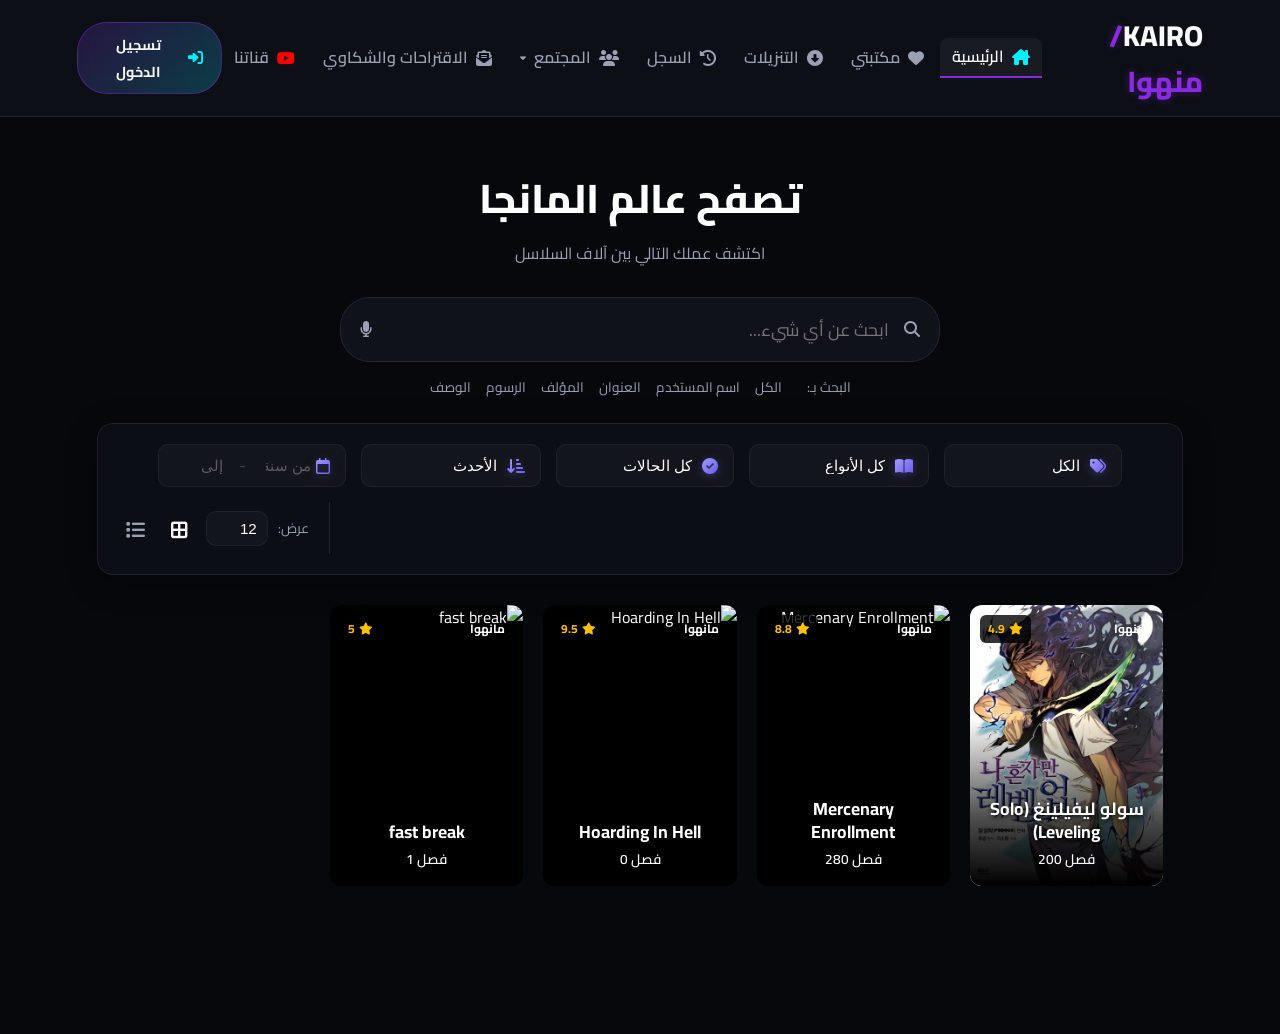
==== commit 7e1bc1fe: "UI: Display latest chapter number instead of total chapter count on manga cards" ====
--- a/index.html
+++ b/index.html
@@ -113,7 +113,7 @@
         }
     </script>
     <!-- المنطق البرمجي الرئيسي للموقع -->
-    <script src="app.js?v=3.11"></script>
+    <script src="app.js?v=3.12"></script>
     
     <!-- تم إزالة إعلانات Adsterra (التي تسبب تحويلات مزعجة) نهائياً -->
 
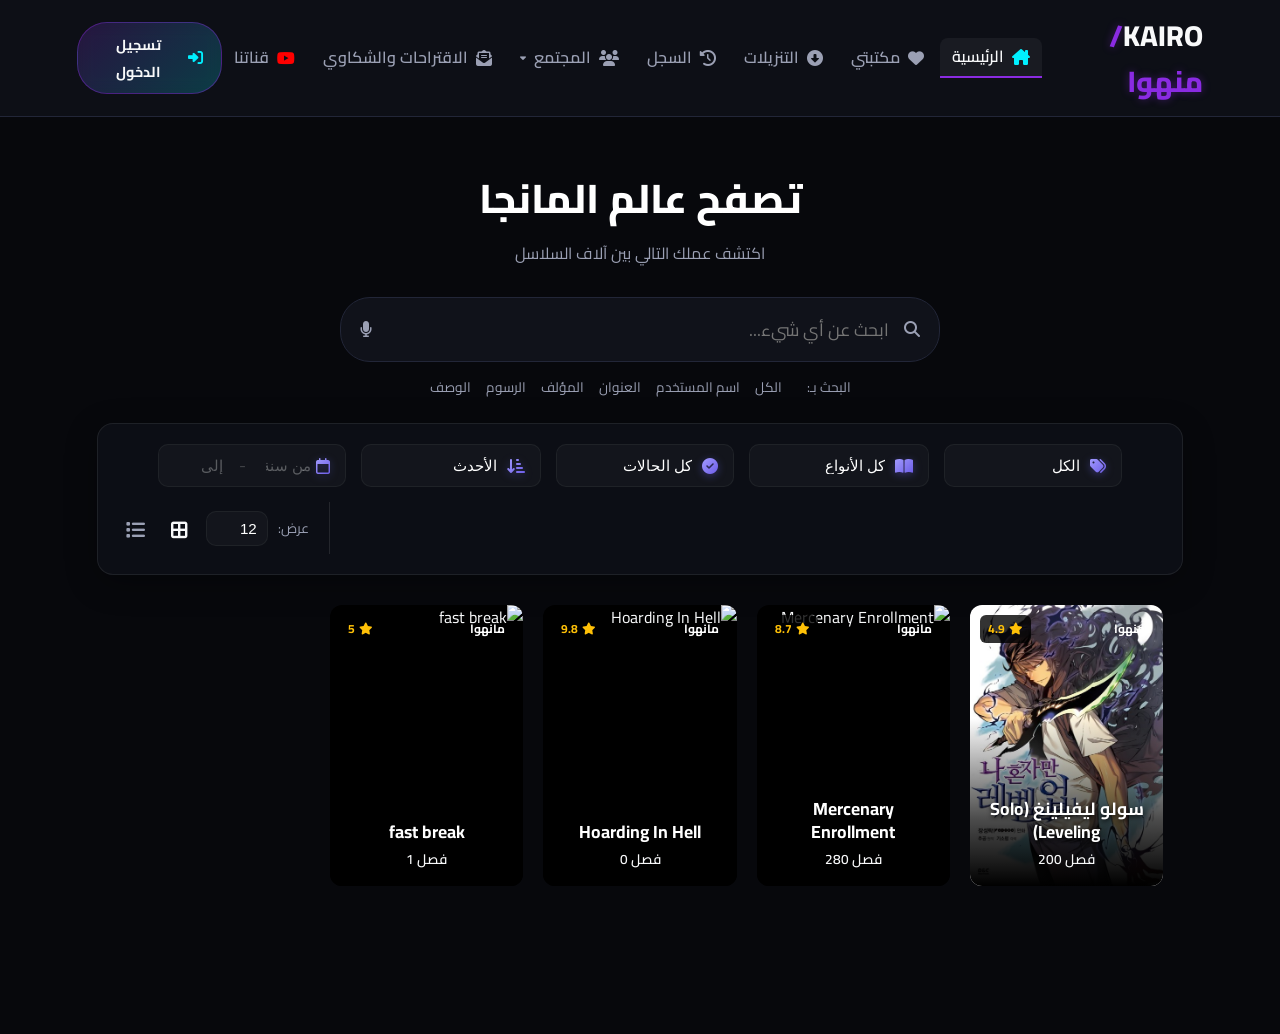
==== commit 170f448e: "Bump app.js version for cache bypass" ====
--- a/index.html
+++ b/index.html
@@ -113,7 +113,7 @@
         }
     </script>
     <!-- المنطق البرمجي الرئيسي للموقع -->
-    <script src="app.js?v=3.12"></script>
+    <script src="app.js?v=3.13"></script>
     
     <!-- تم إزالة إعلانات Adsterra (التي تسبب تحويلات مزعجة) نهائياً -->
 
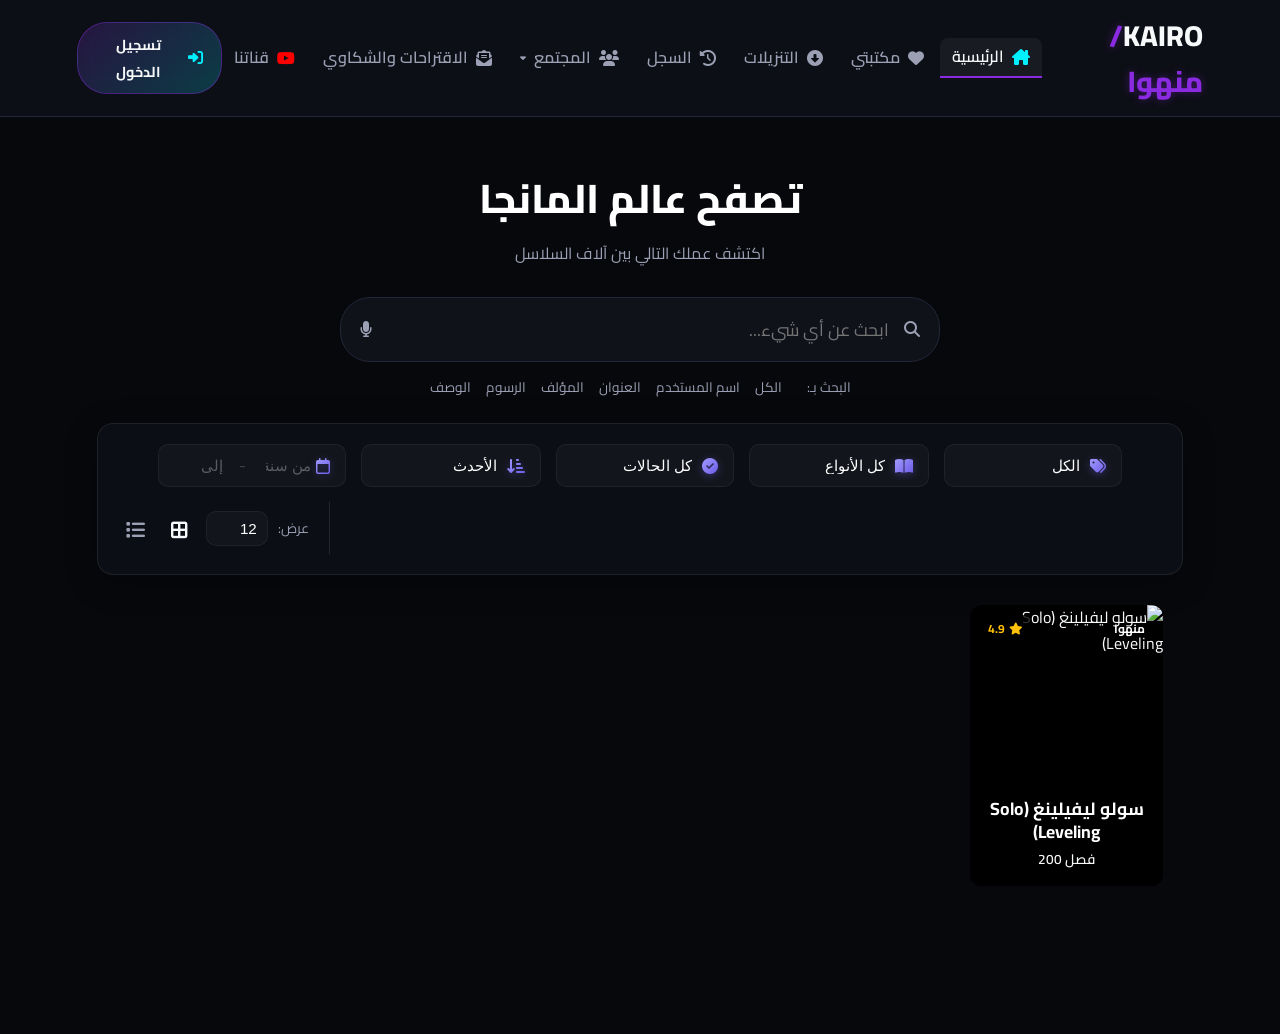
==== commit e94b77b8: "Bump app.js to v3.15 to fix browser cache issues causing old bugs to reappear" ====
--- a/index.html
+++ b/index.html
@@ -15,7 +15,7 @@
     <link rel="preload" href="https://cdnjs.cloudflare.com/ajax/libs/font-awesome/6.4.0/css/all.min.css" as="style">
     <link rel="stylesheet" href="https://cdnjs.cloudflare.com/ajax/libs/font-awesome/6.4.0/css/all.min.css">
     <!-- ملفات التنسيق المخصصة -->
-    <link rel="stylesheet" href="style.css?v=3.11">
+    <link rel="stylesheet" href="style.css?v=3.14">
     <!-- دعم وضع عدم الاتصال (PWA Basic Setup) -->
     <meta name="theme-color" content="#0a0b0e">
     <meta name="description" content="منصة KAIRO/منهوا - اقرأ المانجا والمنهوا المفضلة لديك بجودة عالية وبدون إعلانات مزعجة. تدعم التحميل والقراءة دون اتصال بالإنترنت.">
@@ -113,7 +113,7 @@
         }
     </script>
     <!-- المنطق البرمجي الرئيسي للموقع -->
-    <script src="app.js?v=3.13"></script>
+    <script src="app.js?v=3.15"></script>
     
     <!-- تم إزالة إعلانات Adsterra (التي تسبب تحويلات مزعجة) نهائياً -->
 
--- a/style.css
+++ b/style.css
@@ -1917,6 +1917,7 @@
     overflow-y: auto;
     padding-left: 8px;
     padding-right: 4px;
+    direction: ltr;
 }
 
 .chapter-item {
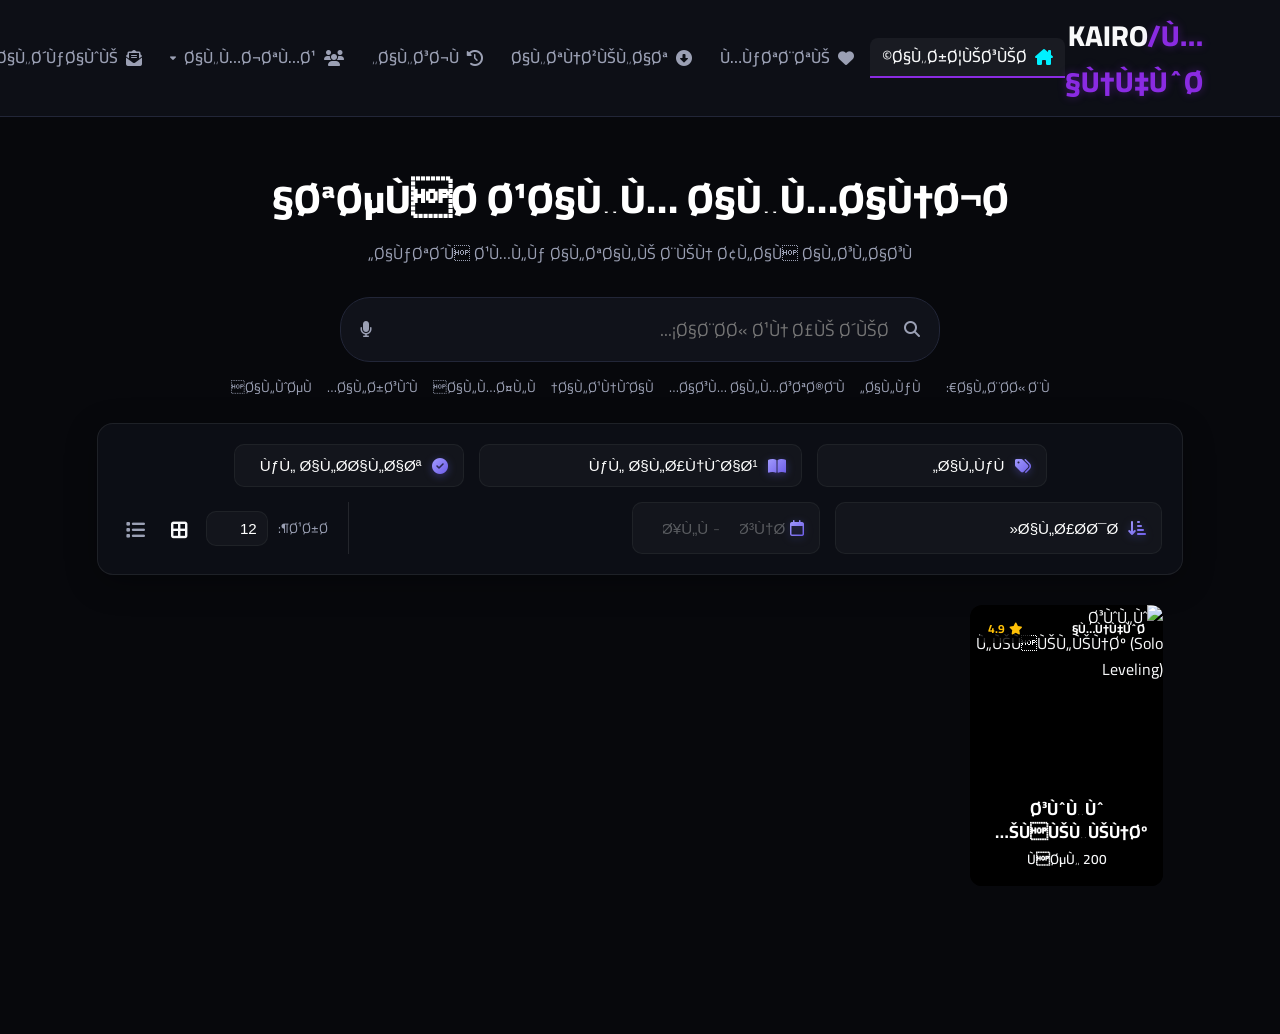
==== commit d5816b59: "Fix login modal rendering on all devices, fix sw.js caching strategy and add cache-busting headers t" ====
--- a/index.html
+++ b/index.html
@@ -3,7 +3,10 @@
 <head>
     <meta charset="UTF-8">
     <meta name="viewport" content="width=device-width, initial-scale=1.0">
-    <title>KAIRO / منهوا - منصة قراءة المانجا والمنهوا الأولى</title>
+    <meta http-equiv="Cache-Control" content="no-cache, no-store, must-revalidate">
+    <meta http-equiv="Pragma" content="no-cache">
+    <meta http-equiv="Expires" content="0">
+    <title>KAIRO / كايرو - مانجا كايرو لمانجا ومانهوا الأكشن</title>
     <!-- Monetag Verification -->
     <meta name="monetag" content="a2f9bed6edf6bb3ece21d0a9235cd5e0">
     <!-- خط Cairo المميز من Google Fonts -->
@@ -15,7 +18,7 @@
     <link rel="preload" href="https://cdnjs.cloudflare.com/ajax/libs/font-awesome/6.4.0/css/all.min.css" as="style">
     <link rel="stylesheet" href="https://cdnjs.cloudflare.com/ajax/libs/font-awesome/6.4.0/css/all.min.css">
     <!-- ملفات التنسيق المخصصة -->
-    <link rel="stylesheet" href="style.css?v=3.14">
+    <link rel="stylesheet" href="style.css?v=4.0.0">
     <!-- دعم وضع عدم الاتصال (PWA Basic Setup) -->
     <meta name="theme-color" content="#0a0b0e">
     <meta name="description" content="منصة KAIRO/منهوا - اقرأ المانجا والمنهوا المفضلة لديك بجودة عالية وبدون إعلانات مزعجة. تدعم التحميل والقراءة دون اتصال بالإنترنت.">
@@ -112,8 +115,8 @@
             });
         }
     </script>
-    <!-- المنطق البرمجي الرئيسي للموقع -->
-    <script src="app.js?v=3.15"></script>
+    <!-- الملف البرمجي الأساسي للموقع -->
+    <script src="app.js?v=4.0.0"></script>
     
     <!-- تم إزالة إعلانات Adsterra (التي تسبب تحويلات مزعجة) نهائياً -->
 
@@ -134,3 +137,5 @@
     </script>
 </body>
 </html>
+
+
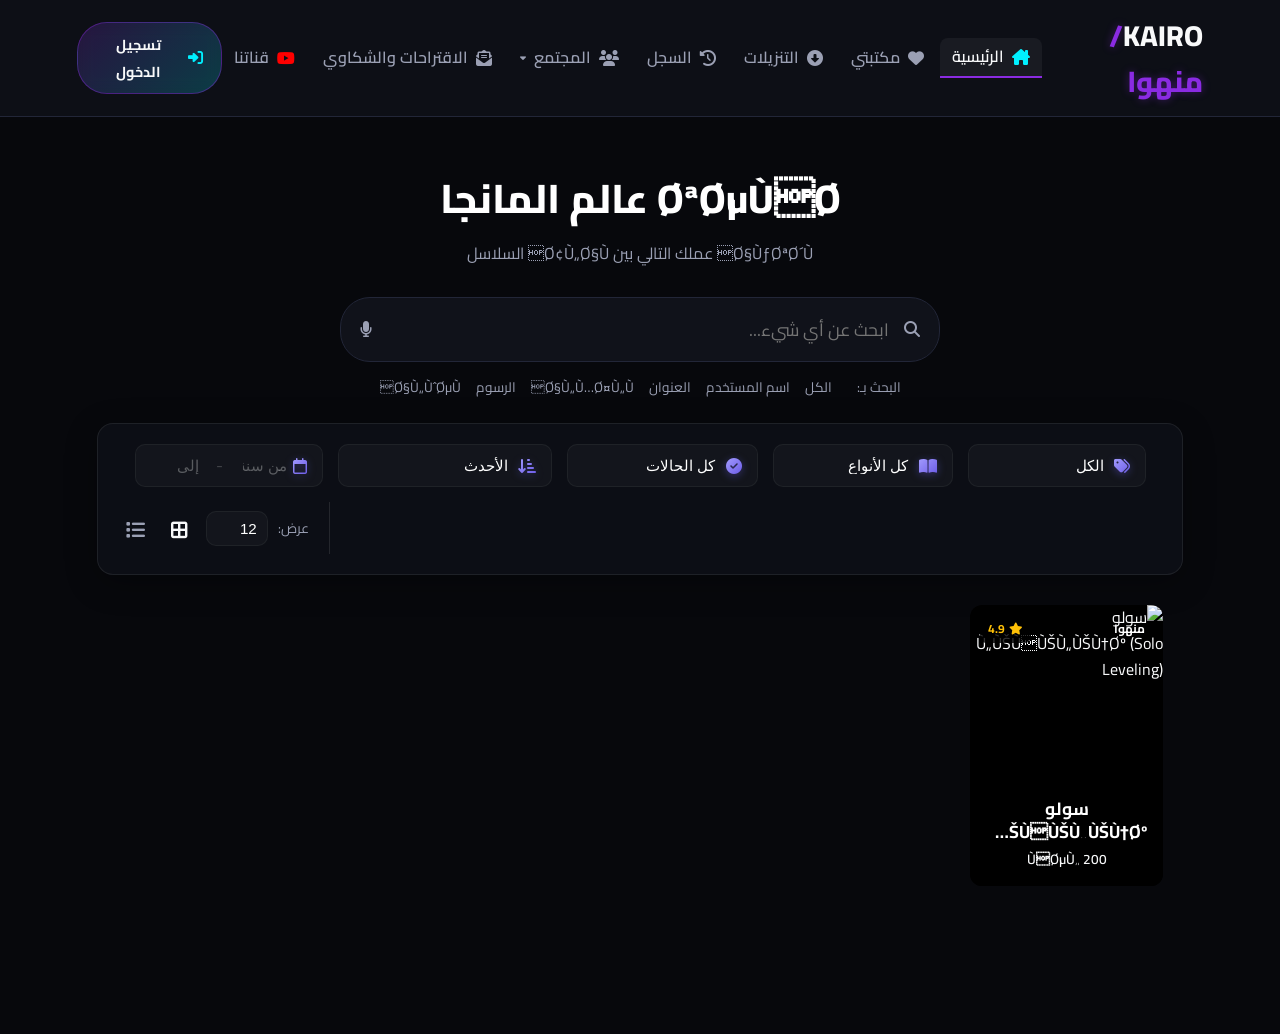
==== commit 0f5d1345: "Update: Implement smart prefetching, chapter compression, and global scraper engine" ====
--- a/index.html
+++ b/index.html
@@ -18,7 +18,7 @@
     <link rel="preload" href="https://cdnjs.cloudflare.com/ajax/libs/font-awesome/6.4.0/css/all.min.css" as="style">
     <link rel="stylesheet" href="https://cdnjs.cloudflare.com/ajax/libs/font-awesome/6.4.0/css/all.min.css">
     <!-- ملفات التنسيق المخصصة -->
-    <link rel="stylesheet" href="style.css?v=4.0.0">
+    <link rel="stylesheet" href="style.css?v=4.1.0">
     <!-- دعم وضع عدم الاتصال (PWA Basic Setup) -->
     <meta name="theme-color" content="#0a0b0e">
     <meta name="description" content="منصة KAIRO/منهوا - اقرأ المانجا والمنهوا المفضلة لديك بجودة عالية وبدون إعلانات مزعجة. تدعم التحميل والقراءة دون اتصال بالإنترنت.">
@@ -37,6 +37,8 @@
     <meta name="apple-mobile-web-app-capable" content="yes">
     <meta name="mobile-web-app-capable" content="yes">
     <meta name="apple-mobile-web-app-status-bar-style" content="black-translucent">
+    <!-- Socket.IO Client للشات العام -->
+    <script src="https://cdn.socket.io/4.7.5/socket.io.min.js" integrity="sha384-2huaZ1a5UFiQhxi1Cj+U1q2NLRUen3pF2Ix3VnZ5h8zDHEGulbT4fIYPLYxh6rR" crossorigin="anonymous"></script>
     <!-- مكتبة Google Identity Services لتسجيل الدخول الاجتماعي -->
     <script src="https://accounts.google.com/gsi/client" async defer></script>
     
@@ -116,7 +118,7 @@
         }
     </script>
     <!-- الملف البرمجي الأساسي للموقع -->
-    <script src="app.js?v=4.0.0"></script>
+    <script src="app.js?v=4.1.0"></script>
     
     <!-- تم إزالة إعلانات Adsterra (التي تسبب تحويلات مزعجة) نهائياً -->
 
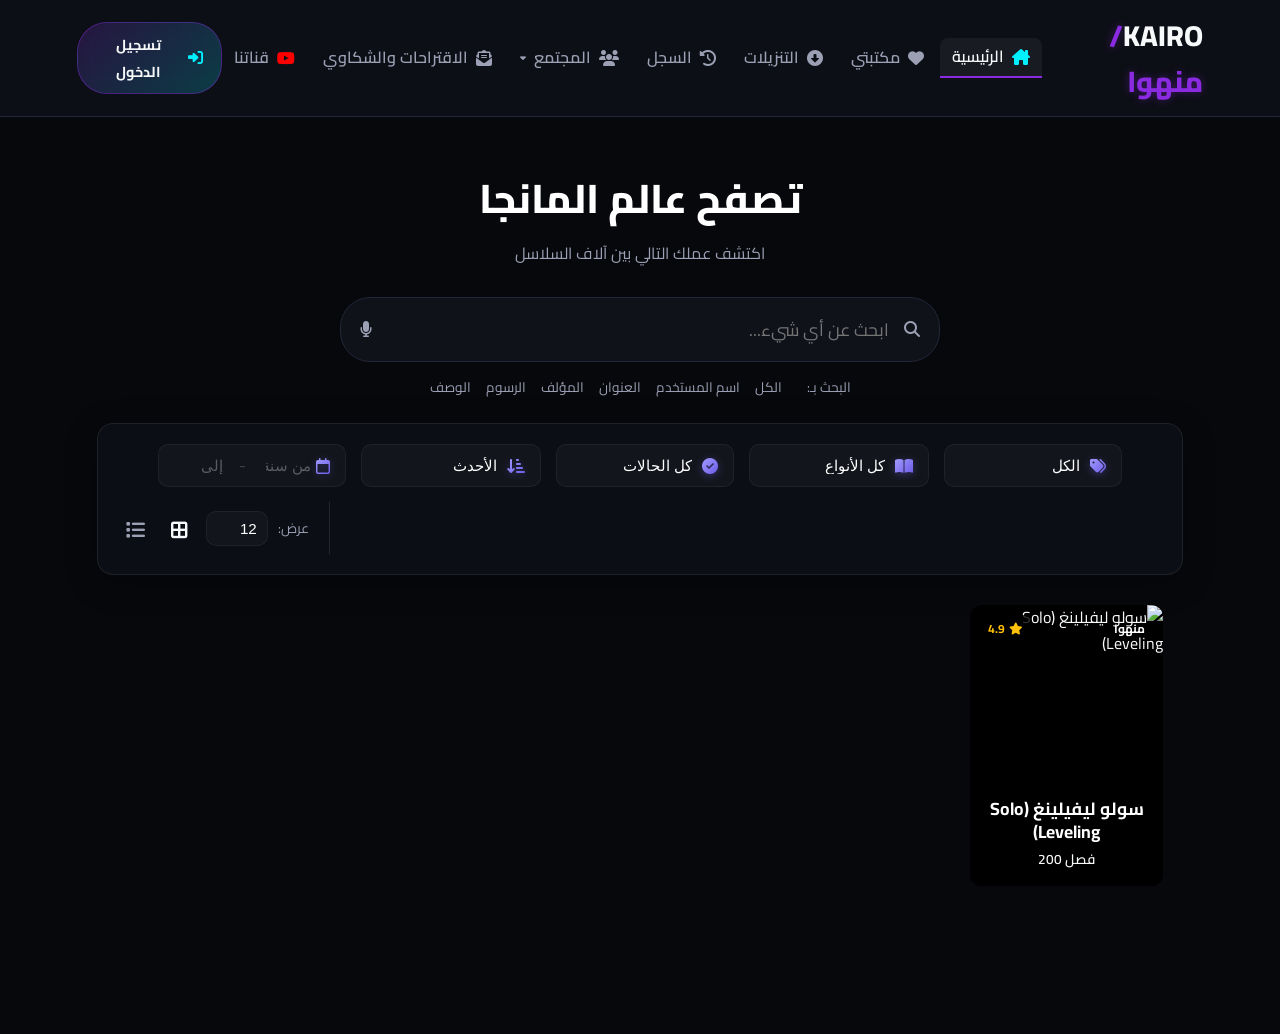
==== commit ea6034f2: "Bump cache version to 4.1.1 to flush mojibake cache" ====
--- a/index.html
+++ b/index.html
@@ -18,7 +18,7 @@
     <link rel="preload" href="https://cdnjs.cloudflare.com/ajax/libs/font-awesome/6.4.0/css/all.min.css" as="style">
     <link rel="stylesheet" href="https://cdnjs.cloudflare.com/ajax/libs/font-awesome/6.4.0/css/all.min.css">
     <!-- ملفات التنسيق المخصصة -->
-    <link rel="stylesheet" href="style.css?v=4.1.0">
+    <link rel="stylesheet" href="style.css?v=4.1.1">
     <!-- دعم وضع عدم الاتصال (PWA Basic Setup) -->
     <meta name="theme-color" content="#0a0b0e">
     <meta name="description" content="منصة KAIRO/منهوا - اقرأ المانجا والمنهوا المفضلة لديك بجودة عالية وبدون إعلانات مزعجة. تدعم التحميل والقراءة دون اتصال بالإنترنت.">
@@ -118,7 +118,7 @@
         }
     </script>
     <!-- الملف البرمجي الأساسي للموقع -->
-    <script src="app.js?v=4.1.0"></script>
+    <script src="app.js?v=4.1.1"></script>
     
     <!-- تم إزالة إعلانات Adsterra (التي تسبب تحويلات مزعجة) نهائياً -->
 
